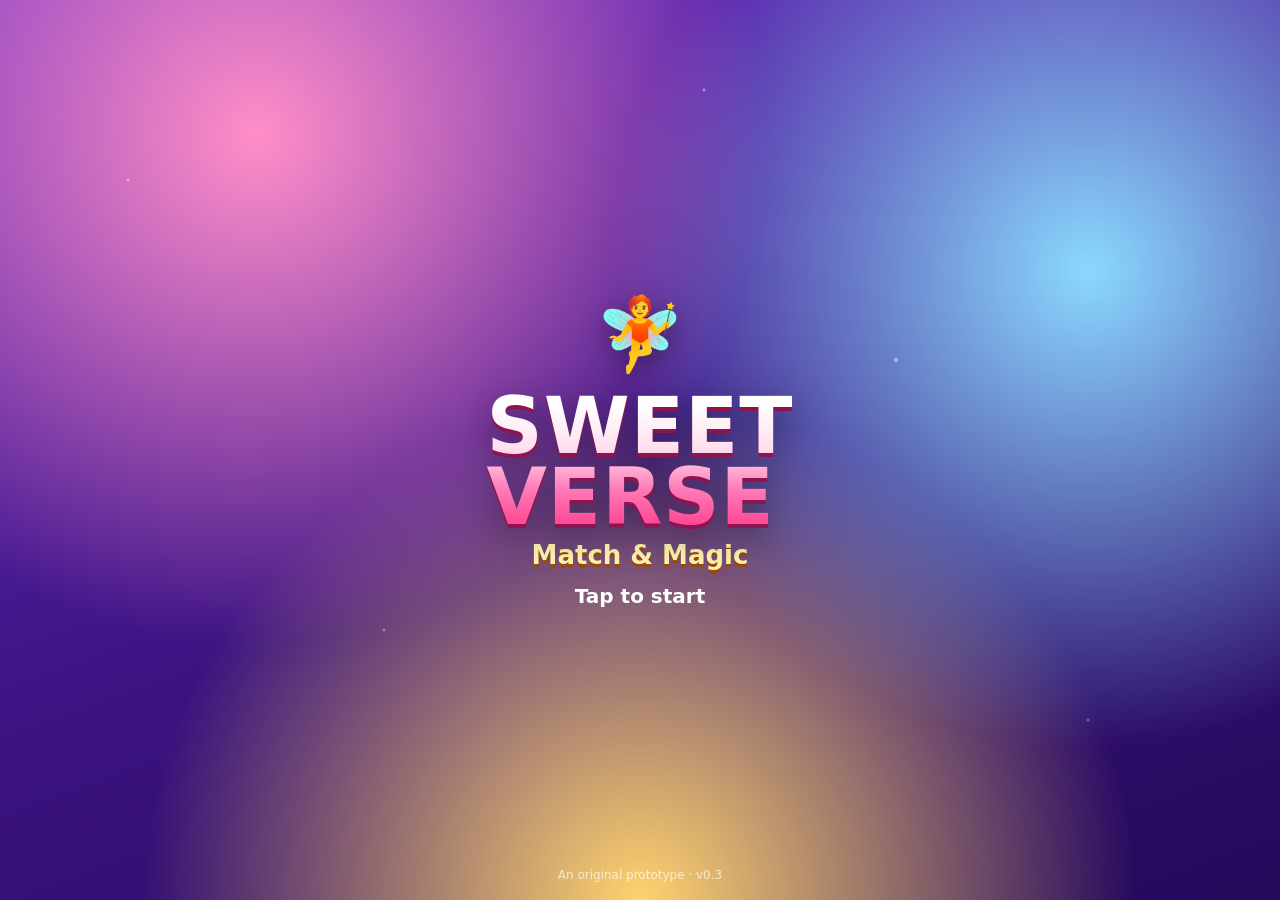
==== index.html @ 65cc6016 "SWEETVERSE v0.3 (2026-11-14): playable match-3 prototype Engine, 30 levels in 3 worlds, specials and" ====
<!DOCTYPE html>
<html lang="en">
<head>
<meta charset="utf-8">
<meta name="viewport" content="width=device-width,initial-scale=1,maximum-scale=1,user-scalable=no">
<meta name="theme-color" content="#6a2cc4">
<title>Sweetverse – Match &amp; Magic</title>
<!-- SWEETVERSE playable prototype. Built 2026-11-14 (v0.3). -->
<style>/* SWEETVERSE UI styles
 * 2026-11-14 v0.1 initial (archived: archive/style.v02.css)
 * 2026-11-14 v0.3 splash, menu, profile, shop, daily, toast, chocolate, landscape, reduced motion, fixes */
:root{--cs:48px;
 --a0:#ffa0b4;--b0:#e0113a;--a1:#ffd08a;--b1:#f07000;--a2:#fff59a;--b2:#e8a800;
 --a3:#9ff7c8;--b3:#06a65c;--a4:#a8ccff;--b4:#1a56d6;--a5:#e6c0ff;--b5:#8221d9;
 --font:ui-rounded,"SF Pro Rounded","Nunito","Varela Round","Trebuchet MS",system-ui,sans-serif}
*{box-sizing:border-box;-webkit-tap-highlight-color:transparent}
html,body{margin:0;height:100%;overflow:hidden;font-family:var(--font);color:#fff;background:#2a0f55;user-select:none;-webkit-user-select:none}
button{font-family:inherit;cursor:pointer}
.screen{position:absolute;inset:0;display:flex;flex-direction:column;overflow:hidden;isolation:isolate}
.hidden{display:none!important}
.bg{position:absolute;inset:0;z-index:-1;background:radial-gradient(circle at 20% 15%,#ff8ec7 0,transparent 40%),radial-gradient(circle at 85% 30%,#8ad8ff 0,transparent 38%),radial-gradient(circle at 50% 100%,#ffd36e 0,transparent 45%),linear-gradient(160deg,#6a2cc4,#3b1380 55%,#24095a)}
.bg.w1{background:radial-gradient(circle at 15% 10%,#ffb3d9 0,transparent 40%),radial-gradient(circle at 90% 25%,#b8ffcf 0,transparent 35%),linear-gradient(170deg,#ff7ab8,#b04fd8 50%,#5a24a8)}
.bg.w2{background:radial-gradient(circle at 20% 10%,#e0f6ff 0,transparent 40%),radial-gradient(circle at 85% 40%,#c5b8ff 0,transparent 35%),linear-gradient(170deg,#69c3ff,#5a63e0 50%,#3a1f8f)}
.bg.w3{background:radial-gradient(circle at 20% 10%,#ffcf8a 0,transparent 40%),radial-gradient(circle at 80% 35%,#ff9a6b 0,transparent 35%),linear-gradient(170deg,#b8662e,#6e3220 50%,#3a1610)}
.sparkles{position:absolute;inset:0;pointer-events:none;z-index:-1;background-image:radial-gradient(2px 2px at 10% 20%,#fff9,transparent),radial-gradient(2px 2px at 30% 70%,#fff8,transparent),radial-gradient(3px 3px at 70% 40%,#fff9,transparent),radial-gradient(2px 2px at 85% 80%,#fff7,transparent),radial-gradient(2px 2px at 55% 10%,#fffa,transparent);animation:twinkle 4s ease-in-out infinite alternate}
@keyframes twinkle{to{opacity:.4}}

/* buttons */
.btn{border:none;border-radius:999px;padding:13px 30px;font-weight:900;font-size:19px;color:#fff;letter-spacing:.5px;background:linear-gradient(#ff8cc0,#e8336e);box-shadow:0 5px 0 #a3134a,0 9px 16px rgba(0,0,0,.3),inset 0 2px 0 rgba(255,255,255,.5);text-shadow:0 2px 0 rgba(0,0,0,.2);transition:transform .08s}
.btn:active{transform:translateY(3px);box-shadow:0 2px 0 #a3134a,inset 0 2px 0 rgba(255,255,255,.5)}
.btn.green{background:linear-gradient(#7ef0a8,#18b863);box-shadow:0 5px 0 #0b7a3e,0 9px 16px rgba(0,0,0,.3),inset 0 2px 0 rgba(255,255,255,.5)}
.btn.blue{background:linear-gradient(#8fc8ff,#2f74e8);box-shadow:0 5px 0 #1a47a3,0 9px 16px rgba(0,0,0,.3),inset 0 2px 0 rgba(255,255,255,.5)}
.btn.gold{background:linear-gradient(#ffe27a,#f5a400);box-shadow:0 5px 0 #b06d00,0 9px 16px rgba(0,0,0,.3),inset 0 2px 0 rgba(255,255,255,.6);color:#6b3a00;text-shadow:none}
.btn.small{padding:9px 18px;font-size:15px}
.icon-btn{width:44px;height:44px;border-radius:50%;border:none;font-size:20px;color:#fff;background:linear-gradient(#a77bff,#6a35d8);box-shadow:0 4px 0 #44208f,inset 0 2px 0 rgba(255,255,255,.4);display:flex;align-items:center;justify-content:center}
.icon-btn:active{transform:translateY(2px);box-shadow:0 2px 0 #44208f}

/* home */
#home{align-items:center;justify-content:center;gap:18px;text-align:center;padding:24px}
.logo{font-size:clamp(44px,13vw,78px);font-weight:900;line-height:.9;letter-spacing:1px;background:linear-gradient(#fff 10%,#ffe0f0 40%,#ff7ab8 70%,#ff3d8b);-webkit-background-clip:text;background-clip:text;color:transparent;filter:drop-shadow(0 4px 0 #8a1550) drop-shadow(0 10px 18px rgba(0,0,0,.35));animation:float 3s ease-in-out infinite}
.sub{font-size:clamp(18px,5.5vw,26px);font-weight:800;color:#fff3b0;text-shadow:0 3px 0 #9b4a00;margin-top:-6px}
.story{max-width:380px;font-size:15px;line-height:1.45;opacity:.9;background:rgba(0,0,0,.18);padding:12px 16px;border-radius:16px}
@keyframes float{50%{transform:translateY(-8px) rotate(-1deg)}}
.deco{position:absolute;pointer-events:none;opacity:.85;animation:float 4s ease-in-out infinite}
.deco .candy{position:absolute;inset:0}

/* map */
.topbar{display:flex;align-items:center;gap:10px;padding:12px 14px calc(8px);z-index:2}
.topbar .title{flex:1;font-weight:900;font-size:22px;text-shadow:0 2px 0 rgba(0,0,0,.25)}
.pill{background:rgba(0,0,0,.25);border-radius:999px;padding:6px 12px;font-weight:800;font-size:15px;display:flex;gap:6px;align-items:center}
#mapScroll{flex:1;overflow-y:auto;overflow-x:hidden;padding:4px 0 40px;-webkit-overflow-scrolling:touch;touch-action:pan-y}
.world{margin:10px 12px 26px;border-radius:24px;padding:16px 10px 20px;position:relative;overflow:hidden;box-shadow:0 8px 24px rgba(0,0,0,.25)}
.world.w1{background:linear-gradient(170deg,#ff9fcb,#c25be0)}
.world.w2{background:linear-gradient(170deg,#7fd0ff,#6b6ee6)}
.world.w3{background:linear-gradient(170deg,#d9893f,#7a3a22)}
.world h2{margin:0 0 4px;text-align:center;font-size:24px;font-weight:900;text-shadow:0 3px 0 rgba(0,0,0,.25)}
.world p{margin:0 auto 12px;text-align:center;font-size:13.5px;max-width:360px;opacity:.95}
.world.locked::after{content:'🔒  Finish the previous world to unlock';position:absolute;inset:0;background:rgba(30,10,60,.65);display:flex;align-items:center;justify-content:center;font-weight:800;font-size:16px}
.path{position:relative;display:flex;flex-direction:column;align-items:center;gap:6px}
.node{width:66px;height:66px;border-radius:50%;border:4px solid #fff;font-weight:900;font-size:24px;color:#fff;background:radial-gradient(circle at 35% 30%,#fff8 0 12%,transparent 35%),linear-gradient(#ff7ab8,#d6246a);box-shadow:0 5px 0 rgba(0,0,0,.25),0 0 0 4px rgba(255,255,255,.15);position:relative;text-shadow:0 2px 0 rgba(0,0,0,.25);transition:transform .1s}
.node:active{transform:scale(.94)}
.node.done{background:radial-gradient(circle at 35% 30%,#fff8 0 12%,transparent 35%),linear-gradient(#8ff0b0,#16a85a)}
.node.boss{width:80px;height:80px;background:radial-gradient(circle at 35% 30%,#fff8 0 12%,transparent 35%),linear-gradient(#ffd56b,#f08a00)}
.node.locked{background:linear-gradient(#9a8fb8,#635882);border-color:#cfc6e6;font-size:22px}
.node.current{animation:pulse 1.2s ease-in-out infinite}
@keyframes pulse{50%{box-shadow:0 5px 0 rgba(0,0,0,.25),0 0 0 10px rgba(255,255,255,.35)}}
.node .st{position:absolute;bottom:-14px;left:50%;transform:translateX(-50%);font-size:14px;letter-spacing:-1px;white-space:nowrap;text-shadow:0 1px 2px rgba(0,0,0,.5)}
.node .tag{position:absolute;top:-10px;right:-14px;font-size:10px;background:#3a1580;border-radius:8px;padding:2px 5px;font-weight:800}
.dots{width:8px;height:22px;background:radial-gradient(circle,#fff 2.5px,transparent 3px) 0 0/8px 11px;opacity:.7}

/* game */
#game{align-items:center}
.hud{width:100%;max-width:560px;display:flex;align-items:center;gap:8px;padding:10px 10px 4px}
.hud-box{background:linear-gradient(rgba(255,255,255,.22),rgba(255,255,255,.08));border:2px solid rgba(255,255,255,.35);border-radius:16px;padding:4px 10px;text-align:center;min-width:64px}
.hud-box .lbl{font-size:11px;font-weight:800;opacity:.85;text-transform:uppercase;letter-spacing:.5px}
.hud-box .val{font-size:26px;font-weight:900;line-height:1.05;text-shadow:0 2px 0 rgba(0,0,0,.25)}
.hud-box.warn .val{color:#ffd0d0;animation:pulseTxt .6s infinite alternate}
@keyframes pulseTxt{to{transform:scale(1.12)}}
.scorewrap{flex:1}
.scorewrap .val{font-size:20px}
.starbar{position:relative;height:12px;border-radius:8px;background:rgba(0,0,0,.3);margin:4px 2px 2px;overflow:visible}
.starbar .fill{position:absolute;left:0;top:0;bottom:0;border-radius:8px;background:linear-gradient(90deg,#ffe066,#ff9a3c);transition:width .4s}
.starbar .mk{position:absolute;top:50%;transform:translate(-50%,-50%);font-size:15px;filter:grayscale(1) brightness(1.6);transition:filter .3s}
.starbar .mk.on{filter:none;animation:popIn .4s}
.goals{display:flex;gap:6px;justify-content:center;flex-wrap:wrap;width:100%;max-width:560px;padding:2px 10px 6px}
.goal{display:flex;align-items:center;gap:6px;background:rgba(0,0,0,.25);border-radius:14px;padding:4px 10px 4px 6px;font-weight:900;font-size:17px}
.goal.done{background:rgba(24,184,99,.55)}
.goal .gi{width:26px;height:26px;position:relative;display:flex;align-items:center;justify-content:center;font-size:18px}
.goal .gi .candy{position:absolute;inset:2px}
.boardArea{flex:1;display:flex;align-items:center;justify-content:center;width:100%;min-height:0}
#boardWrap{position:relative;padding:8px;border-radius:20px;background:linear-gradient(rgba(255,255,255,.25),rgba(255,255,255,.08));box-shadow:0 10px 30px rgba(0,0,0,.35),inset 0 2px 0 rgba(255,255,255,.35)}
#boardWrap.shake{animation:shake .32s}
@keyframes shake{20%{transform:translate(-5px,3px)}40%{transform:translate(5px,-3px)}60%{transform:translate(-4px,-2px)}80%{transform:translate(3px,2px)}}
#board{position:relative;touch-action:none}
.cell{position:absolute;width:var(--cs);height:var(--cs);background:rgba(40,10,90,.45)}
.cell.alt{background:rgba(60,20,120,.45)}
.cell.hole{background:transparent}
.cell.ice1::after,.cell.ice2::after{content:'';position:absolute;inset:2px;border-radius:7px;background:linear-gradient(135deg,rgba(225,248,255,.85),rgba(150,210,255,.55));box-shadow:inset 0 0 0 2px rgba(255,255,255,.8)}
.cell.ice2::after{background:linear-gradient(135deg,rgba(240,252,255,.95),rgba(110,185,255,.8)),repeating-linear-gradient(45deg,transparent 0 6px,rgba(255,255,255,.6) 6px 8px);background-blend-mode:screen;box-shadow:inset 0 0 0 3px #fff,0 0 8px rgba(160,220,255,.9)}
.cell.ice-hit::after{animation:iceHit .35s}
@keyframes iceHit{50%{transform:scale(.85);opacity:.4}}
#tiles,#overlay,#fx{position:absolute;inset:0;pointer-events:none}
.tile{position:absolute;left:0;top:0;width:var(--cs);height:var(--cs);transition:transform .27s cubic-bezier(.45,.05,.5,1.2);will-change:transform;filter:drop-shadow(0 3px 2px rgba(0,0,0,.35))}
.noanim .tile{transition:none!important}
.candy{position:absolute;inset:9%;border-radius:50%;background:radial-gradient(ellipse 34% 26% at 34% 26%,rgba(255,255,255,.95),rgba(255,255,255,0) 100%),radial-gradient(circle at 50% 120%,rgba(0,0,0,.25),transparent 60%),radial-gradient(circle at 45% 40%,var(--a),var(--b) 75%)}
.c0{--a:var(--a0);--b:var(--b0)}
.c1{--a:var(--a1);--b:var(--b1);border-radius:24%}
.c2{--a:var(--a2);--b:var(--b2);clip-path:polygon(50% 0%,63% 33%,99% 36%,71% 59%,81% 97%,50% 76%,19% 97%,29% 59%,1% 36%,37% 33%);inset:3%}
.c3{--a:var(--a3);--b:var(--b3);clip-path:polygon(50% 2%,98% 50%,50% 98%,2% 50%);inset:5%}
.c4{--a:var(--a4);--b:var(--b4);clip-path:polygon(25% 6%,75% 6%,99% 50%,75% 94%,25% 94%,1% 50%)}
.c5{--a:var(--a5);--b:var(--b5);border-radius:50% 50% 22% 22%/62% 62% 38% 38%}
.sp-row .candy::after,.sp-col .candy::after{content:'';position:absolute;inset:0;border-radius:inherit;background:repeating-linear-gradient(0deg,rgba(255,255,255,.9) 0 3px,transparent 3px 8px);opacity:.75}
.sp-col .candy::after{background:repeating-linear-gradient(90deg,rgba(255,255,255,.9) 0 3px,transparent 3px 8px)}
.sp-row .candy,.sp-col .candy{animation:glow 1.4s ease-in-out infinite}
.sp-bomb .candy{background:radial-gradient(ellipse 30% 22% at 34% 26%,rgba(255,255,255,.95),transparent),radial-gradient(circle,var(--a) 0 22%,#2b0f45 25% 52%,var(--b) 56%);animation:bombPulse 1s ease-in-out infinite}
.sp-rainbow .candy{clip-path:none;border-radius:50%;inset:6%;background:radial-gradient(circle at 35% 30%,#fff 0 12%,rgba(255,255,255,0) 38%),conic-gradient(#ff4d6d,#ff9f1c,#ffe14d,#40e08f,#3ac4ff,#5a6bff,#c84dff,#ff4d6d);animation:spin 2.6s linear infinite;box-shadow:0 0 12px rgba(255,255,255,.8)}
.ing .candy{clip-path:none;border-radius:40%;background:radial-gradient(circle at 50% 45%,rgba(255,240,200,.55),transparent 70%);display:flex;align-items:center;justify-content:center;font-size:calc(var(--cs)*.62);line-height:1}
@keyframes spin{to{transform:rotate(360deg)}}
@keyframes glow{50%{filter:brightness(1.25)}}
@keyframes bombPulse{50%{transform:scale(1.08)}}
.tile.sel .candy{animation:bob .45s ease-in-out infinite alternate}
@keyframes bob{to{transform:scale(1.12) translateY(-3px)}}
.tile.hint .candy{animation:wiggle .5s ease-in-out 3}
@keyframes wiggle{25%{transform:rotate(-12deg) scale(1.08)}75%{transform:rotate(12deg) scale(1.08)}}
.tile.born .candy{animation:born .45s}
@keyframes born{0%{transform:scale(.2)}70%{transform:scale(1.25)}}
.tile.pop{transition:none}
.tile.pop .candy{animation:pop .3s forwards}
@keyframes pop{40%{transform:scale(1.3)}100%{transform:scale(.1);opacity:0}}
.tile.collected .candy{animation:collected .5s forwards}
@keyframes collected{to{transform:translateY(40px) scale(1.4);opacity:0}}
.lock{position:absolute;width:var(--cs);height:var(--cs);border-radius:9px;border:3px solid rgba(235,230,255,.9);background:repeating-linear-gradient(45deg,transparent 0 7px,rgba(220,215,240,.55) 7px 10px),repeating-linear-gradient(-45deg,transparent 0 7px,rgba(220,215,240,.55) 7px 10px);box-shadow:inset 0 0 6px rgba(0,0,0,.4)}
.lock::after{content:'🔒';position:absolute;right:-4px;bottom:-6px;font-size:calc(var(--cs)*.32)}
.lock.breaking{animation:lockBreak .35s forwards}
@keyframes lockBreak{to{transform:scale(1.4) rotate(10deg);opacity:0}}
.pt{position:absolute;width:9px;height:9px;margin:-4.5px;border-radius:50%;background:var(--pc);box-shadow:0 0 6px var(--pc);animation:fly .6s ease-out forwards}
@keyframes fly{to{transform:translate(var(--dx),var(--dy)) scale(.2);opacity:0}}
.beam{position:absolute;border-radius:999px;background:linear-gradient(90deg,transparent,#fff,#fff6c0,#fff,transparent);box-shadow:0 0 18px #fff,0 0 30px #ffe066;animation:beam .4s ease-out forwards}
.beam.v{background:linear-gradient(180deg,transparent,#fff,#fff6c0,#fff,transparent)}
@keyframes beam{0%{opacity:0;transform:scale(.3)}30%{opacity:1}100%{opacity:0;transform:scale(1.05)}}
.ring{position:absolute;border:5px solid #fff;border-radius:50%;box-shadow:0 0 20px #ffd36e,inset 0 0 14px #ffd36e;animation:ring .45s ease-out forwards}
@keyframes ring{from{transform:scale(.2);opacity:1}to{transform:scale(1);opacity:0}}
.flash{position:absolute;inset:-8px;border-radius:20px;background:conic-gradient(#ff4d6d88,#ffe14d88,#40e08f88,#3ac4ff88,#c84dff88,#ff4d6d88);animation:flash .5s forwards;mix-blend-mode:screen}
@keyframes flash{from{opacity:1}to{opacity:0}}
.floatScore{position:absolute;font-weight:900;font-size:20px;color:#fff;text-shadow:0 2px 0 #b0145a,0 0 6px rgba(0,0,0,.4);transform:translate(-50%,-50%);animation:floatUp .9s ease-out forwards;white-space:nowrap}
@keyframes floatUp{to{transform:translate(-50%,-160%);opacity:0}}
.comboTxt{position:absolute;left:50%;top:42%;font-size:clamp(34px,10vw,52px);font-weight:900;white-space:nowrap;background:linear-gradient(#fffbe0,#ffd23f 50%,#ff8a00);-webkit-background-clip:text;background-clip:text;color:transparent;filter:drop-shadow(0 3px 0 #b0145a) drop-shadow(0 6px 10px rgba(0,0,0,.4));animation:comboAnim 1s ease-out forwards;pointer-events:none;z-index:5}
@keyframes comboAnim{0%{transform:translate(-50%,-50%) scale(.3) rotate(-8deg);opacity:0}25%{transform:translate(-50%,-50%) scale(1.15) rotate(3deg);opacity:1}70%{transform:translate(-50%,-50%) scale(1);opacity:1}100%{transform:translate(-50%,-90%) scale(1);opacity:0}}
.banner{position:absolute;left:50%;top:50%;transform:translate(-50%,-50%);background:linear-gradient(#ff8cc0,#c2185b);padding:10px 26px;border-radius:999px;font-weight:900;font-size:22px;box-shadow:0 6px 18px rgba(0,0,0,.4);animation:comboAnim 1.2s forwards;z-index:6;white-space:nowrap}
.boosters{display:flex;gap:12px;justify-content:center;padding:18px 10px calc(14px + env(safe-area-inset-bottom))}
.booster{position:relative;width:56px;height:56px;border-radius:18px;border:3px solid rgba(255,255,255,.7);font-size:25px;color:#fff;background:radial-gradient(circle at 35% 25%,#fff6 0 15%,transparent 40%),linear-gradient(#ffb36b,#ff6a3d);box-shadow:0 5px 0 #b33a12,0 8px 14px rgba(0,0,0,.3)}
.booster:active{transform:translateY(3px);box-shadow:0 2px 0 #b33a12}
.booster.active{outline:4px solid #fff36b;animation:pulse 1s infinite}
.booster.empty{filter:grayscale(.9) brightness(.8)}
.booster .cnt{position:absolute;right:-8px;bottom:-8px;min-width:24px;height:24px;border-radius:12px;background:#3ac46a;border:2px solid #fff;font-size:13px;font-weight:900;display:flex;align-items:center;justify-content:center;padding:0 4px}
.booster .nm{position:absolute;left:50%;top:-16px;transform:translateX(-50%);font-size:10px;font-weight:800;white-space:nowrap;opacity:.9}
.modeHint{position:absolute;left:50%;top:6px;transform:translateX(-50%);background:#fff36b;color:#5b2b00;font-weight:900;font-size:14px;border-radius:999px;padding:6px 14px;z-index:4;box-shadow:0 4px 10px rgba(0,0,0,.3)}

/* modal */
#modal{position:fixed;inset:0;background:rgba(20,5,45,.62);display:flex;align-items:center;justify-content:center;z-index:50;padding:18px;animation:fadeIn .2s}
@keyframes fadeIn{from{opacity:0}}
.card{position:relative;width:100%;max-width:380px;border-radius:28px;padding:30px 22px 24px;text-align:center;background:linear-gradient(#fff4fb,#ffd9ee);color:#5a1a4a;box-shadow:0 0 0 6px #fff,0 0 0 10px #ff7ab8,0 20px 40px rgba(0,0,0,.45);animation:popIn .35s cubic-bezier(.3,1.6,.6,1)}
@keyframes popIn{from{transform:scale(.6);opacity:0}}
.card h2{margin:-52px auto 14px;display:inline-block;background:linear-gradient(#ff8cc0,#e8336e);color:#fff;padding:10px 28px;border-radius:18px;font-size:24px;font-weight:900;box-shadow:0 5px 0 #a3134a;text-shadow:0 2px 0 rgba(0,0,0,.2)}
.card .x{position:absolute;top:-14px;right:-14px;width:44px;height:44px;border-radius:50%;border:4px solid #fff;background:linear-gradient(#ff6b6b,#d62828);color:#fff;font-size:20px;font-weight:900;box-shadow:0 4px 0 #8a1010;line-height:1}
.card .x:active{transform:translateY(2px)}
.card p{margin:8px 0;font-size:15.5px;line-height:1.4}
.card .btns{display:flex;flex-direction:column;gap:14px;margin-top:18px;align-items:center}
.card .btns .btn{min-width:210px}
.card .row{display:flex;gap:10px;justify-content:center;flex-wrap:wrap}
.card .goal{background:#fff;color:#5a1a4a;box-shadow:0 2px 0 #f0b6d4}
.card .goal.done{background:#c9f7da}
.bigStars{display:flex;justify-content:center;gap:6px;margin:4px 0 6px;font-size:52px}
.bigStars span{filter:grayscale(1) opacity(.35);transform:scale(.6);transition:all .35s cubic-bezier(.3,1.8,.6,1)}
.bigStars span:nth-child(2){transform:scale(.7) translateY(-12px)}
.bigStars span.on{filter:none;transform:scale(1)}
.bigStars span.on:nth-child(2){transform:scale(1.2) translateY(-12px)}
.tipBox{background:#fff;border-radius:16px;padding:10px 12px;margin-top:12px;font-size:14px;display:flex;gap:10px;align-items:center;text-align:left;box-shadow:0 2px 0 #f0b6d4}
.tipBox .pip{font-size:30px;animation:float 2.5s ease-in-out infinite}
.diff{display:inline-block;font-size:12px;font-weight:900;border-radius:8px;padding:3px 8px;color:#fff;background:#3ac46a;margin-left:6px;vertical-align:middle}
.diff.Medium{background:#f5a400}.diff.Hard{background:#ff5a5a}.diff.Super{background:#9b2cff}
.setRow{display:flex;justify-content:space-between;align-items:center;background:#fff;border-radius:14px;padding:10px 14px;margin:8px 0;font-weight:800;box-shadow:0 2px 0 #f0b6d4}
.toggle{width:56px;height:30px;border-radius:15px;border:none;background:#ccc;position:relative;transition:background .2s}
.toggle::after{content:'';position:absolute;top:3px;left:3px;width:24px;height:24px;border-radius:50%;background:#fff;box-shadow:0 2px 3px rgba(0,0,0,.3);transition:left .2s}
.toggle.on{background:#18b863}.toggle.on::after{left:29px}
.confetti{position:fixed;top:-20px;width:10px;height:14px;z-index:60;pointer-events:none;animation:fall linear forwards}
@keyframes fall{to{transform:translateY(110vh) rotate(720deg)}}

/* ---- v0.3 additions (2026-11-14) ---- */
html,body{overscroll-behavior:none}
#game{touch-action:none}
.screen.enter{animation:screenIn .3s ease-out}
@keyframes screenIn{from{opacity:0;transform:scale(1.03)}}
.btn:disabled{filter:grayscale(.8) brightness(.9);opacity:.7;cursor:not-allowed}
.booster .nm{color:#fff;text-shadow:0 1px 2px rgba(0,0,0,.5)}
#pcan{position:absolute;pointer-events:none;z-index:3}
#fx{z-index:4}
/* splash */
#splash{align-items:center;justify-content:center;gap:14px;cursor:pointer}
.pipBig{font-size:72px;animation:float 2.4s ease-in-out infinite;filter:drop-shadow(0 8px 12px rgba(0,0,0,.35))}
#loadBar{width:220px;height:14px;border-radius:8px;background:rgba(0,0,0,.3);overflow:hidden;box-shadow:inset 0 2px 4px rgba(0,0,0,.3)}
#loadFill{height:100%;width:0;background:linear-gradient(90deg,#ffe066,#ff7ab8);transition:width .09s linear}
#tapStart{font-weight:900;font-size:20px;animation:pulseTxt .8s infinite alternate}
.studio{position:absolute;bottom:18px;font-size:12px;opacity:.7}
/* home */
.homeTop{position:absolute;top:12px;left:12px;right:12px;display:flex;justify-content:space-between;align-items:center}
.who{display:flex;align-items:center;gap:8px;background:rgba(0,0,0,.25);border-radius:999px;padding:4px 14px 4px 4px;font-weight:800;border:none;color:#fff;font-size:15px}
.who .av0{width:36px;height:36px;border-radius:50%;background:#fff;display:flex;align-items:center;justify-content:center;font-size:22px}
.menuGrid{display:grid;grid-template-columns:1fr 1fr;gap:12px;width:min(320px,86vw)}
.menuGrid .btn{padding:12px 8px;font-size:16px;position:relative}
.dot{position:absolute;top:-4px;right:-4px;width:16px;height:16px;border-radius:50%;background:#ff3b3b;border:2px solid #fff;animation:pulse 1s infinite}
/* map extras */
.env{position:absolute;font-size:26px;opacity:.55;pointer-events:none;animation:drift 9s ease-in-out infinite}
@keyframes drift{0%,100%{transform:translate(0,0)}50%{transform:translate(18px,-14px) rotate(8deg)}}
.wstars{text-align:center;font-weight:900;margin:-4px 0 12px;font-size:14px}
.world .path,.world h2,.world p,.world .wstars{position:relative;z-index:1}
/* chocolate */
.choc{position:absolute;width:var(--cs);height:var(--cs);display:none;border-radius:8px;background:linear-gradient(135deg,rgba(255,255,255,.25) 0 8%,transparent 9%),repeating-linear-gradient(0deg,transparent 0 calc(var(--cs)/2 - 2px),rgba(40,15,5,.55) calc(var(--cs)/2 - 2px) calc(var(--cs)/2)),repeating-linear-gradient(90deg,transparent 0 calc(var(--cs)/2 - 2px),rgba(40,15,5,.55) calc(var(--cs)/2 - 2px) calc(var(--cs)/2)),linear-gradient(#a0632f,#6b3a17);box-shadow:inset 0 3px 0 rgba(255,220,180,.35),inset 0 -4px 0 rgba(0,0,0,.35),0 2px 3px rgba(0,0,0,.4)}
.choc.dark{background:linear-gradient(135deg,rgba(255,255,255,.18) 0 8%,transparent 9%),repeating-linear-gradient(0deg,transparent 0 calc(var(--cs)/2 - 2px),rgba(0,0,0,.6) calc(var(--cs)/2 - 2px) calc(var(--cs)/2)),repeating-linear-gradient(90deg,transparent 0 calc(var(--cs)/2 - 2px),rgba(0,0,0,.6) calc(var(--cs)/2 - 2px) calc(var(--cs)/2)),linear-gradient(#5a2f12,#2e1406)}
.choc.crack{animation:crack .38s forwards}
@keyframes crack{30%{transform:var(--t,none) scale(.9) rotate(-4deg)}100%{opacity:.2}}
/* HUD target + mode hint */
.target{font-size:11px;font-weight:800;opacity:.85}
.modeHint{display:flex;align-items:center;gap:8px}
.modeHint button{border:none;border-radius:50%;width:24px;height:24px;background:#5b2b00;color:#fff;font-weight:900;font-size:13px;line-height:1}
/* game layout: .side is transparent in portrait, a sidebar in landscape */
.side{display:contents}
.hud{order:1}.goals{order:2}.boardArea{order:3}.boosters{order:4}
@media (orientation:landscape) and (max-height:600px){
  #game{flex-direction:row;align-items:stretch}
  .side{display:flex;flex-direction:column;justify-content:center;width:300px;flex:0 0 300px;padding:8px}
  .side .hud{padding:4px}.side .boosters{flex-wrap:wrap;padding:20px 4px 6px}
  .boardArea{flex:1}
  #home{flex-direction:row;flex-wrap:wrap;align-content:center}
}
/* profile & shop */
.page{flex:1;overflow-y:auto;padding:4px 14px 30px;-webkit-overflow-scrolling:touch;touch-action:pan-y}
.panel{background:linear-gradient(#fff4fb,#ffe3f2);color:#5a1a4a;border-radius:22px;padding:16px;margin:10px auto;max-width:520px;box-shadow:0 6px 18px rgba(0,0,0,.25)}
.panel h3{margin:0 0 10px;font-size:18px;display:flex;justify-content:space-between}
.profHead{display:flex;gap:14px;align-items:center}
#profAvatar{width:70px;height:70px;border-radius:50%;background:#fff;display:flex;align-items:center;justify-content:center;font-size:42px;box-shadow:0 0 0 4px #ff7ab8}
#profName{font:inherit;font-weight:900;font-size:20px;border:2px solid #f0b6d4;border-radius:12px;padding:8px 10px;width:100%;color:#5a1a4a;background:#fff}
#avatarRow{display:flex;flex-wrap:wrap;gap:6px;margin-top:12px}
.av{width:40px;height:40px;border-radius:12px;border:2px solid #f0b6d4;background:#fff;font-size:22px}
.av.on{border-color:#e8336e;box-shadow:0 0 0 3px #ff8cc0}
#statGrid{display:grid;grid-template-columns:1fr 1fr;gap:8px}
.stat{background:#fff;border-radius:12px;padding:8px 10px;display:flex;flex-direction:column;box-shadow:0 2px 0 #f0b6d4}
.stat span{font-size:12px;opacity:.75;font-weight:700}.stat b{font-size:18px}
.ach{display:flex;align-items:center;gap:10px;background:#fff;border-radius:14px;padding:8px 10px;margin:6px 0;opacity:.6;box-shadow:0 2px 0 #f0b6d4}
.ach.got{opacity:1;background:#fff8d6}
.ach .ai{font-size:26px;width:34px;text-align:center}.ach div{flex:1;display:flex;flex-direction:column}.ach small{opacity:.8}.ach .ar{font-weight:900}
.shopItem{display:flex;align-items:center;gap:12px;background:#fff;border-radius:16px;padding:10px 12px;margin:8px 0;box-shadow:0 2px 0 #f0b6d4}
.shopItem .si{font-size:32px}.shopItem .sd{flex:1;display:flex;flex-direction:column}.shopItem small{opacity:.8}.own{color:#18b863}
/* daily */
.days{display:grid;grid-template-columns:repeat(4,1fr);gap:6px;margin-top:10px}
.day{background:#fff;border-radius:12px;padding:6px 2px;font-size:12px;display:flex;flex-direction:column;gap:4px;box-shadow:0 2px 0 #f0b6d4}
.day:last-child{grid-column:span 2;background:#fff3c4}
.day.claimed{opacity:.45}.day.claimed b::after{content:' ✔'}
.day.today{outline:3px solid #18b863;animation:pulse 1.2s infinite}
/* misc */
.toast{position:fixed;left:50%;top:14px;transform:translateX(-50%);z-index:80;background:linear-gradient(#fff,#ffe8f4);color:#5a1a4a;font-weight:800;padding:10px 18px;border-radius:999px;box-shadow:0 8px 20px rgba(0,0,0,.35);animation:toastIn 2.6s forwards;white-space:nowrap;max-width:94vw;overflow:hidden;text-overflow:ellipsis}
@keyframes toastIn{0%{transform:translate(-50%,-80px)}12%,85%{transform:translate(-50%,0)}100%{transform:translate(-50%,-80px)}}
.warnNote{background:#fff3c4;border-radius:12px;padding:8px;font-size:13px}
.newBest{color:#e8336e;font-weight:900;margin:2px 0}
.coinLine{font-size:20px;font-weight:900}
.setRow input[type=range]{width:140px;accent-color:#e8336e}
/* reduced motion */
body.reduced *{animation-iteration-count:1!important}
body.reduced .tile{transition-duration:.15s!important}
body.reduced .sparkles,body.reduced .env,body.reduced .deco,body.reduced .logo,body.reduced .pipBig{animation:none!important}
body.reduced .sp-rainbow .candy,body.reduced .node.current{animation:none!important}
.topbar .title{min-width:0;white-space:nowrap;overflow:hidden;text-overflow:ellipsis;font-size:20px}
</style>
</head>
<body>
<section id="splash" class="screen">
  <div class="bg"></div><div class="sparkles"></div>
  <div class="pipBig">🧚</div>
  <div class="logo">SWEET<br>VERSE</div>
  <div class="sub">Match &amp; Magic</div>
  <div id="loadBar"><div id="loadFill"></div></div>
  <div id="tapStart" class="hidden">Tap to start</div>
  <div class="studio">An original prototype · v0.3</div>
</section>

<section id="home" class="screen hidden">
  <div class="bg"></div><div class="sparkles"></div>
  <div class="homeTop">
    <button class="who" id="profileBtn2" onclick="document.getElementById('profileBtn').click()"><span class="av0" id="homeAvatar">🧁</span><span id="homeName">Sweet Player</span></button>
    <div class="pill">🪙 <span class="coinVal">0</span> · ⭐ <span id="homeStars">0</span></div>
  </div>
  <div class="logo">SWEET<br>VERSE</div>
  <div class="sub">Match &amp; Magic</div>
  <button class="btn green" id="playBtn" style="font-size:26px;padding:16px 64px">Play</button>
  <div class="menuGrid">
    <button class="btn gold" id="dailyBtn">🎁 Daily<span class="dot hidden" id="dailyDot"></span></button>
    <button class="btn blue" id="shopBtn">🎒 Boosters</button>
    <button class="btn" id="profileBtn">🏆 Profile</button>
    <button class="btn blue" id="homeSettings">⚙️ Settings</button>
  </div>
</section>

<section id="map" class="screen hidden">
  <div class="bg"></div><div class="sparkles"></div>
  <div class="topbar">
    <button class="icon-btn" id="mapHome" aria-label="Home">🏠</button>
    <div class="title">World Map</div>
    <div class="pill">⭐ <span id="starTotal">0</span></div>
    <button class="icon-btn" id="mapShop" aria-label="Boosters">🎒</button>
    <button class="icon-btn" id="mapSettings" aria-label="Settings">⚙️</button>
  </div>
  <div id="mapScroll"></div>
</section>

<section id="game" class="screen hidden">
  <div class="bg" id="gameBg"></div><div class="sparkles"></div>
  <div class="side">
    <div class="hud">
      <button class="icon-btn" id="pauseBtn" aria-label="Pause">⏸</button>
      <div class="hud-box" id="movesBox"><div class="lbl" id="movesLbl">Moves</div><div class="val" id="movesVal">0</div></div>
      <div class="hud-box scorewrap"><div class="lbl">Level <span id="lvlNum">1</span> · Score</div><div class="val" id="scoreVal">0</div>
        <div class="starbar"><div class="fill" id="starFill"></div><div id="starMarks"></div></div>
        <div class="target">🎯 Target <span id="targetVal">0</span></div></div>
    </div>
    <div class="goals" id="goalRow"></div>
    <div class="boosters">
      <button class="booster" id="b-hammer" aria-label="Sweet Hammer"><span class="nm">Hammer</span>🔨<span class="cnt">0</span></button>
      <button class="booster" id="b-blast" aria-label="Colour Blast"><span class="nm">Colour</span>🎨<span class="cnt">0</span></button>
      <button class="booster" id="b-swap" aria-label="Magic Swap"><span class="nm">Swap</span>🔄<span class="cnt">0</span></button>
      <button class="booster" id="b-shuffle" aria-label="Shuffle Magic"><span class="nm">Shuffle</span>🔀<span class="cnt">0</span></button>
      <button class="booster" id="b-moves" aria-label="Extra Moves"><span class="nm">+5</span>➕<span class="cnt">0</span></button>
    </div>
  </div>
  <div class="boardArea">
    <div id="boardWrap">
      <div id="modeHint" class="modeHint hidden"><span id="modeText"></span><button id="modeCancel" aria-label="Cancel booster">✕</button></div>
      <div id="board"><div id="tiles"></div><div id="overlay"></div><canvas id="pcan"></canvas><div id="fx"></div></div>
    </div>
  </div>
</section>

<section id="profile" class="screen hidden">
  <div class="bg"></div><div class="sparkles"></div>
  <div class="topbar"><button class="icon-btn" id="profBack" aria-label="Back">←</button><div class="title">Player Profile</div><div class="pill">🪙 <span class="coinVal">0</span></div></div>
  <div class="page">
    <div class="panel"><div class="profHead"><div id="profAvatar">🧁</div><div style="flex:1"><label style="font-size:12px;font-weight:800">Your name</label><input id="profName" maxlength="16"></div></div><div id="avatarRow"></div></div>
    <div class="panel"><h3>📊 Statistics</h3><div id="statGrid"></div></div>
    <div class="panel"><h3>🏆 Achievements <span id="achCount"></span></h3><div id="achList"></div></div>
  </div>
</section>

<section id="shop" class="screen hidden">
  <div class="bg"></div><div class="sparkles"></div>
  <div class="topbar"><button class="icon-btn" id="shopBack" aria-label="Back">←</button><div class="title">Booster Inventory</div><div class="pill">🪙 <span class="coinVal">0</span></div></div>
  <div class="page">
    <div class="panel"><h3>🎒 Your boosters</h3><p style="margin:0 0 6px;font-size:13px">Coins come from winning levels, daily treats and achievements. There are no real-money purchases.</p><div id="shopList"></div></div>
  </div>
</section>

<div id="modal" class="hidden"></div>
<script>/* SWEETVERSE – Match & Magic : core match-3 engine (pure logic, no DOM)
 * 2026-11-14  v0.1  initial engine: board, matching, specials, combos, gravity,
 *                   ice, locks, ingredients, reshuffle, boosters, goals, stars.
 * 2026-11-14  v0.3  chocolate blockers (1-2 layers, spreading), goals for making
 *                   specials / firing combos / clearing chocolate, Colour Blast and
 *                   Magic Swap boosters, goalLeft() helper.
 */
(function (root) {
  'use strict';
  var ROW = 'row', COL = 'col', BOMB = 'bomb', RAINBOW = 'rainbow';

  function Rng(seed) { this.s = seed >>> 0; }
  Rng.prototype.next = function () {
    var t = (this.s = (this.s + 0x6D2B79F5) >>> 0);
    t = Math.imul(t ^ (t >>> 15), t | 1);
    t ^= t + Math.imul(t ^ (t >>> 7), t | 61);
    return ((t ^ (t >>> 14)) >>> 0) / 4294967296;
  };
  Rng.prototype.int = function (n) { return Math.floor(this.next() * n); };

  var NEXT_ID = 1;
  function tile(color, special, kind) {
    return { id: NEXT_ID++, color: color, special: special || null, kind: kind || 'candy' };
  }

  function Game(level, seed) {
    this.level = level;
    this.w = level.w; this.h = level.h;
    this.colors = level.colors || 6;
    this.rng = new Rng(seed == null ? (Math.random() * 4294967296) >>> 0 : seed);
    this.moves = level.time ? Infinity : level.moves;
    this.timeLeft = level.time || 0;
    this.score = 0; this.cascade = 0; this.events = [];
    this.cells = [];
    var layout = level.layout || [], ice = 0, locks = 0, chocs = 0;
    for (var y = 0; y < this.h; y++) for (var x = 0; x < this.w; x++) {
      var ch = (layout[y] && layout[y][x]) || '.';
      var c = {
        hole: ch === '#',
        choc: ch === 'C' ? 1 : ch === 'D' ? 2 : 0,
        ice: (ch === 'i' || ch === 'K') ? 1 : ch === 'I' ? 2 : 0,
        lock: (ch === 'L' || ch === 'K') ? 1 : 0,
        tile: null
      };
      if (c.ice) ice++;
      if (c.choc) chocs++;
      locks += c.lock;
      this.cells.push(c);
    }
    this.goals = (level.goals || []).map(function (g) {
      var o = Object.assign({}, g, { progress: 0 });
      if (g.type === 'ice') o.target = ice;
      if (g.type === 'locks') o.target = locks;
      if (g.type === 'chocolate') o.target = chocs;
      return o;
    });
    var ing = this.goals.filter(function (g) { return g.type === 'ingredients'; })[0];
    this.ingredientsPending = ing ? ing.target : 0;
    this.chocSpread = chocs > 0 && level.chocSpread !== false;
    this.chocHitThisTurn = false; this.moveUsed = false;
    this.fill();
  }
  var P = Game.prototype;

  P.idx = function (x, y) { return y * this.w + x; };
  P.xy = function (i) { return [i % this.w, Math.floor(i / this.w)]; };
  P.colorAt = function (x, y) {
    if (x < 0 || y < 0 || x >= this.w || y >= this.h) return -1;
    var c = this.cells[y * this.w + x];
    if (c.hole || !c.tile) return -1;
    var t = c.tile;
    if (t.kind !== 'candy' || t.special === RAINBOW) return -1;
    return t.color;
  };
  P.blocked = function (c) { return c.hole || c.choc > 0; };
  P.randomColor = function () { return this.rng.int(this.colors); };

  P.fill = function () {
    for (var attempt = 0; attempt < 300; attempt++) {
      for (var y = 0; y < this.h; y++) for (var x = 0; x < this.w; x++) {
        var c = this.cells[this.idx(x, y)];
        if (this.blocked(c)) { c.tile = null; continue; }
        var col, guard = 0;
        do { col = this.randomColor(); guard++; }
        while (guard < 60 && ((this.colorAt(x - 1, y) === col && this.colorAt(x - 2, y) === col) ||
                              (this.colorAt(x, y - 1) === col && this.colorAt(x, y - 2) === col)));
        c.tile = tile(col);
      }
      if (this.findGroups().length === 0 && this.hasMoves()) break;
    }
    var n = Math.min(this.ingredientsPending, 2), tops = this.topCells();
    while (n > 0 && tops.length) {
      var i = tops.splice(this.rng.int(tops.length), 1)[0];
      this.cells[i].tile = tile(-1, null, 'ingredient');
      this.ingredientsPending--; n--;
    }
    if (!this.hasMoves()) this.shuffle();
    this.events.length = 0;
  };

  P.topCells = function () {
    var out = [];
    for (var x = 0; x < this.w; x++) for (var y = 0; y < this.h; y++) {
      var i = this.idx(x, y), c = this.cells[i];
      if (this.blocked(c)) continue;
      if (!c.lock) out.push(i);
      break;
    }
    return out;
  };

  P.findGroups = function () {
    var runs = [], w = this.w, h = this.h, x, y, e, c, k, cells;
    for (y = 0; y < h; y++) {
      x = 0;
      while (x < w) {
        c = this.colorAt(x, y);
        if (c < 0) { x++; continue; }
        e = x + 1; while (e < w && this.colorAt(e, y) === c) e++;
        if (e - x >= 3) { cells = []; for (k = x; k < e; k++) cells.push(this.idx(k, y)); runs.push({ dir: 'h', cells: cells, color: c }); }
        x = e;
      }
    }
    for (x = 0; x < w; x++) {
      y = 0;
      while (y < h) {
        c = this.colorAt(x, y);
        if (c < 0) { y++; continue; }
        e = y + 1; while (e < h && this.colorAt(x, e) === c) e++;
        if (e - y >= 3) { cells = []; for (k = y; k < e; k++) cells.push(this.idx(x, k)); runs.push({ dir: 'v', cells: cells, color: c }); }
        y = e;
      }
    }
    var groups = [], owner = new Map();
    runs.forEach(function (r) {
      var hit = new Set();
      r.cells.forEach(function (i) { if (owner.has(i)) hit.add(owner.get(i)); });
      var g;
      if (hit.size === 0) { g = { cells: new Set(), runs: [], color: r.color }; groups.push(g); }
      else {
        var arr = Array.from(hit); g = arr[0];
        for (var m = 1; m < arr.length; m++) {
          var o = arr[m];
          o.cells.forEach(function (i) { g.cells.add(i); owner.set(i, g); });
          g.runs = g.runs.concat(o.runs);
          groups.splice(groups.indexOf(o), 1);
        }
      }
      r.cells.forEach(function (i) { g.cells.add(i); owner.set(i, g); });
      g.runs.push(r);
    });
    return groups;
  };

  P.specialFor = function (g, preferred) {
    var maxLen = 0, hasH = false, hasV = false, longest = null;
    g.runs.forEach(function (r) {
      if (r.cells.length > maxLen) { maxLen = r.cells.length; longest = r; }
      if (r.dir === 'h') hasH = true; else hasV = true;
    });
    var special = null;
    if (maxLen >= 5) special = RAINBOW;
    else if (hasH && hasV) special = BOMB;
    else if (maxLen === 4) special = longest.dir === 'h' ? ROW : COL;
    if (!special) return null;
    var at = null;
    if (preferred) for (var p = 0; p < preferred.length; p++) if (g.cells.has(preferred[p])) { at = preferred[p]; break; }
    if (at == null && special === BOMB) {
      var counts = new Map();
      g.runs.forEach(function (r) { r.cells.forEach(function (i) { counts.set(i, (counts.get(i) || 0) + 1); }); });
      counts.forEach(function (n, i) { if (n > 1 && at == null) at = i; });
    }
    if (at == null) at = longest.cells[Math.floor(longest.cells.length / 2)];
    return { at: at, special: special, color: g.color };
  };

  P.matchStep = function (preferred) {
    var groups = this.findGroups();
    if (!groups.length) return false;
    this.cascade++;
    var set = new Set(), spawns = [], self = this;
    groups.forEach(function (g) {
      g.cells.forEach(function (i) { set.add(i); });
      var s = self.specialFor(g, preferred);
      if (s) spawns.push(s);
    });
    this.events.push({ type: 'match', cascade: this.cascade,
      groups: groups.map(function (g) { return { cells: Array.from(g.cells), color: g.color }; }) });
    this.clearCells(set);
    spawns.forEach(function (s) {
      var c = self.cells[s.at];
      if (!c.tile) {
        c.tile = tile(s.color, s.special);
        self.score += s.special === RAINBOW ? 500 : s.special === BOMB ? 300 : 200;
        self.events.push({ type: 'create', idx: s.at, special: s.special, id: c.tile.id });
        self.bumpMake(s.special);
      }
    });
    return true;
  };

  P.square = function (x, y, r) {
    var out = [];
    for (var yy = y - r; yy <= y + r; yy++) for (var xx = x - r; xx <= x + r; xx++)
      if (xx >= 0 && yy >= 0 && xx < this.w && yy < this.h) out.push(this.idx(xx, yy));
    return out;
  };
  P.lineArea = function (x, y, r) {
    var out = [], k, d;
    for (d = -r; d <= r; d++) {
      if (y + d >= 0 && y + d < this.h) for (k = 0; k < this.w; k++) out.push(this.idx(k, y + d));
      if (x + d >= 0 && x + d < this.w) for (k = 0; k < this.h; k++) out.push(this.idx(x + d, k));
    }
    return out;
  };
  P.mostCommonColor = function () {
    var counts = [], best = 0, bestN = -1;
    this.cells.forEach(function (c) {
      var t = c.tile;
      if (t && t.kind === 'candy' && t.special !== RAINBOW) counts[t.color] = (counts[t.color] || 0) + 1;
    });
    counts.forEach(function (n, col) { if (n > bestN) { bestN = n; best = col; } });
    return best;
  };
  P.colorCells = function (col) {
    var out = [];
    this.cells.forEach(function (c, k) {
      var t = c.tile;
      if (t && t.kind === 'candy' && t.color === col && t.special !== RAINBOW) out.push(k);
    });
    return out;
  };

  P.effectArea = function (i, t) {
    var p = this.xy(i), x = p[0], y = p[1], out = [], k;
    if (t.special === ROW) for (k = 0; k < this.w; k++) out.push(this.idx(k, y));
    else if (t.special === COL) for (k = 0; k < this.h; k++) out.push(this.idx(x, k));
    else if (t.special === BOMB) out = this.square(x, y, 1);
    else if (t.special === RAINBOW) out = this.colorCells(t.target != null ? t.target : this.mostCommonColor());
    return out;
  };

  P.bump = function (type) {
    this.goals.forEach(function (g) { if (g.type === type && g.progress < g.target) g.progress++; });
  };
  P.bumpMake = function (sp) {
    var key = (sp === ROW || sp === COL) ? 'rocket' : sp;
    this.goals.forEach(function (g) { if (g.type === 'make' && (g.special === key || g.special === 'any') && g.progress < g.target) g.progress++; });
  };
  P.chocCount = function () { var n = 0; this.cells.forEach(function (c) { if (c.choc) n++; }); return n; };
  P.goalLeft = function (g) {
    if (g.type === 'score') return Math.max(0, g.target - this.score);
    if (g.type === 'chocolate') return this.chocCount();
    return Math.max(0, g.target - g.progress);
  };
  P.hitChoc = function (i) {
    var c = this.cells[i];
    if (!c || !c.choc) return;
    c.choc--; this.chocHitThisTurn = true; this.score += 100;
    this.events.push({ type: 'choc', idx: i, left: c.choc });
  };
  P.bumpColor = function (color) {
    this.goals.forEach(function (g) { if (g.type === 'color' && g.color === color && g.progress < g.target) g.progress++; });
  };

  P.clearCells = function (initial) {
    var cleared = new Set(), queue = Array.from(initial), self = this;
    while (queue.length) {
      var i = queue.pop();
      if (cleared.has(i)) continue;
      var c = this.cells[i];
      if (!c || c.hole) continue;
      cleared.add(i);
      var t = c.tile;
      if (t && t.special && !t.used) {
        t.used = true;
        var area = this.effectArea(i, t);
        this.events.push({ type: 'special', idx: i, special: t.special, area: area });
        for (var a = 0; a < area.length; a++) queue.push(area[a]);
      }
    }
    var n = 0, chocHit = new Set();
    cleared.forEach(function (i) {
      var c = self.cells[i];
      if (c.choc) { chocHit.add(i); return; }
      if (c.tile) {
        var p = self.xy(i);
        [[1, 0], [-1, 0], [0, 1], [0, -1]].forEach(function (d) {
          var x = p[0] + d[0], y = p[1] + d[1];
          if (x >= 0 && y >= 0 && x < self.w && y < self.h && self.cells[self.idx(x, y)].choc) chocHit.add(self.idx(x, y));
        });
      }
    });
    chocHit.forEach(function (i) { self.hitChoc(i); });
    cleared.forEach(function (i) {
      var c = self.cells[i];
      if (c.choc) return;
      if (c.lock) { c.lock = 0; self.bump('locks'); self.events.push({ type: 'unlock', idx: i }); }
      if (c.ice > 0) { c.ice--; if (c.ice === 0) self.bump('ice'); self.events.push({ type: 'ice', idx: i, left: c.ice }); }
      var t = c.tile;
      if (!t || t.kind === 'ingredient') return;
      if (t.color >= 0) self.bumpColor(t.color);
      self.events.push({ type: 'clear', idx: i, id: t.id, color: t.color, special: t.special });
      c.tile = null; n++;
    });
    this.score += n * 60 * Math.max(1, this.cascade);
    return cleared;
  };

  P.canSwap = function (a, b) {
    if (a == null || b == null || a === b) return false;
    var pa = this.xy(a), pb = this.xy(b);
    if (Math.abs(pa[0] - pb[0]) + Math.abs(pa[1] - pb[1]) !== 1) return false;
    var ca = this.cells[a], cb = this.cells[b];
    return !(this.blocked(ca) || this.blocked(cb) || !ca.tile || !cb.tile || ca.lock || cb.lock);
  };
  P.swapTiles = function (a, b) { var t = this.cells[a].tile; this.cells[a].tile = this.cells[b].tile; this.cells[b].tile = t; };
  P.isCombo = function (a, b) {
    var ta = this.cells[a].tile, tb = this.cells[b].tile;
    if (ta.kind !== 'candy' || tb.kind !== 'candy') return false;
    if (ta.special === RAINBOW || tb.special === RAINBOW) return true;
    return !!(ta.special && tb.special);
  };
  P.useMove = function () { if (isFinite(this.moves)) this.moves--; this.moveUsed = true; };

  P.trySwap = function (a, b) {
    if (this.moves <= 0 || !this.canSwap(a, b)) return { ok: false };
    this.cascade = 0; this.chocHitThisTurn = false;
    if (this.isCombo(a, b)) { this.swapTiles(a, b); this.useMove(); this.fireCombo(b, a); return { ok: true, combo: true }; }
    this.swapTiles(a, b);
    if (!this.matchAt(a) && !this.matchAt(b)) { this.swapTiles(a, b); return { ok: false }; }
    this.useMove();
    return { ok: true, combo: false };
  };

  P.fireCombo = function (at, other) {
    this.cascade = 1;
    var ta = this.cells[at].tile, tb = this.cells[other].tile;
    var p = this.xy(at), x = p[0], y = p[1], area = [], kind, self = this;
    var rA = ta.special === RAINBOW, rB = tb.special === RAINBOW;
    if (rA && rB) {
      ta.used = tb.used = true; kind = 'mega';
      area = this.cells.map(function (c, i) { return i; });
    } else if (rA || rB) {
      var rb = rA ? ta : tb, o = rA ? tb : ta;
      rb.used = true;
      if (o.special) {
        kind = 'rainbow-' + o.special;
        area = this.colorCells(o.color);
        area.forEach(function (k) {
          var tt = self.cells[k].tile;
          if (!tt.special) {
            tt.special = (o.special === ROW || o.special === COL) ? (self.rng.next() < 0.5 ? ROW : COL) : o.special;
            self.events.push({ type: 'convert', idx: k, id: tt.id, special: tt.special });
          }
        });
      } else {
        kind = 'rainbow';
        area = this.colorCells(o.color);
      }
    } else {
      ta.used = tb.used = true;
      var s = [ta.special, tb.special];
      var rockets = s.filter(function (v) { return v === ROW || v === COL; }).length;
      var bombs = s.filter(function (v) { return v === BOMB; }).length;
      if (rockets === 2) { kind = 'cross'; area = this.lineArea(x, y, 0); }
      else if (rockets === 1 && bombs === 1) { kind = 'bigcross'; area = this.lineArea(x, y, 1); }
      else { kind = 'star'; area = this.square(x, y, 2); } // Star Crusher (bomb + bomb)
    }
    area.push(at, other);
    this.bump('combo');
    this.events.push({ type: 'combo', kind: kind, idx: at, area: area });
    this.clearCells(new Set(area));
  };

  P.countIngredients = function () {
    var n = 0;
    this.cells.forEach(function (c) { if (c.tile && c.tile.kind === 'ingredient') n++; });
    return n;
  };
  P.spawnTile = function () {
    if (this.ingredientsPending > 0) {
      var onBoard = this.countIngredients();
      if (onBoard === 0 || (onBoard < 2 && this.rng.next() < 0.12)) {
        this.ingredientsPending--;
        return tile(-1, null, 'ingredient');
      }
    }
    return tile(this.randomColor());
  };

  P.gravity = function () {
    for (var x = 0; x < this.w; x++) {
      var col = [], tiles = [], y, k;
      for (y = 0; y < this.h; y++) { var i = this.idx(x, y); if (!this.blocked(this.cells[i])) col.push(i); }
      for (k = 0; k < col.length; k++) if (this.cells[col[k]].tile) tiles.push(this.cells[col[k]].tile);
      var empty = col.length - tiles.length;
      if (!empty) continue;
      for (k = 0; k < col.length; k++) this.cells[col[k]].tile = k >= empty ? tiles[k - empty] : null;
      for (k = empty - 1; k >= 0; k--) {
        var t = this.spawnTile();
        this.cells[col[k]].tile = t;
        this.events.push({ type: 'spawn', idx: col[k], id: t.id, from: this.xy(col[0])[1] + k - empty });
      }
    }
  };
  P.collectIngredients = function () {
    var any = false;
    for (var x = 0; x < this.w; x++) for (var y = this.h - 1; y >= 0; y--) {
      var i = this.idx(x, y), c = this.cells[i];
      if (this.blocked(c)) continue;
      if (c.tile && c.tile.kind === 'ingredient') {
        this.events.push({ type: 'collect', idx: i, id: c.tile.id });
        c.tile = null; this.bump('ingredients'); this.score += 1000; any = true;
      }
      break;
    }
    return any;
  };
  P.collapse = function () {
    var guard = 0;
    do { this.gravity(); } while (this.collectIngredients() && ++guard < 20);
  };

  P.matchAt = function (i) {
    var p = this.xy(i), x = p[0], y = p[1], c = this.colorAt(x, y);
    if (c < 0) return false;
    var l = x, r = x, u = y, d = y;
    while (this.colorAt(l - 1, y) === c) l--;
    while (this.colorAt(r + 1, y) === c) r++;
    if (r - l >= 2) return true;
    while (this.colorAt(x, u - 1) === c) u--;
    while (this.colorAt(x, d + 1) === c) d++;
    return d - u >= 2;
  };
  P.validMoves = function (limit) {
    var out = [];
    for (var y = 0; y < this.h; y++) for (var x = 0; x < this.w; x++) {
      var a = this.idx(x, y), dirs = [[1, 0], [0, 1]];
      for (var d = 0; d < 2; d++) {
        var bx = x + dirs[d][0], by = y + dirs[d][1];
        if (bx >= this.w || by >= this.h) continue;
        var b = this.idx(bx, by);
        if (!this.canSwap(a, b)) continue;
        var ok = this.isCombo(a, b);
        if (!ok) { this.swapTiles(a, b); ok = this.matchAt(a) || this.matchAt(b); this.swapTiles(a, b); }
        if (ok) { out.push([a, b]); if (limit && out.length >= limit) return out; }
      }
    }
    return out;
  };
  P.findMove = function () { var m = this.validMoves(1); return m.length ? m[0] : null; };
  P.hasMoves = function () { return this.findMove() != null; };

  P.shuffle = function () {
    var idxs = [], self = this, attempt, k;
    this.cells.forEach(function (c, i) { if (!self.blocked(c) && !c.lock && c.tile && c.tile.kind === 'candy') idxs.push(i); });
    var tiles = idxs.map(function (i) { return self.cells[i].tile; });
    for (attempt = 0; attempt < 300; attempt++) {
      for (k = tiles.length - 1; k > 0; k--) { var j = this.rng.int(k + 1), t = tiles[k]; tiles[k] = tiles[j]; tiles[j] = t; }
      idxs.forEach(function (i, n) { self.cells[i].tile = tiles[n]; });
      if (this.findGroups().length === 0 && this.hasMoves()) { this.events.push({ type: 'shuffle' }); return true; }
    }
    for (attempt = 0; attempt < 300; attempt++) {
      idxs.forEach(function (i) { var t = self.cells[i].tile; if (!t.special) t.color = self.randomColor(); });
      if (this.findGroups().length === 0 && this.hasMoves()) { this.events.push({ type: 'shuffle' }); return true; }
    }
    return false;
  };

  P.spreadChocolate = function () {
    var cands = [], self = this;
    this.cells.forEach(function (c, i) {
      if (!c.choc) return;
      var p = self.xy(i);
      [[1, 0], [-1, 0], [0, 1], [0, -1]].forEach(function (d) {
        var x = p[0] + d[0], y = p[1] + d[1];
        if (x < 0 || y < 0 || x >= self.w || y >= self.h) return;
        var j = self.idx(x, y), n = self.cells[j];
        if (!self.blocked(n) && !n.lock && n.tile && n.tile.kind === 'candy' && !n.tile.special) cands.push(j);
      });
    });
    if (!cands.length) return false;
    var j = cands[this.rng.int(cands.length)], c = this.cells[j];
    this.events.push({ type: 'chocGrow', idx: j, id: c.tile.id });
    c.tile = null; c.choc = 1;
    return true;
  };
  P.endTurn = function () {
    if (this.chocSpread && this.moveUsed && !this.chocHitThisTurn && !this.isWon() && this.chocCount() > 0) this.spreadChocolate();
    this.moveUsed = false; this.chocHitThisTurn = false;
    if (!this.isWon() && !this.hasMoves()) this.shuffle();
  };
  P.isWon = function () {
    var self = this;
    return this.goals.every(function (g) { return self.goalLeft(g) <= 0; });
  };
  P.isLost = function () {
    if (this.isWon()) return false;
    return this.level.time ? this.timeLeft <= 0 : this.moves <= 0;
  };
  P.stars = function () {
    var n = 0, s = this.score;
    (this.level.stars || []).forEach(function (t) { if (s >= t) n++; });
    return Math.max(n, this.isWon() ? 1 : 0);
  };

  // Boosters
  P.hammer = function (i) {
    var c = this.cells[i];
    if (c && c.choc) { this.cascade = 1; this.hitChoc(i); return true; }
    if (!c || c.hole || !c.tile) return false;
    if (c.tile.kind === 'ingredient' && !c.ice && !c.lock) return false;
    this.cascade = 1;
    this.clearCells(new Set([i]));
    return true;
  };
  P.colourBlast = function (i) {
    var c = this.cells[i];
    if (!c || this.blocked(c) || !c.tile || c.tile.kind !== 'candy' || c.tile.special === RAINBOW) return false;
    this.cascade = 1;
    var area = this.colorCells(c.tile.color);
    this.events.push({ type: 'combo', kind: 'blast', idx: i, area: area });
    this.clearCells(new Set(area));
    return true;
  };
  P.magicSwap = function (a, b) {
    if (a == null || b == null || a === b) return { ok: false };
    var ca = this.cells[a], cb = this.cells[b];
    if (this.blocked(ca) || this.blocked(cb) || !ca.tile || !cb.tile || ca.lock || cb.lock) return { ok: false };
    this.swapTiles(a, b); this.cascade = 0;
    return { ok: true, matched: this.findGroups().length > 0 };
  };
  P.addMoves = function () { if (this.level.time) this.timeLeft += 15; else this.moves += 5; };

  // Full synchronous move, used by tests and the playtest bot
  P.play = function (a, b) {
    var r = this.trySwap(a, b);
    if (!r.ok) return false;
    if (!r.combo) this.matchStep([a, b]);
    for (var g = 0; g < 100; g++) { this.collapse(); if (!this.matchStep(null)) break; }
    this.endTurn();
    this.events.length = 0;
    return true;
  };
  P.clone = function () {
    var g = Object.create(Game.prototype);
    Object.assign(g, this);
    g.cells = this.cells.map(function (c) { return { hole: c.hole, choc: c.choc, ice: c.ice, lock: c.lock, tile: c.tile ? Object.assign({}, c.tile) : null }; });
    g.goals = this.goals.map(function (x) { return Object.assign({}, x); });
    g.rng = new Rng(this.rng.s);
    g.events = [];
    return g;
  };

  var api = { Game: Game, Rng: Rng, ROW: ROW, COL: COL, BOMB: BOMB, RAINBOW: RAINBOW, tile: tile };
  if (typeof module !== 'undefined' && module.exports) module.exports = api;
  else root.SweetEngine = api;
})(this);
</script>
<script>/* SWEETVERSE level data
 * 2026-11-14 v0.1 initial 30 levels (previous version archived in archive/levels.v02.js)
 * 2026-11-14 v0.3 re-planned to brief bands: 1-5 tutorial, 6-10 obstacles & move limits,
 *                 11-15 special candies, 16-20 ice & blockers, 21-25 multi-objective,
 *                 26-30 advanced combinations. Difficulty labels measured by playtest bot.
 *
 * Layout legend: '.' normal  '#' hole  'i' ice  'I' double ice  'L' lock  'K' lock+ice
 *                'C' chocolate  'D' double chocolate
 * Colours: 0 red, 1 orange, 2 yellow, 3 green, 4 blue, 5 purple
 * Goal types: score, color, ice, locks, ingredients, chocolate, make (rocket|bomb|rainbow|any), combo
 */
(function (root) {
  'use strict';
  var R = 0, Y = 2, G = 3, B = 4;
  function score(t) { return { type: 'score', target: t }; }
  function color(c, t) { return { type: 'color', color: c, target: t }; }
  function make(sp, t) { return { type: 'make', special: sp, target: t }; }
  function combo(t) { return { type: 'combo', target: t }; }
  function ing(n) { return { type: 'ingredients', target: n }; }
  var ICE = { type: 'ice' }, LOCKS = { type: 'locks' }, CHOC = { type: 'chocolate' };
  var E8 = '........', E9 = '.........';

  var defs = [
    // ---- 1-5 Tutorials: simple matching ----
    { moves: 15, colors: 5, goals: [score(1000)], tip: 'Swipe a sweet into its neighbour to line up 3 of a kind. You can also tap one sweet, then tap its neighbour.' },
    { moves: 16, colors: 5, goals: [color(R, 15)], tip: 'Collect the red sweets. Line up 4 in a row to make a Rocket: it clears a whole row or column.' },
    { w: 7, h: 7, moves: 16, colors: 5, goals: [score(2500)], tip: 'Match in a T or L shape to make a Magic Bomb. It blows up everything around it.' },
    { moves: 20, colors: 5, goals: [color(B, 18), color(Y, 18)], tip: 'Line up 5 for a Rainbow Orb. Swap it with any sweet to clear every sweet of that colour.' },
    { moves: 20, colors: 6, goals: [score(4000)], tip: 'Six colours now, so matches are rarer. Matches near the bottom make more cascades.' },

    // ---- 6-10 Obstacles & move limits ----
    { moves: 15, colors: 5, goals: [ICE], tip: 'Ice sits under the sweets. Make matches on top of it to melt it.',
      layout: [E8, E8, '..iiii..', '..iiii..', '..iiii..', '..iiii..', E8, E8] },
    { moves: 18, colors: 5, goals: [LOCKS], tip: 'Locked sweets can’t be moved. Match them where they are to break the lock.',
      layout: [E8, E8, E8, 'LLLLLLLL', 'LLLLLLLL', E8, E8, E8] },
    { moves: 22, colors: 5, goals: [ing(2)], tip: 'Bring the acorns down to the bottom row to collect them. Clear the sweets underneath.' },
    { moves: 13, colors: 5, goals: [score(4500)], tip: 'Only 13 moves on an odd-shaped board. Make every swap count.',
      layout: ['##....##', '#......#', E8, E8, E8, E8, '#......#', '##....##'] },
    { w: 9, h: 9, moves: 30, colors: 5, goals: [ICE, LOCKS], boss: true,
      tip: 'Boss: Grumble the Gumdrop Troll has frozen and chained the meadow bridge!',
      layout: [E9, '..LLLLL..', E9, 'iiiiiiiii', 'iiiiiiiii', 'iiiiiiiii', E9, '..LLLLL..', E9] },

    // ---- 11-15 Special candies ----
    { moves: 16, colors: 5, goals: [make('rocket', 3)], tip: 'Make 3 Rockets by lining up 4 sweets.' },
    { moves: 18, colors: 5, goals: [make('bomb', 2)], tip: 'Make 2 Magic Bombs with T or L shapes. Look for two lines that cross.' },
    { moves: 24, colors: 5, goals: [make('rainbow', 1), score(5000)], tip: 'Make a Rainbow Orb by lining up 5 in a row.' },
    { moves: 26, colors: 5, goals: [combo(1)], tip: 'Swap two special sweets into each other for a Mega Blast. Rainbow + anything = Colour Explosion!' },
    { w: 9, h: 9, moves: 22, colors: 5, goals: [make('any', 6), score(9000)], boss: true,
      tip: 'Boss: Grumble is hiding in the hedges. Blast him out with specials!' },

    // ---- 16-20 Ice & blockers ----
    { moves: 15, colors: 5, goals: [CHOC], chocSpread: false, tip: 'Chocolate blocks the board. Match next to it to break it.',
      layout: [E8, E8, E8, '.CC..CC.', '.CC..CC.', E8, E8, E8] },
    { moves: 28, colors: 5, goals: [ICE], tip: 'Thick ice takes two hits.',
      layout: [E8, E8, E8, E8, 'iiiiiiii', 'IIIIIIII', 'IIIIIIII', 'IIIIIIII'] },
    { moves: 24, colors: 5, goals: [CHOC], tip: 'Careful: this chocolate grows by one square every turn you don’t break any. Dark chocolate takes two hits.',
      layout: [E8, E8, E8, E8, E8, '..DDDD..', '.CCCCCC.', 'CCCCCCCC'] },
    { moves: 26, colors: 5, goals: [ICE, CHOC],
      layout: ['CC....CC', 'C......C', '..iiii..', '..iIIi..', '..iIIi..', '..iiii..', 'C......C', 'CC....CC'] },
    { w: 9, h: 9, moves: 34, colors: 5, goals: [CHOC, ICE, LOCKS], boss: true,
      tip: 'Boss: Grumble has walled himself in with dark chocolate!',
      layout: ['L.......L', '.DDDDDDD.', '.D.....D.', '.D.iii.D.', '.D.iIi.D.', '.D.iii.D.', '.D.....D.', '.DDDDDDD.', 'L.......L'] },

    // ---- 21-25 Multi-objective ----
    { moves: 24, colors: 5, goals: [color(R, 25), ICE],
      layout: [E8, E8, E8, E8, E8, 'iiiiiiii', 'iiiiiiii', 'iiiiiiii'] },
    { moves: 28, colors: 5, goals: [ing(3), CHOC],
      layout: [E8, E8, E8, 'CC....CC', E8, E8, E8, E8] },
    { time: 60, colors: 5, goals: [score(8000), make('rocket', 3)], tip: 'Timed level! Reach the score and make 3 Rockets before the clock runs out.' },
    { moves: 26, colors: 5, goals: [LOCKS, color(G, 30), ICE],
      layout: [E8, 'KKKKKKKK', E8, E8, E8, E8, 'KKKKKKKK', E8] },
    { w: 9, h: 9, moves: 28, colors: 5, goals: [ICE, CHOC, ing(2)], boss: true,
      tip: 'Boss: Grumble’s frosty storeroom. Rescue the acorns!',
      layout: [E9, E9, 'C.......C', 'iiiiiiiii', 'iiiiiiiii', 'iiiiiiiii', 'C.......C', E9, E9] },

    // ---- 26-30 Advanced combinations ----
    { moves: 26, colors: 5, goals: [combo(2)], tip: 'Fire 2 special combos. Set up specials next to each other before you trigger them.' },
    { moves: 30, colors: 5, goals: [combo(2), ICE],
      layout: ['IIIIIIII', 'I......I', 'I......I', 'I......I', 'I......I', 'I......I', 'I......I', 'IIIIIIII'] },
    { moves: 30, colors: 5, goals: [make('rainbow', 2), CHOC],
      layout: [E8, E8, E8, E8, E8, E8, 'CCCCCCCC', 'CCCCCCCC'] },
    { w: 9, h: 9, moves: 30, colors: 6, goals: [combo(2), score(15000)] },
    { w: 9, h: 9, moves: 42, colors: 5, goals: [combo(2), CHOC, ICE, ing(2)], boss: true,
      tip: 'Final boss: Grumble’s Cocoa Vault. Free the last magic sweets!',
      layout: ['IIIIIIIII', 'I.......I', 'I.DDDDD.I', 'I.D...D.I', 'I.D...D.I', 'I.D...D.I', 'I.DDDDD.I', 'I.......I', 'IIIIIIIII'] }
  ];

  // Difficulty labels measured by the playtest bot (node test.js --bot 24) on 2026-11-14
  var DIFF = ["Easy","Easy","Easy","Easy","Easy","Easy","Medium","Hard","Easy","Easy","Easy","Easy","Easy","Easy","Easy","Easy","Hard","Medium","Easy","Medium","Medium","Hard","Easy","Easy","Medium","Medium","Hard","Medium","Super Hard","Super Hard"];
  var BOTWIN = [100,100,100,100,100,100,83,58,100,96,100,100,92,92,100,100,58,83,92,83,88,58,100,92,75,75,50,79,29,33];

  var LEVELS = defs.map(function (d, i) {
    var l = Object.assign({ w: 8, h: 8 }, d);
    l.id = i + 1;
    l.difficulty = DIFF ? DIFF[i] : 'Easy'; l.botWin = BOTWIN ? BOTWIN[i] : null;
    var sg = l.goals.filter(function (g) { return g.type === 'score'; })[0];
    if (sg) l.stars = [sg.target, Math.round(sg.target * 1.35), Math.round(sg.target * 1.8)];
    else { var base = (l.moves || 25) * 250; l.stars = [base, Math.round(base * 2.5), base * 4]; }
    l.target = l.stars[0]; // target score shown in HUD
    return l;
  });

  var WORLDS = [
    { name: 'Sugarleaf Meadow', from: 1, to: 10, cls: 'w1', icon: '🌸',
      story: 'Grumble the Gumdrop Troll has scattered the magic sweets of the Sweetverse. Pip the sugar sprite sets off across the meadow to bring them home.' },
    { name: 'Frostberry Peaks', from: 11, to: 20, cls: 'w2', icon: '🏔️',
      story: 'Grumble fled into the frozen peaks, leaving walls of chocolate behind him. Pip follows the trail of icy berries.' },
    { name: 'Cocoa Caverns', from: 21, to: 30, cls: 'w3', icon: '🍫',
      story: 'Deep under the mountain, Grumble guards the Cocoa Vault, where the last magic sweets are hidden.' }
  ];

  var api = { LEVELS: LEVELS, WORLDS: WORLDS };
  if (typeof module !== 'undefined' && module.exports) module.exports = api;
  else { root.SWEET_LEVELS = LEVELS; root.SWEET_WORLDS = WORLDS; }
})(this);
</script>
<script>/* SWEETVERSE UI
 * 2026-11-14 v0.2 home, map, game, modals, synth audio (archived: archive/ui.v02.js)
 * 2026-11-14 v0.3 splash, main menu, profile + stats, achievements, daily reward, coins,
 *                 booster inventory, 5 boosters (Hammer, Colour Blast, Magic Swap, Shuffle,
 *                 Extra Moves), chocolate, canvas particles, volume sliders, reduced motion,
 *                 landscape layout, session-only storage fallback.
 */
(function () {
  'use strict';
  var E = window.SweetEngine, LEVELS = window.SWEET_LEVELS, WORLDS = window.SWEET_WORLDS;
  var $ = function (s) { return document.querySelector(s); };
  var COLORS = ['#ff4d6d', '#ff9f1c', '#ffd60a', '#2ed58a', '#3a86ff', '#b15cff'];
  var COLOR_NAMES = ['red', 'orange', 'yellow', 'green', 'blue', 'purple'];

  // ---------- storage (persistent if available, else session-only) ----------
  var persistent = (function () { try { localStorage.setItem('__sv', '1'); localStorage.removeItem('__sv'); return true; } catch (e) { return false; } })();
  var mem = {};
  var store = {
    get: function (k, d) {
      if (persistent) { try { var v = localStorage.getItem(k); if (v) return Object.assign({}, d, JSON.parse(v)); } catch (e) {} }
      return mem[k] ? mem[k] : JSON.parse(JSON.stringify(d));
    },
    set: function (k, v) { mem[k] = v; if (persistent) { try { localStorage.setItem(k, JSON.stringify(v)); } catch (e) {} } }
  };
  var prefersReduced = window.matchMedia && window.matchMedia('(prefers-reduced-motion: reduce)').matches;
  var DEF = {
    progress: { unlocked: 1, stars: {}, best: {} },
    inv: { hammer: 3, blast: 1, swap: 2, shuffle: 2, moves: 2 },
    settings: { sfxVol: 0.8, musicVol: 0.4, haptics: true, reduced: prefersReduced },
    profile: { name: 'Sweet Player', avatar: '🧁', coins: 100 },
    stats: { played: 0, wins: 0, losses: 0, totalScore: 0, matches: 0, rockets: 0, bombs: 0, rainbows: 0, combos: 0,
      bestCascade: 0, ice: 0, choc: 0, acorns: 0, boosters: 0, dailyClaims: 0 },
    daily: { last: '', streak: 0 },
    ach: { done: {} }
  };
  var S = {};
  Object.keys(DEF).forEach(function (k) { S[k] = store.get('sv_' + k, DEF[k]); });
  ['inv', 'stats'].forEach(function (k) { Object.keys(DEF[k]).forEach(function (f) { if (S[k][f] == null) S[k][f] = DEF[k][f]; }); });
  function save() { Object.keys(DEF).forEach(function (k) { store.set('sv_' + k, S[k]); }); }

  // ---------- audio (Web Audio, generated) ----------
  var actx = null, sfxBus = null, musicBus = null;
  function ac() {
    if (!actx) {
      try {
        actx = new (window.AudioContext || window.webkitAudioContext)();
        sfxBus = actx.createGain(); musicBus = actx.createGain();
        sfxBus.connect(actx.destination); musicBus.connect(actx.destination);
        applyVolumes();
      } catch (e) { return null; }
    }
    if (actx.state === 'suspended') actx.resume();
    return actx;
  }
  function applyVolumes() { if (sfxBus) { sfxBus.gain.value = S.settings.sfxVol; musicBus.gain.value = S.settings.musicVol * 0.6; } }
  function tone(f, d, type, vol, when, slide, bus) {
    var a = ac(); if (!a) return;
    if ((bus || 'sfx') === 'sfx' && S.settings.sfxVol <= 0) return;
    var t = a.currentTime + (when || 0), o = a.createOscillator(), g = a.createGain();
    o.type = type || 'sine'; o.frequency.setValueAtTime(f, t);
    if (slide) o.frequency.exponentialRampToValueAtTime(Math.max(40, f * slide), t + d);
    g.gain.setValueAtTime(0.0001, t); g.gain.exponentialRampToValueAtTime(vol || 0.15, t + 0.01);
    g.gain.exponentialRampToValueAtTime(0.0001, t + d);
    o.connect(g); g.connect(bus === 'music' ? musicBus : sfxBus); o.start(t); o.stop(t + d + 0.05);
  }
  var SCALE = [523, 587, 659, 784, 880, 1047, 1175, 1319];
  var sfx = {
    match: function (c) { var f = SCALE[Math.min(c - 1, 7)]; tone(f, 0.16, 'triangle', 0.2); tone(f * 1.5, 0.12, 'sine', 0.08, 0.04); },
    fall: function () { tone(330, 0.07, 'sine', 0.05, 0, 0.7); tone(260, 0.07, 'sine', 0.04, 0.05, 0.7); },
    special: function () { tone(180, 0.4, 'sawtooth', 0.09, 0, 5); tone(900, 0.3, 'triangle', 0.08, 0.05, 0.4); },
    combo: function () { [392, 523, 659, 784, 1047].forEach(function (f, i) { tone(f, 0.18, 'square', 0.05, i * 0.04); }); tone(120, 0.5, 'sawtooth', 0.1, 0, 0.3); },
    bad: function () { tone(200, 0.1, 'square', 0.06); tone(160, 0.12, 'square', 0.06, 0.08); },
    click: function () { tone(900, 0.05, 'sine', 0.08); },
    swap: function () { tone(660, 0.06, 'sine', 0.07, 0, 1.3); },
    create: function () { tone(784, 0.1, 'sine', 0.12); tone(1175, 0.18, 'triangle', 0.1, 0.07); },
    collect: function () { tone(988, 0.1, 'sine', 0.14); tone(1319, 0.2, 'sine', 0.14, 0.08); tone(1568, 0.25, 'sine', 0.1, 0.16); },
    ice: function () { tone(2000 + Math.random() * 600, 0.08, 'triangle', 0.05); },
    choc: function () { tone(140, 0.12, 'square', 0.07, 0, 0.6); },
    unlock: function () { tone(1400, 0.06, 'square', 0.05); tone(700, 0.12, 'triangle', 0.08, 0.05); },
    coin: function () { tone(1568, 0.06, 'square', 0.05); tone(2093, 0.12, 'square', 0.05, 0.06); },
    win: function () { [523, 659, 784, 1047, 1319].forEach(function (f, i) { tone(f, 0.3, 'triangle', 0.16, i * 0.11); }); tone(1047, 0.8, 'sine', 0.1, 0.6); },
    lose: function () { [494, 440, 392, 330].forEach(function (f, i) { tone(f, 0.32, 'triangle', 0.12, i * 0.2); }); },
    star: function (n) { tone(880 + n * 220, 0.25, 'triangle', 0.15); }
  };
  var musicTimer = null, musicStep = 0;
  var MEL = [0, 2, 4, 7, 4, 2, 9, 7, 0, 4, 7, 9, 7, 4, 2, 4], BASS = [0, 5, 3, 7, 5, 8, 7, 5];
  function startMusic() {
    if (musicTimer) return;
    musicTimer = setInterval(function () {
      if (S.settings.musicVol <= 0 || document.hidden || !actx) return;
      tone(392 * Math.pow(2, MEL[musicStep % 16] / 12), 0.28, 'sine', 0.06, 0, 0, 'music');
      if (musicStep % 2 === 0) tone(98 * Math.pow(2, BASS[(musicStep / 2) % 8] / 12), 0.5, 'triangle', 0.07, 0, 0, 'music');
      musicStep++;
    }, 300);
  }
  function buzz(ms) { if (S.settings.haptics && navigator.vibrate) { try { navigator.vibrate(ms); } catch (e) {} } }
  function T(ms) { return S.settings.reduced ? Math.round(ms * 0.55) : ms; }
  var wait = function (ms) { return new Promise(function (r) { setTimeout(r, T(ms)); }); };

  // ---------- screens ----------
  var SCREENS = ['splash', 'home', 'map', 'game', 'profile', 'shop'];
  var current = 'splash';
  function show(id) {
    SCREENS.forEach(function (s) { $('#' + s).classList.toggle('hidden', s !== id); });
    var el = $('#' + id); el.classList.remove('enter'); void el.offsetWidth; el.classList.add('enter');
    if (id !== 'game') stopTimers();
    current = id;
    updateCoins();
  }
  function updateCoins() { document.querySelectorAll('.coinVal').forEach(function (e) { e.textContent = S.profile.coins.toLocaleString(); }); }

  // ---------- modal (always has a close X) ----------
  var modalClose = null;
  function showModal(o) {
    var m = $('#modal'); m.classList.remove('hidden');
    m.innerHTML = '<div class="card"><button class="x" aria-label="Close">✕</button>' + (o.title ? '<h2>' + o.title + '</h2>' : '') + (o.body || '') + '<div class="btns"></div></div>';
    var btns = m.querySelector('.btns');
    (o.buttons || []).forEach(function (b) {
      var el = document.createElement('button'); el.className = 'btn ' + (b.cls || ''); el.textContent = b.label;
      if (b.disabled) el.disabled = true;
      el.onclick = function () { sfx.click(); hideModal(); b.fn && b.fn(); };
      btns.appendChild(el);
    });
    modalClose = o.onClose || null;
    m.querySelector('.x').onclick = function () { sfx.click(); var f = modalClose; hideModal(); f && f(); };
    if (o.after) o.after(m);
  }
  function hideModal() { $('#modal').classList.add('hidden'); $('#modal').innerHTML = ''; modalClose = null; }
  function modalOpen() { return !$('#modal').classList.contains('hidden'); }
  function confirmModal(title, text, yesLabel, onYes, onCancel) {
    showModal({ title: title, body: '<p>' + text + '</p>', buttons: [{ label: yesLabel, cls: '', fn: onYes }, { label: 'Cancel', cls: 'blue', fn: onCancel }], onClose: onCancel });
  }
  var toastQ = [], toastBusy = false;
  function toast(html) {
    toastQ.push(html); if (toastBusy) return;
    (function next() {
      var h = toastQ.shift(); if (!h) { toastBusy = false; return; }
      toastBusy = true;
      var t = document.createElement('div'); t.className = 'toast'; t.innerHTML = h; document.body.appendChild(t);
      setTimeout(function () { t.remove(); next(); }, 2600);
    })();
  }

  // ---------- goals ----------
  var SP_NAME = { rocket: 'Rockets', bomb: 'Magic Bombs', rainbow: 'Rainbow Orbs', any: 'special sweets' };
  var SP_ICON = { rocket: '🚀', bomb: '💣', rainbow: '🌈', any: '✨' };
  function goalIcon(g) {
    if (g.type === 'color') return '<span class="gi"><span class="candy c' + g.color + '"></span></span>';
    if (g.type === 'make') return '<span class="gi">' + SP_ICON[g.special] + '</span>';
    return '<span class="gi">' + ({ ice: '❄️', locks: '🔒', ingredients: '🌰', score: '⭐', chocolate: '🍫', combo: '💥' })[g.type] + '</span>';
  }
  function goalsHtml(goals, game) {
    return goals.map(function (g) {
      var left = game ? game.goalLeft(g) : g.target;
      var txt = g.type === 'score' ? (game ? Math.min(game.score, g.target).toLocaleString() + ' / ' : '') + g.target.toLocaleString() : (left <= 0 ? '✔' : left);
      return '<span class="goal' + (game && left <= 0 ? ' done' : '') + '">' + goalIcon(g) + txt + '</span>';
    }).join('');
  }
  function goalDesc(level) {
    return level.goals.map(function (g) {
      switch (g.type) {
        case 'score': return 'Score ' + g.target.toLocaleString();
        case 'color': return 'Collect ' + g.target + ' ' + COLOR_NAMES[g.color];
        case 'ice': return 'Melt all ice';
        case 'locks': return 'Break all locks';
        case 'ingredients': return 'Bring down ' + g.target + ' acorns';
        case 'chocolate': return 'Clear all chocolate';
        case 'make': return 'Make ' + g.target + ' ' + SP_NAME[g.special];
        case 'combo': return 'Fire ' + g.target + ' special combo' + (g.target > 1 ? 's' : '');
      }
    }).join(' · ');
  }

  // ---------- splash & menu ----------
  function bootSplash() {
    var bar = $('#loadFill'), p = 0;
    var iv = setInterval(function () {
      p = Math.min(100, p + 7 + Math.random() * 9); bar.style.width = p + '%';
      if (p >= 100) { clearInterval(iv); $('#tapStart').classList.remove('hidden'); $('#loadBar').classList.add('hidden'); }
    }, 90);
    $('#splash').onclick = function () { if ($('#tapStart').classList.contains('hidden')) return; ac(); sfx.click(); startMusic(); show('home'); refreshHome(); };
  }
  function refreshHome() {
    $('#dailyDot').classList.toggle('hidden', !dailyAvailable());
    $('#homeAvatar').textContent = S.profile.avatar;
    $('#homeName').textContent = S.profile.name;
    $('#homeStars').textContent = totalStars();
  }

  // ---------- daily reward ----------
  var DAILY = [
    { coins: 50 }, { inv: 'hammer', n: 1 }, { coins: 100 }, { inv: 'shuffle', n: 1 },
    { coins: 150 }, { inv: 'blast', n: 1 }, { coins: 300, inv: 'swap', n: 2 }
  ];
  var INV_NAME = { hammer: 'Sweet Hammer', blast: 'Colour Blast', swap: 'Magic Swap', shuffle: 'Shuffle Magic', moves: 'Extra Moves' };
  var INV_ICON = { hammer: '🔨', blast: '🎨', swap: '🔄', shuffle: '🔀', moves: '➕' };
  function todayStr(off) { var d = new Date(); d.setDate(d.getDate() + (off || 0)); return d.getFullYear() + '-' + (d.getMonth() + 1) + '-' + d.getDate(); }
  function dailyAvailable() { return S.daily.last !== todayStr(); }
  function nextDayIndex() { return S.daily.last === todayStr(-1) ? S.daily.streak % 7 : 0; }
  function rewardLabel(r) { var p = []; if (r.coins) p.push('🪙 ' + r.coins); if (r.inv) p.push(INV_ICON[r.inv] + ' ×' + r.n); return p.join('<br>'); }
  function dailyModal() {
    var avail = dailyAvailable(), idx = avail ? nextDayIndex() : (S.daily.streak - 1) % 7;
    var cells = DAILY.map(function (r, i) {
      var cls = 'day' + (i < idx || (!avail && i === idx) ? ' claimed' : '') + (avail && i === idx ? ' today' : '');
      return '<div class="' + cls + '"><b>Day ' + (i + 1) + '</b><span>' + rewardLabel(r) + '</span></div>';
    }).join('');
    showModal({ title: 'Daily Treats', body: '<p>Come back every day. Miss a day and the streak starts again.</p><div class="days">' + cells + '</div>' +
      (avail ? '' : '<p style="font-weight:800">Already claimed today. See you tomorrow!</p>'),
      buttons: avail ? [{ label: 'Claim', cls: 'green', fn: claimDaily }] : [{ label: 'OK', cls: 'blue' }], onClose: refreshHome });
  }
  function claimDaily() {
    if (!dailyAvailable()) return;
    var idx = nextDayIndex(), r = DAILY[idx];
    S.daily.streak = idx + 1; S.daily.last = todayStr();
    if (r.coins) S.profile.coins += r.coins;
    if (r.inv) S.inv[r.inv] += r.n;
    S.stats.dailyClaims++; save(); sfx.coin(); confetti(30);
    toast('🎁 Day ' + (idx + 1) + ' reward: ' + rewardLabel(r).replace('<br>', ' + '));
    checkAch(); refreshHome(); updateCoins();
  }

  // ---------- achievements ----------
  function totalStars() { var n = 0; for (var k in S.progress.stars) n += S.progress.stars[k]; return n; }
  var ACH = [
    { id: 'first', icon: '🍬', name: 'First Bite', desc: 'Win your first level', coins: 50, test: function (s) { return s.wins >= 1; } },
    { id: 'rocket', icon: '🚀', name: 'Liftoff', desc: 'Make a Rocket', coins: 30, test: function (s) { return s.rockets >= 1; } },
    { id: 'bomb', icon: '💣', name: 'Kaboom', desc: 'Make a Magic Bomb', coins: 30, test: function (s) { return s.bombs >= 1; } },
    { id: 'rainbow', icon: '🌈', name: 'Over the Rainbow', desc: 'Make a Rainbow Orb', coins: 50, test: function (s) { return s.rainbows >= 1; } },
    { id: 'combo', icon: '💥', name: 'Mega Blaster', desc: 'Fire a special combo', coins: 60, test: function (s) { return s.combos >= 1; } },
    { id: 'cascade', icon: '🌊', name: 'Sugar Rush', desc: 'Reach a 5× cascade', coins: 100, test: function (s) { return s.bestCascade >= 5; } },
    { id: 'specials', icon: '✨', name: 'Special Agent', desc: 'Make 50 special sweets', coins: 150, test: function (s) { return s.rockets + s.bombs + s.rainbows >= 50; } },
    { id: 'choc', icon: '🍫', name: 'Chocoholic', desc: 'Break 50 chocolate', coins: 100, test: function (s) { return s.choc >= 50; } },
    { id: 'acorn', icon: '🌰', name: 'Nut Collector', desc: 'Collect 10 acorns', coins: 100, test: function (s) { return s.acorns >= 10; } },
    { id: 'stars30', icon: '⭐', name: 'Starry Eyed', desc: 'Earn 30 stars', coins: 100, test: function () { return totalStars() >= 30; } },
    { id: 'stars90', icon: '🌟', name: 'Sweet Perfection', desc: 'Earn all 90 stars', coins: 500, test: function () { return totalStars() >= 90; } },
    { id: 'w1', icon: '🌸', name: 'Meadow Hero', desc: 'Finish Sugarleaf Meadow', coins: 150, test: function () { return !!S.progress.stars[10]; } },
    { id: 'w2', icon: '🏔️', name: 'Peak Climber', desc: 'Finish Frostberry Peaks', coins: 200, test: function () { return !!S.progress.stars[20]; } },
    { id: 'w3', icon: '🍫', name: 'Vault Breaker', desc: 'Finish Cocoa Caverns', coins: 300, test: function () { return !!S.progress.stars[30]; } },
    { id: 'daily', icon: '📅', name: 'Sweet Tooth', desc: 'Claim 7 daily rewards', coins: 150, test: function (s) { return s.dailyClaims >= 7; } }
  ];
  function checkAch() {
    ACH.forEach(function (a) {
      if (S.ach.done[a.id] || !a.test(S.stats)) return;
      S.ach.done[a.id] = Date.now(); S.profile.coins += a.coins;
      toast('🏆 <b>' + a.name + '</b> · +' + a.coins + ' 🪙'); sfx.coin();
    });
    save(); updateCoins();
  }

  // ---------- profile ----------
  var AVATARS = ['🧁', '🍭', '🍩', '🍪', '🧚', '🦄', '🐻', '🐰', '🦊', '🐼'];
  function renderProfile() {
    var s = S.stats, played = s.played || 0;
    $('#profAvatar').textContent = S.profile.avatar;
    $('#profName').value = S.profile.name;
    $('#avatarRow').innerHTML = AVATARS.map(function (a) { return '<button class="av' + (a === S.profile.avatar ? ' on' : '') + '" data-a="' + a + '">' + a + '</button>'; }).join('');
    var rows = [['Levels completed', Object.keys(S.progress.stars).length + ' / ' + LEVELS.length], ['Stars', totalStars() + ' / ' + LEVELS.length * 3],
      ['Games played', played], ['Win rate', played ? Math.round(s.wins / played * 100) + '%' : '–'], ['Total score', s.totalScore.toLocaleString()],
      ['Matches made', s.matches.toLocaleString()], ['Rockets', s.rockets], ['Magic Bombs', s.bombs], ['Rainbow Orbs', s.rainbows], ['Combos fired', s.combos],
      ['Best cascade', s.bestCascade ? s.bestCascade + '×' : '–'], ['Ice melted', s.ice], ['Chocolate broken', s.choc], ['Acorns collected', s.acorns], ['Boosters used', s.boosters]];
    $('#statGrid').innerHTML = rows.map(function (r) { return '<div class="stat"><span>' + r[0] + '</span><b>' + r[1] + '</b></div>'; }).join('');
    $('#achCount').textContent = Object.keys(S.ach.done).length + ' / ' + ACH.length;
    $('#achList').innerHTML = ACH.map(function (a) {
      var d = S.ach.done[a.id];
      return '<div class="ach' + (d ? ' got' : '') + '"><span class="ai">' + a.icon + '</span><div><b>' + a.name + '</b><small>' + a.desc + '</small></div><span class="ar">' + (d ? '✔' : '🪙' + a.coins) + '</span></div>';
    }).join('');
    $('#avatarRow').querySelectorAll('.av').forEach(function (b) { b.onclick = function () { sfx.click(); S.profile.avatar = b.dataset.a; save(); renderProfile(); }; });
  }

  // ---------- booster inventory / shop (coins only) ----------
  var PRICE = { hammer: 60, blast: 120, swap: 40, shuffle: 50, moves: 90 };
  var INV_DESC = { hammer: 'Smash any one sweet, lock or chocolate.', blast: 'Tap a sweet to clear every sweet of that colour.',
    swap: 'Swap any two sweets, anywhere. Doesn’t use a move.', shuffle: 'Mix up the whole board.', moves: '+5 moves (or +15 s on timed levels).' };
  function renderShop() {
    $('#shopList').innerHTML = Object.keys(PRICE).map(function (k) {
      return '<div class="shopItem"><span class="si">' + INV_ICON[k] + '</span><div class="sd"><b>' + INV_NAME[k] + ' <span class="own">×' + S.inv[k] + '</span></b><small>' + INV_DESC[k] + '</small></div>' +
        '<button class="btn small gold" data-k="' + k + '"' + (S.profile.coins < PRICE[k] ? ' disabled' : '') + '>🪙 ' + PRICE[k] + '</button></div>';
    }).join('');
    $('#shopList').querySelectorAll('button').forEach(function (b) {
      b.onclick = function () {
        var k = b.dataset.k; if (S.profile.coins < PRICE[k]) { sfx.bad(); return; }
        S.profile.coins -= PRICE[k]; S.inv[k]++; save(); sfx.coin(); toast(INV_ICON[k] + ' +1 ' + INV_NAME[k]); renderShop(); updateCoins();
      };
    });
  }

  // ---------- map ----------
  var ENV = { w1: ['🌸', '☁️', '🦋', '🌼', '☁️', '🍄'], w2: ['❄️', '☁️', '❄️', '🫐', '☁️', '❄️'], w3: ['✨', '🫧', '🍫', '✨', '🔥', '🫧'] };
  function renderMap() {
    $('#starTotal').textContent = totalStars() + ' / ' + LEVELS.length * 3;
    var m = $('#mapScroll'); m.innerHTML = '';
    WORLDS.forEach(function (w) {
      var sec = document.createElement('div'), locked = w.from > S.progress.unlocked;
      sec.className = 'world ' + w.cls + (locked ? ' locked' : '');
      var env = ENV[w.cls].map(function (e, k) { return '<span class="env" style="left:' + (6 + k * 15) + '%;top:' + (12 + (k * 37) % 76) + '%;animation-delay:' + (-k * 1.7) + 's">' + e + '</span>'; }).join('');
      var ws = 0; for (var q = w.from; q <= w.to; q++) ws += S.progress.stars[q] || 0;
      sec.innerHTML = env + '<h2>' + w.icon + ' ' + w.name + '</h2><p>' + w.story + '</p><div class="wstars">⭐ ' + ws + ' / ' + (w.to - w.from + 1) * 3 + '</div>';
      var path = document.createElement('div'); path.className = 'path';
      for (var n = w.from; n <= w.to; n++) {
        (function (n) {
          var l = LEVELS[n - 1], st = S.progress.stars[n] || 0, isLocked = n > S.progress.unlocked;
          var off = Math.sin((n - w.from) * 0.9) * 80;
          var b = document.createElement('button');
          b.className = 'node' + (l.boss ? ' boss' : '') + (isLocked ? ' locked' : st ? ' done' : '') + (n === S.progress.unlocked ? ' current' : '');
          b.style.transform = 'translateX(' + off + 'px)';
          b.setAttribute('aria-label', 'Level ' + n + (isLocked ? ' locked' : ''));
          b.innerHTML = (isLocked ? '🔒' : n) + (st ? '<span class="st">' + '★★★'.slice(0, st) + '<span style="opacity:.35">' + '★★★'.slice(st) + '</span></span>' : '') +
            (l.time ? '<span class="tag">⏱</span>' : l.boss ? '<span class="tag">BOSS</span>' : '');
          b.onclick = function () { sfx.click(); if (isLocked) { sfx.bad(); toast('🔒 Finish level ' + (n - 1) + ' first'); return; } openIntro(n); };
          path.appendChild(b);
          if (n < w.to) { var d = document.createElement('div'); d.className = 'dots'; d.style.transform = 'translateX(' + (off + Math.sin((n - w.from + 1) * 0.9) * 80) / 2 + 'px)'; path.appendChild(d); }
        })(n);
      }
      sec.appendChild(path); m.appendChild(sec);
    });
    setTimeout(function () { var c = m.querySelector('.node.current') || m.querySelector('.node:not(.locked)'); if (c) c.scrollIntoView({ block: 'center' }); }, 30);
  }
  function diffTag(l) { return '<span class="diff ' + l.difficulty.split(' ')[0] + '">' + l.difficulty + '</span>'; }
  function openIntro(n) {
    var l = LEVELS[n - 1], best = S.progress.best[n];
    var preview = new E.Game(l, 1);
    showModal({
      title: 'Level ' + n,
      body: '<p style="font-weight:800">' + goalDesc(l) + ' ' + diffTag(l) + '</p>' +
        '<div class="row" style="margin-top:10px">' + goalsHtml(preview.goals) + '</div>' +
        '<p>' + (l.time ? '⏱ ' + l.time + ' seconds' : '👆 ' + l.moves + ' moves') + ' · 🎯 target ' + l.target.toLocaleString() + (best ? ' · best ' + best.toLocaleString() : '') + '</p>' +
        (l.tip ? '<div class="tipBox"><span class="pip">🧚</span><span><b>Pip:</b> ' + l.tip + '</span></div>' : ''),
      buttons: [{ label: 'Play', cls: 'green', fn: function () { startLevel(n); } }]
    });
  }

  // ---------- particles (canvas, capped, rAF only while alive) ----------
  var pcan, pctx, parts = [], raf = 0, pdpr = 1, pPad = 0, MAXP = 260;
  function sizeCanvas() {
    pdpr = Math.min(2, window.devicePixelRatio || 1); pPad = cs;
    var W = cs * game.w + pPad * 2, H = cs * game.h + pPad * 2;
    pcan.width = W * pdpr; pcan.height = H * pdpr; pcan.style.width = W + 'px'; pcan.style.height = H + 'px';
    pcan.style.left = -pPad + 'px'; pcan.style.top = -pPad + 'px';
    pctx.setTransform(pdpr, 0, 0, pdpr, 0, 0);
  }
  function emit(x, y, color, n, spd) {
    n = S.settings.reduced ? Math.ceil(n / 3) : n;
    for (var k = 0; k < n; k++) {
      if (parts.length >= MAXP) parts.shift();
      var a = Math.random() * Math.PI * 2, v = (spd || 3) * (0.4 + Math.random());
      parts.push({ x: x + pPad, y: y + pPad, vx: Math.cos(a) * v, vy: Math.sin(a) * v - 1.5, life: 1, decay: 0.022 + Math.random() * 0.02,
        r: 2 + Math.random() * 3.5, c: color, star: Math.random() < 0.25 });
    }
    if (!raf) raf = requestAnimationFrame(tick);
  }
  function tick() {
    pctx.clearRect(0, 0, pcan.width, pcan.height);
    for (var i = parts.length - 1; i >= 0; i--) {
      var p = parts[i];
      p.x += p.vx; p.y += p.vy; p.vy += 0.18; p.vx *= 0.98; p.life -= p.decay;
      if (p.life <= 0) { parts.splice(i, 1); continue; }
      pctx.globalAlpha = p.life; pctx.fillStyle = p.c;
      if (p.star) { pctx.fillRect(p.x - p.r, p.y - 0.8, p.r * 2, 1.6); pctx.fillRect(p.x - 0.8, p.y - p.r, 1.6, p.r * 2); }
      else { pctx.beginPath(); pctx.arc(p.x, p.y, p.r * (0.5 + p.life * 0.5), 0, 6.283); pctx.fill(); }
    }
    pctx.globalAlpha = 1;
    raf = parts.length ? requestAnimationFrame(tick) : 0;
  }

  // ---------- game state ----------
  var game = null, cur = 0, cs = 48, busy = false, over = false, paused = false, mode = null, swapFirst = null;
  var tileEls = new Map(), bgEls = [], lockEls = [], chocEls = [], spawnFrom = new Map(), born = new Set();
  var timerId = null, hintId = null, selected = null, down = null, levelStats = null;
  var board, tilesL, overlayL, fxL, boardWrap;
  function stopTimers() { if (timerId) clearInterval(timerId); timerId = null; if (hintId) clearTimeout(hintId); hintId = null; }
  function tr(x, y) { return 'translate(' + x * cs + 'px,' + y * cs + 'px)'; }

  function startLevel(n) {
    cur = n; var l = LEVELS[n - 1];
    game = new E.Game(l);
    busy = false; over = false; paused = false; mode = null; selected = null; swapFirst = null;
    levelStats = { counted: false };
    show('game');
    $('#gameBg').className = 'bg ' + WORLDS.filter(function (w) { return n >= w.from && n <= w.to; })[0].cls;
    $('#lvlNum').textContent = n;
    $('#targetVal').textContent = l.target.toLocaleString();
    layoutBoard(); renderBoosters(); stopTimers();
    if (l.time) timerId = setInterval(function () {
      if (over || paused || modalOpen() || current !== 'game') return;
      game.timeLeft = Math.max(0, game.timeLeft - 1); renderHud();
      if (game.timeLeft <= 5 && game.timeLeft > 0) tone(1200, 0.05, 'square', 0.05);
      if (game.timeLeft <= 0 && !busy) checkEnd();
    }, 1000);
    idleReset();
  }

  function layoutBoard() {
    if (!game) return;
    var land = window.innerWidth > window.innerHeight && window.innerHeight < 600;
    var aw, ah;
    if (land) { aw = window.innerWidth - $('.side').offsetWidth - 40; ah = window.innerHeight - 36; }
    else { aw = Math.min(window.innerWidth - 28, 600); ah = window.innerHeight - ($('.hud').offsetHeight + $('.goals').offsetHeight + $('.boosters').offsetHeight + 44); }
    cs = Math.max(26, Math.floor(Math.min(aw / game.w, ah / game.h, 72)));
    document.documentElement.style.setProperty('--cs', cs + 'px');
    board.style.width = cs * game.w + 'px'; board.style.height = cs * game.h + 'px';
    Array.from(board.querySelectorAll('.cell')).forEach(function (e) { e.remove(); });
    tilesL.innerHTML = ''; overlayL.innerHTML = ''; fxL.innerHTML = '';
    tileEls.clear(); bgEls = []; lockEls = []; chocEls = []; parts.length = 0;
    game.cells.forEach(function (c, i) {
      var p = game.xy(i);
      var el = document.createElement('div'); el.style.transform = tr(p[0], p[1]); board.insertBefore(el, tilesL); bgEls.push(el);
      var ch = document.createElement('div'); ch.className = 'choc'; ch.style.transform = tr(p[0], p[1]); overlayL.appendChild(ch); chocEls.push(ch);
      var lk = document.createElement('div'); lk.className = 'lock'; lk.style.transform = tr(p[0], p[1]); overlayL.appendChild(lk); lockEls.push(lk);
    });
    sizeCanvas();
    board.classList.add('noanim'); render(); void board.offsetWidth; board.classList.remove('noanim');
  }

  function render() {
    game.cells.forEach(function (c, i) {
      var p = game.xy(i), el = bgEls[i];
      var cls = 'cell' + ((p[0] + p[1]) % 2 ? ' alt' : '') + (c.hole ? ' hole' : '') + (c.ice === 1 ? ' ice1' : c.ice === 2 ? ' ice2' : '');
      if (el.dataset.k !== cls) { el.className = cls; el.dataset.k = cls; }
      var lk = lockEls[i];
      if (c.lock) { lk.style.display = 'block'; lk.classList.remove('breaking'); } else if (!lk.classList.contains('breaking')) lk.style.display = 'none';
      var ch = chocEls[i];
      if (ch.classList.contains('crack')) return;
      if (c.choc) { ch.style.display = 'block'; ch.className = 'choc' + (c.choc === 2 ? ' dark' : ''); } else ch.style.display = 'none';
    });
    var seen = new Set();
    game.cells.forEach(function (c, i) {
      if (!c.tile) return;
      var t = c.tile, p = game.xy(i); seen.add(t.id);
      var el = tileEls.get(t.id);
      if (!el) {
        el = document.createElement('div'); el.innerHTML = '<div class="candy"></div>';
        tilesL.appendChild(el); tileEls.set(t.id, el);
        el.style.transform = tr(p[0], spawnFrom.has(t.id) ? spawnFrom.get(t.id) : p[1]);
        void el.offsetWidth;
      }
      var cc = (t.kind === 'ingredient' ? 'tile ing' : 'tile' + (t.special ? ' sp-' + t.special : '')) +
        (selected === i || swapFirst === i ? ' sel' : '') + (born.has(t.id) ? ' born' : '');
      if (el.className !== cc) el.className = cc;
      var candy = el.firstChild, ccl = 'candy' + (t.kind === 'candy' ? ' c' + t.color : '');
      if (candy.className !== ccl) candy.className = ccl;
      if (t.kind === 'ingredient' && !candy.textContent) candy.textContent = '🌰';
      el.style.transform = tr(p[0], p[1]);
    });
    tileEls.forEach(function (el, id) { if (!seen.has(id)) { el.remove(); tileEls.delete(id); } });
    spawnFrom.clear();
    if (born.size) setTimeout((function (ids) { return function () { ids.forEach(function (id) { var e = tileEls.get(id); if (e) e.classList.remove('born'); }); }; })(Array.from(born)), 500);
    born.clear();
    renderHud();
  }

  function renderHud() {
    var l = game.level, mv = $('#movesBox');
    $('#movesLbl').textContent = l.time ? 'Time' : 'Moves';
    $('#movesVal').textContent = l.time ? game.timeLeft : game.moves;
    mv.classList.toggle('warn', l.time ? game.timeLeft <= 10 : game.moves <= 3);
    $('#scoreVal').textContent = game.score.toLocaleString();
    var top = l.stars[2];
    $('#starFill').style.width = Math.min(100, game.score / top * 100) + '%';
    var mk = $('#starMarks');
    if (mk.dataset.l != cur) { mk.dataset.l = cur; mk.innerHTML = l.stars.map(function (s) { return '<span class="mk" style="left:' + (s / top * 100) + '%">⭐</span>'; }).join(''); }
    Array.from(mk.children).forEach(function (e, k) { var on = game.score >= l.stars[k]; if (on && !e.classList.contains('on')) { e.classList.add('on'); sfx.star(k); } else if (!on) e.classList.remove('on'); });
    $('#goalRow').innerHTML = goalsHtml(game.goals, game);
  }

  var BOOSTERS = ['hammer', 'blast', 'swap', 'shuffle', 'moves'];
  function renderBoosters() {
    BOOSTERS.forEach(function (k) {
      var el = $('#b-' + k);
      el.querySelector('.cnt').textContent = S.inv[k];
      el.classList.toggle('empty', S.inv[k] <= 0);
      el.classList.toggle('active', mode === k);
    });
    $('#b-moves .nm').textContent = game && game.level.time ? '+15 s' : '+5';
    var hint = { hammer: '🔨 Tap a sweet, lock or chocolate to smash it', blast: '🎨 Tap a sweet to clear that colour', swap: swapFirst == null ? '🔄 Tap the first sweet to swap' : '🔄 Now tap the second sweet' }[mode];
    $('#modeHint').classList.toggle('hidden', !hint);
    $('#modeText').textContent = hint || '';
  }

  // ---------- effects ----------
  function center(i) { var p = game.xy(i); return [(p[0] + 0.5) * cs, (p[1] + 0.5) * cs]; }
  function fxEl(cls, css, life) {
    var e = document.createElement('div'); e.className = cls;
    for (var k in css) e.style.setProperty(k, css[k]);
    fxL.appendChild(e); setTimeout(function () { e.remove(); }, life || 700); return e;
  }
  function burst(i, color, n) { var c = center(i); emit(c[0], c[1], color >= 0 ? COLORS[color] : color === -2 ? '#7a4416' : '#ffffff', n || 8, 3); }
  function popTile(id, i, color, collected) {
    var el = tileEls.get(id);
    if (el) { tileEls.delete(id); el.classList.add(collected ? 'collected' : 'pop'); setTimeout(function () { el.remove(); }, 520); }
    burst(i, collected ? -1 : color, collected ? 18 : 9);
  }
  function floatText(x, y, txt) { if (S.settings.reduced) return; fxEl('floatScore', { left: x + 'px', top: y + 'px' }, 950).textContent = txt; }
  var COMBO_WORDS = ['', '', 'Sweet!', 'Tasty!', 'Delicious!', 'Divine!', 'Sugar Rush!'];
  function comboText(t) { var e = document.createElement('div'); e.className = 'comboTxt'; e.textContent = t; boardWrap.appendChild(e); setTimeout(function () { e.remove(); }, 1050); }
  function banner(t) { var e = document.createElement('div'); e.className = 'banner'; e.textContent = t; boardWrap.appendChild(e); setTimeout(function () { e.remove(); }, 1250); }
  function specialFx(e) {
    var p = game.xy(e.idx), c = center(e.idx), W = cs * game.w, H = cs * game.h;
    if (e.special === 'row') fxEl('beam', { left: '0px', top: (p[1] * cs + cs * 0.2) + 'px', width: W + 'px', height: cs * 0.6 + 'px' }, 450);
    else if (e.special === 'col') fxEl('beam v', { top: '0px', left: (p[0] * cs + cs * 0.2) + 'px', height: H + 'px', width: cs * 0.6 + 'px' }, 450);
    else if (e.special === 'bomb') fxEl('ring', { left: (c[0] - cs * 1.6) + 'px', top: (c[1] - cs * 1.6) + 'px', width: cs * 3.2 + 'px', height: cs * 3.2 + 'px' }, 500);
    else if (e.special === 'rainbow') fxEl('flash', {}, 550);
    emit(c[0], c[1], '#fff6c0', 16, 5);
  }
  var COMBO_NAME = { cross: 'Mega Blast!', bigcross: 'Mega Blast XL!', star: 'Star Crusher!', rainbow: 'Rainbow Magic!', mega: 'Colour Explosion!', blast: 'Colour Blast!' };
  function comboFx(e) {
    var p = game.xy(e.idx), c = center(e.idx), W = cs * game.w, H = cs * game.h, k;
    if (e.kind === 'cross' || e.kind === 'bigcross') {
      var r = e.kind === 'bigcross' ? 1 : 0;
      for (k = -r; k <= r; k++) {
        fxEl('beam', { left: '0px', top: ((p[1] + k) * cs + cs * 0.15) + 'px', width: W + 'px', height: cs * 0.7 + 'px' }, 450);
        fxEl('beam v', { top: '0px', left: ((p[0] + k) * cs + cs * 0.15) + 'px', height: H + 'px', width: cs * 0.7 + 'px' }, 450);
      }
    } else if (e.kind === 'star') fxEl('ring', { left: (c[0] - cs * 2.6) + 'px', top: (c[1] - cs * 2.6) + 'px', width: cs * 5.2 + 'px', height: cs * 5.2 + 'px' }, 500);
    else fxEl('flash', {}, 600);
    banner(COMBO_NAME[e.kind] || (e.kind.indexOf('rainbow-') === 0 ? 'Colour Explosion!' : 'Mega Blast!'));
    emit(c[0], c[1], '#ffffff', 30, 6);
    sfx.combo();
  }
  function shake() { if (S.settings.reduced) { buzz(30); return; } boardWrap.classList.remove('shake'); void boardWrap.offsetWidth; boardWrap.classList.add('shake'); buzz(35); }

  function drain() {
    var evs = game.events.splice(0), sh = false, sp = false, st = S.stats;
    evs.forEach(function (e) {
      switch (e.type) {
        case 'match':
          sfx.match(e.cascade); st.matches += e.groups.length; if (e.cascade > st.bestCascade) st.bestCascade = e.cascade;
          if (e.cascade >= 2) comboText(COMBO_WORDS[Math.min(e.cascade, 6)]);
          e.groups.forEach(function (g) {
            var sx = 0, sy = 0; g.cells.forEach(function (i) { var c = center(i); sx += c[0]; sy += c[1]; });
            floatText(sx / g.cells.length, sy / g.cells.length, '+' + g.cells.length * 60 * e.cascade);
          });
          break;
        case 'clear': popTile(e.id, e.idx, e.color); break;
        case 'special': specialFx(e); sh = true; sp = true; break;
        case 'combo': comboFx(e); sh = true; if (e.kind !== 'blast') st.combos++; break;
        case 'create': born.add(e.id); sfx.create(); if (e.special === 'bomb') st.bombs++; else if (e.special === 'rainbow') st.rainbows++; else st.rockets++; break;
        case 'convert': born.add(e.id); break;
        case 'spawn': spawnFrom.set(e.id, e.from); break;
        case 'collect': popTile(e.id, e.idx, -1, true); sfx.collect(); st.acorns++; var c = center(e.idx); floatText(c[0], c[1], '+1000'); break;
        case 'unlock': (function (lk, idx) { lk.classList.add('breaking'); setTimeout(function () { lk.classList.remove('breaking'); lk.style.display = game.cells[idx] && game.cells[idx].lock ? 'block' : 'none'; }, 360); })(lockEls[e.idx], e.idx); sfx.unlock(); break;
        case 'ice': var be = bgEls[e.idx]; be.classList.remove('ice-hit'); void be.offsetWidth; be.classList.add('ice-hit'); sfx.ice(); burst(e.idx, -1, 6); if (e.left === 0) st.ice++; break;
        case 'choc':
          (function (ch, idx, left) {
            ch.style.display = 'block'; ch.className = 'choc' + (left >= 1 ? ' dark' : '') + ' crack';
            setTimeout(function () { var cc = game.cells[idx]; ch.className = 'choc' + (cc && cc.choc === 2 ? ' dark' : ''); ch.style.display = cc && cc.choc ? 'block' : 'none'; }, 380);
          })(chocEls[e.idx], e.idx, e.left);
          sfx.choc(); burst(e.idx, -2, 10); if (e.left === 0) st.choc++; break;
        case 'chocGrow': popTile(e.id, e.idx, -2); banner('The chocolate grew!'); break;
        case 'shuffle': banner('No moves – Shuffle!'); break;
      }
    });
    if (sp) sfx.special();
    if (sh) shake();
  }

  // ---------- turn flow ----------
  async function resolveLoop(preferred, alreadyCleared) {
    busy = true;
    if (alreadyCleared) { drain(); render(); await wait(320); }
    else if (preferred) { game.matchStep(preferred); drain(); render(); await wait(270); }
    for (var g = 0; g < 80; g++) {
      game.collapse(); drain(); render(); sfx.fall(); await wait(310);
      if (!game.matchStep(null)) break;
      drain(); render(); await wait(270);
    }
    var hadShuffle = !game.isWon() && !game.hasMoves();
    game.endTurn(); drain(); render();
    if (hadShuffle) await wait(500);
    busy = false; idleReset(); checkEnd();
  }
  async function doSwap(a, b) {
    if (busy || over || mode) return;
    if (!game.canSwap(a, b)) { sfx.bad(); return; }
    busy = true; clearHint();
    var ea = tileEls.get(game.cells[a].tile.id), eb = tileEls.get(game.cells[b].tile.id);
    var pa = game.xy(a), pb = game.xy(b);
    sfx.swap();
    ea.style.transform = tr(pb[0], pb[1]); eb.style.transform = tr(pa[0], pa[1]);
    await wait(180);
    var res = game.trySwap(a, b);
    if (!res.ok) { sfx.bad(); buzz(15); render(); await wait(200); busy = false; idleReset(); return; }
    await resolveLoop(res.combo ? null : [a, b], res.combo);
  }

  function checkEnd() {
    if (over || busy) return;
    if (game.isWon()) finishWin();
    else if (game.isLost()) showLose();
  }
  function countGame(won) {
    if (levelStats.counted) return; levelStats.counted = true;
    S.stats.played++; if (won) S.stats.wins++; else S.stats.losses++;
  }
  async function finishWin() {
    over = true; stopTimers(); clearHint(); mode = null; swapFirst = null; renderBoosters();
    var left = game.level.time ? 0 : game.moves;
    if (left > 0) { banner('Sugar Rush Bonus!'); game.score += left * 250; renderHud(); await wait(900); }
    var stars = game.stars(), prev = S.progress.stars[cur] || 0, first = !prev;
    S.progress.stars[cur] = Math.max(prev, stars);
    var newBest = game.score > (S.progress.best[cur] || 0);
    if (newBest) S.progress.best[cur] = game.score;
    if (cur >= S.progress.unlocked && cur < LEVELS.length) S.progress.unlocked = cur + 1;
    var coins = 10 + stars * 10 + left * 2 + (first ? 20 : 0);
    S.profile.coins += coins; S.stats.totalScore += game.score;
    countGame(true); save(); sfx.win(); confetti(70);
    var isLast = cur === LEVELS.length, worldDone = WORLDS.filter(function (w) { return w.to === cur; })[0];
    showModal({
      title: worldDone && first ? worldDone.name + ' saved!' : 'Level ' + cur + ' complete!',
      body: '<div class="bigStars"><span>⭐</span><span>⭐</span><span>⭐</span></div><p style="font-size:28px;font-weight:900;margin:0">' + game.score.toLocaleString() + '</p>' +
        (newBest && prev ? '<p class="newBest">New best!</p>' : '') +
        '<p class="coinLine">🪙 +<span id="coinCount">0</span>' + (first ? ' <small>(incl. first-clear bonus)</small>' : '') + '</p>' +
        (isLast && first ? '<p>🧚 Pip has brought every magic sweet home, and Grumble has promised to share from now on. More worlds are coming soon!</p>' : ''),
      buttons: (isLast ? [] : [{ label: 'Next level', cls: 'green', fn: function () { show('map'); renderMap(); openIntro(cur + 1); } }])
        .concat([{ label: 'Replay', cls: 'blue', fn: function () { startLevel(cur); } }, { label: 'World map', cls: '', fn: goMap }]),
      onClose: goMap,
      after: function (m) {
        m.querySelectorAll('.bigStars span').forEach(function (s, i) { if (i < stars) setTimeout(function () { s.classList.add('on'); sfx.star(i); }, T(350 + i * 300)); });
        var cc = m.querySelector('#coinCount'), v = 0, stepN = Math.max(1, Math.round(coins / 20));
        var iv = setInterval(function () { v = Math.min(coins, v + stepN); if (cc) cc.textContent = v; if (v >= coins) { clearInterval(iv); sfx.coin(); updateCoins(); } }, 40);
        setTimeout(checkAch, 1200);
      }
    });
  }
  function showLose() {
    over = true; clearHint(); mode = null; swapFirst = null; renderBoosters(); sfx.lose(); buzz([40, 60, 40]);
    var timed = !!game.level.time, btns = [];
    if (S.inv.moves > 0) btns.push({ label: (timed ? '+15 seconds' : '+5 moves') + ' (' + S.inv.moves + ' left)', cls: 'gold', fn: function () { S.inv.moves--; S.stats.boosters++; save(); game.addMoves(); over = false; renderHud(); renderBoosters(); idleReset(); } });
    btns.push({ label: 'Try again', cls: 'green', fn: function () { countGame(false); save(); startLevel(cur); } });
    btns.push({ label: 'World map', cls: 'blue', fn: function () { countGame(false); save(); goMap(); } });
    showModal({ title: timed ? 'Time’s up!' : 'Out of moves!', body: '<p>So close! Still to do:</p><div class="row">' + goalsHtml(game.goals, game) + '</div>',
      buttons: btns, onClose: function () { countGame(false); save(); goMap(); } });
  }
  function goMap() { stopTimers(); show('map'); renderMap(); }
  function confetti(n) {
    if (S.settings.reduced) n = Math.round(n / 4);
    for (var k = 0; k < n; k++) {
      var c = document.createElement('div'); c.className = 'confetti';
      c.style.left = Math.random() * 100 + 'vw'; c.style.background = COLORS[k % 6];
      c.style.animationDuration = (1.6 + Math.random() * 1.6) + 's'; c.style.animationDelay = Math.random() * 0.5 + 's';
      document.body.appendChild(c); setTimeout((function (c) { return function () { c.remove(); }; })(c), 3800);
    }
  }

  // ---------- hints ----------
  function clearHint() { if (hintId) clearTimeout(hintId); hintId = null; if (tilesL) tilesL.querySelectorAll('.hint').forEach(function (e) { e.classList.remove('hint'); }); }
  function idleReset() {
    clearHint();
    hintId = setTimeout(function () {
      if (busy || over || !game || mode) return;
      var mv = game.findMove(); if (!mv) return;
      mv.forEach(function (i) { var t = game.cells[i].tile, el = t && tileEls.get(t.id); if (el) el.classList.add('hint'); });
    }, 6000);
  }

  // ---------- input (pointer events: mouse, touch, pen) ----------
  function cellAt(ev) {
    var r = board.getBoundingClientRect();
    var x = Math.floor((ev.clientX - r.left) / cs), y = Math.floor((ev.clientY - r.top) / cs);
    if (x < 0 || y < 0 || x >= game.w || y >= game.h) return null;
    var i = game.idx(x, y); return game.cells[i].hole ? null : i;
  }
  function adjacent(a, b) { var pa = game.xy(a), pb = game.xy(b); return Math.abs(pa[0] - pb[0]) + Math.abs(pa[1] - pb[1]) === 1; }
  function bindInput() {
    board.addEventListener('pointerdown', function (ev) {
      ev.preventDefault(); ac();
      if (busy || over) return;
      var i = cellAt(ev); if (i == null) return;
      down = { i: i, x: ev.clientX, y: ev.clientY, moved: false };
      try { board.setPointerCapture(ev.pointerId); } catch (e) {}
      idleReset();
    });
    board.addEventListener('pointermove', function (ev) {
      if (!down || down.moved || busy || mode) return;
      var dx = ev.clientX - down.x, dy = ev.clientY - down.y;
      if (Math.hypot(dx, dy) < cs * 0.35) return;
      down.moved = true;
      var p = game.xy(down.i), nx = p[0], ny = p[1];
      if (Math.abs(dx) > Math.abs(dy)) nx += Math.sign(dx); else ny += Math.sign(dy);
      if (nx < 0 || ny < 0 || nx >= game.w || ny >= game.h) return;
      if (selected != null) { selected = null; render(); }
      doSwap(down.i, game.idx(nx, ny));
    });
    board.addEventListener('pointerup', function () {
      if (!down) return;
      var d = down; down = null;
      if (d.moved || busy || over) return;
      if (mode) { useBoosterOn(d.i); return; }
      if (selected != null && selected !== d.i && adjacent(selected, d.i)) { var s = selected; selected = null; render(); doSwap(s, d.i); }
      else if (selected === d.i) { selected = null; render(); }
      else { selected = d.i; render(); }
    });
    board.addEventListener('pointercancel', function () { down = null; });
    $('#game').addEventListener('touchmove', function (e) { e.preventDefault(); }, { passive: false });
    document.addEventListener('gesturestart', function (e) { e.preventDefault(); });
  }

  // ---------- boosters ----------
  async function useBoosterOn(i) {
    if (mode === 'hammer') {
      if (!game.hammer(i)) { sfx.bad(); return; }
      spend('hammer'); sfx.special(); shake();
      var c = center(i); fxEl('ring', { left: (c[0] - cs * 0.8) + 'px', top: (c[1] - cs * 0.8) + 'px', width: cs * 1.6 + 'px', height: cs * 1.6 + 'px' }, 500);
      await resolveLoop(null, true);
    } else if (mode === 'blast') {
      if (!game.colourBlast(i)) { sfx.bad(); toast('Pick a normal sweet'); return; }
      spend('blast');
      await resolveLoop(null, true);
    } else if (mode === 'swap') {
      var ct = game.cells[i];
      if (!ct.tile || ct.lock || ct.choc) { sfx.bad(); return; }
      if (swapFirst == null) { swapFirst = i; sfx.click(); render(); renderBoosters(); return; }
      if (swapFirst === i) { swapFirst = null; render(); renderBoosters(); return; }
      var a = swapFirst, r = game.magicSwap(a, i);
      if (!r.ok) { sfx.bad(); return; }
      swapFirst = null; spend('swap'); sfx.swap();
      if (r.matched) await resolveLoop([a, i], false);
      else { render(); game.endTurn(); drain(); render(); idleReset(); }
    }
  }
  function spend(k) { S.inv[k]--; S.stats.boosters++; mode = null; save(); renderBoosters(); }
  function bindBoosters() {
    BOOSTERS.forEach(function (k) {
      $('#b-' + k).onclick = function () {
        if (busy || over) return; sfx.click();
        if (S.inv[k] <= 0) { emptyBooster(k); return; }
        if (k === 'shuffle') { mode = null; swapFirst = null; spend('shuffle'); game.shuffle(); game.events.length = 0; banner('Shuffle Magic!'); sfx.special(); render(); idleReset(); return; }
        if (k === 'moves') { mode = null; swapFirst = null; spend('moves'); game.addMoves(); banner(game.level.time ? '+15 seconds!' : '+5 moves!'); sfx.create(); renderHud(); return; }
        mode = mode === k ? null : k; swapFirst = null; selected = null; clearHint(); render(); renderBoosters();
      };
    });
    $('#modeCancel').onclick = function () { sfx.click(); mode = null; swapFirst = null; render(); renderBoosters(); };
  }
  function emptyBooster(k) {
    var canBuy = S.profile.coins >= PRICE[k];
    paused = true;
    showModal({ title: 'Out of ' + INV_NAME[k], body: '<p>' + INV_DESC[k] + '</p><p>Buy one for 🪙 ' + PRICE[k] + '? You have 🪙 ' + S.profile.coins.toLocaleString() + '.</p><p style="font-size:12px;opacity:.7">Coins are earned by playing. There are no real-money purchases.</p>',
      buttons: [{ label: 'Buy for 🪙 ' + PRICE[k], cls: 'gold', disabled: !canBuy, fn: function () { paused = false; S.profile.coins -= PRICE[k]; S.inv[k]++; save(); sfx.coin(); renderBoosters(); updateCoins(); } },
        { label: 'Not now', cls: 'blue', fn: function () { paused = false; } }], onClose: function () { paused = false; } });
  }

  // ---------- settings / pause ----------
  function settingsModal(onBack) {
    function slider(key, label) { return '<div class="setRow">' + label + '<input type="range" min="0" max="100" value="' + Math.round(S.settings[key] * 100) + '" data-k="' + key + '" aria-label="' + label + '"></div>'; }
    function toggle(key, label) { return '<div class="setRow">' + label + '<button class="toggle' + (S.settings[key] ? ' on' : '') + '" data-k="' + key + '" aria-label="' + label + '"></button></div>'; }
    showModal({
      title: 'Settings',
      body: slider('sfxVol', '🔊 Sound') + slider('musicVol', '🎵 Music') + toggle('haptics', '📳 Vibration') + toggle('reduced', '🐢 Reduced motion') +
        (persistent ? '' : '<p class="warnNote">Your browser is blocking storage here, so progress lasts only for this session.</p>') +
        '<p style="font-size:12px;opacity:.7;margin-top:10px">Sweetverse prototype v0.3 · 14 Nov 2026</p>',
      buttons: [{ label: 'Done', cls: 'green', fn: onBack }, { label: 'Reset progress', cls: '', fn: function () {
        confirmModal('Reset progress?', 'Do you want to delete all your stars, coins, boosters, stats and achievements? This can’t be undone.', 'Yes, delete everything', function () {
          Object.keys(DEF).forEach(function (k) { S[k] = JSON.parse(JSON.stringify(DEF[k])); }); save(); applyReduced(); applyVolumes(); show('home'); refreshHome(); toast('Progress reset');
        }, function () { settingsModal(onBack); });
      } }],
      onClose: onBack,
      after: function (m) {
        m.querySelectorAll('input[type=range]').forEach(function (r) { r.oninput = function () { S.settings[r.dataset.k] = r.value / 100; applyVolumes(); save(); }; r.onchange = function () { sfx.click(); }; });
        m.querySelectorAll('.toggle').forEach(function (t) {
          t.onclick = function () { var k = t.dataset.k; S.settings[k] = !S.settings[k]; t.classList.toggle('on', S.settings[k]); save(); applyReduced(); sfx.click(); if (k === 'haptics' && S.settings.haptics) buzz(30); };
        });
      }
    });
  }
  function applyReduced() { document.body.classList.toggle('reduced', !!S.settings.reduced); }
  function pauseModal() {
    if (over || modalOpen()) return;
    paused = true;
    var resume = function () { paused = false; };
    var back = function () { paused = false; pauseModal(); };
    showModal({ title: 'Paused', body: '<p style="font-weight:800">' + goalDesc(game.level) + '</p><div class="row" style="margin-top:6px">' + goalsHtml(game.goals, game) + '</div>',
      buttons: [{ label: 'Resume', cls: 'green', fn: resume },
        { label: 'Restart', cls: 'blue', fn: function () { confirmModal('Restart level?', 'You’ll lose your progress on this attempt.', 'Restart', function () { countGame(false); save(); startLevel(cur); }, back); } },
        { label: 'Settings', cls: 'gold', fn: function () { settingsModal(back); } },
        { label: 'Quit to map', cls: '', fn: function () { confirmModal('Quit level?', 'This attempt will count as a loss.', 'Quit', function () { paused = false; countGame(false); save(); goMap(); }, back); } }],
      onClose: resume });
  }

  // ---------- boot ----------
  function decorHome() {
    var h = $('#home');
    [[6, 10, 0, 54], [82, 7, 4, 46], [4, 80, 5, 40], [86, 76, 2, 58], [72, 44, 3, 34], [12, 46, 1, 30]].forEach(function (d, k) {
      var e = document.createElement('div'); e.className = 'deco';
      e.style.cssText = 'left:' + d[0] + '%;top:' + d[1] + '%;width:' + d[3] + 'px;height:' + d[3] + 'px;animation-delay:' + (-k * 0.6) + 's';
      e.innerHTML = '<div class="candy c' + d[2] + '"></div>'; h.appendChild(e);
    });
  }
  window.addEventListener('DOMContentLoaded', function () {
    board = $('#board'); tilesL = $('#tiles'); overlayL = $('#overlay'); fxL = $('#fx'); boardWrap = $('#boardWrap');
    pcan = $('#pcan'); pctx = pcan.getContext('2d');
    applyReduced(); decorHome(); bindInput(); bindBoosters(); bootSplash();
    $('#playBtn').onclick = function () { sfx.click(); show('map'); renderMap(); };
    $('#dailyBtn').onclick = function () { sfx.click(); dailyModal(); };
    $('#shopBtn').onclick = function () { sfx.click(); $('#shopBack').dataset.to = 'home'; show('shop'); renderShop(); };
    $('#profileBtn').onclick = function () { sfx.click(); show('profile'); renderProfile(); };
    $('#homeSettings').onclick = function () { sfx.click(); settingsModal(); };
    $('#mapHome').onclick = function () { sfx.click(); show('home'); refreshHome(); };
    $('#mapSettings').onclick = function () { sfx.click(); settingsModal(); };
    $('#mapShop').onclick = function () { sfx.click(); $('#shopBack').dataset.to = 'map'; show('shop'); renderShop(); };
    $('#shopBack').onclick = function () { sfx.click(); var to = $('#shopBack').dataset.to || 'home'; show(to); if (to === 'map') renderMap(); else refreshHome(); };
    $('#profBack').onclick = function () { sfx.click(); show('home'); refreshHome(); };
    $('#profName').addEventListener('change', function () { var v = this.value.trim().slice(0, 16); S.profile.name = v || 'Sweet Player'; this.value = S.profile.name; save(); });
    $('#pauseBtn').onclick = function () { sfx.click(); pauseModal(); };
    var rt = 0;
    window.addEventListener('resize', function () { clearTimeout(rt); rt = setTimeout(function () { if (game && current === 'game' && !busy) layoutBoard(); }, 120); });
    document.addEventListener('visibilitychange', function () { if (document.hidden && game && !over && current === 'game' && !modalOpen()) pauseModal(); });
    window.__sv = { get game() { return game; }, startLevel: startLevel, doSwap: doSwap, get busy() { return busy; }, S: S, show: show, claimDaily: claimDaily, get parts() { return parts.length; }, get mode() { return mode; } };
  });
})();
</script>
</body>
</html>
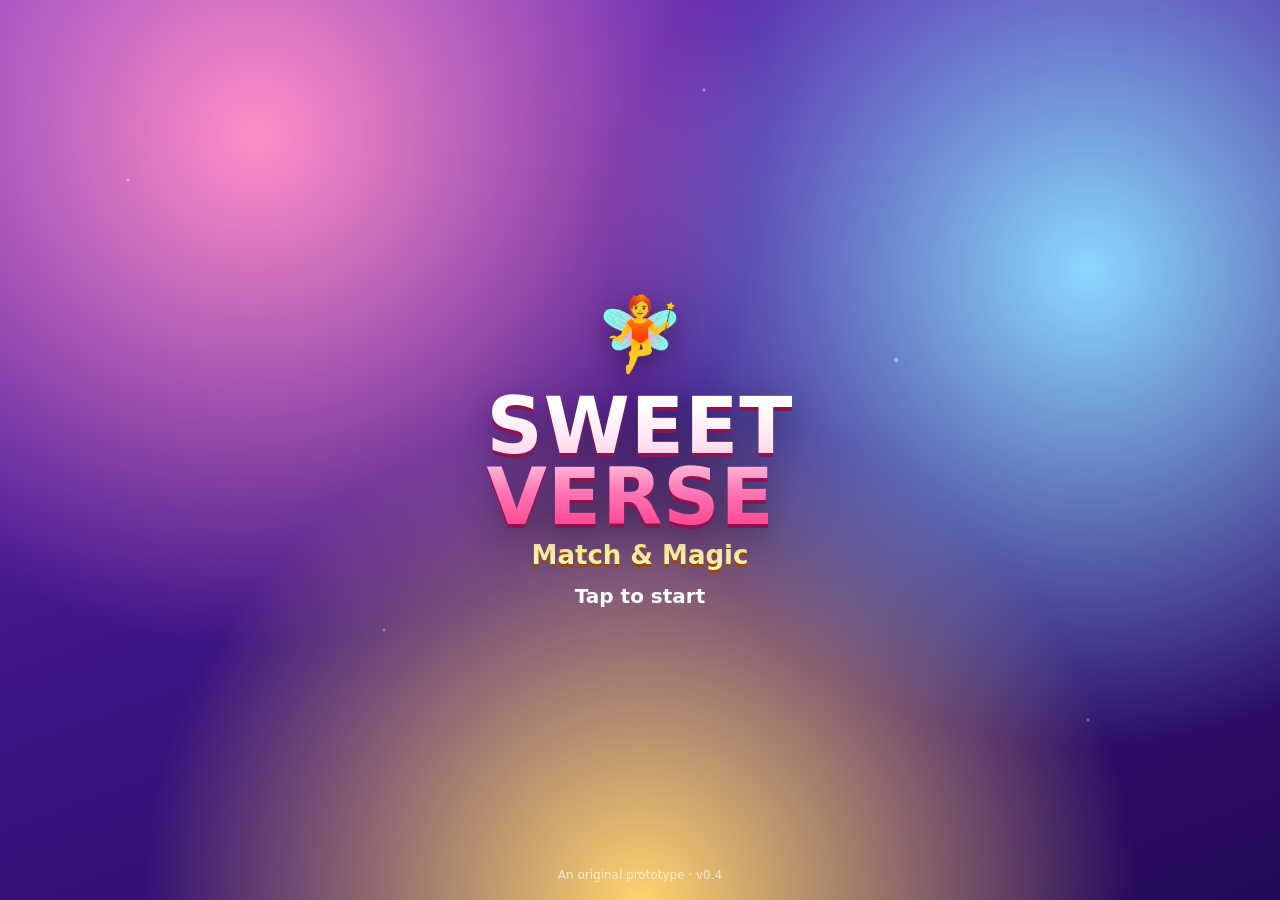
==== commit d6b81817: "SWEETVERSE v0.4 (2026-11-15): performance, 60 levels, new mechanics - Performance: removed per-tile " ====
--- a/index.html
+++ b/index.html
@@ -5,7 +5,7 @@
 <meta name="viewport" content="width=device-width,initial-scale=1,maximum-scale=1,user-scalable=no">
 <meta name="theme-color" content="#6a2cc4">
 <title>Sweetverse – Match &amp; Magic</title>
-<!-- SWEETVERSE playable prototype. Built 2026-11-14 (v0.3). -->
+<!-- SWEETVERSE playable prototype. Built 2026-11-14 (v0.3); 2026-11-15 (v0.4). -->
 <style>/* SWEETVERSE UI styles
  * 2026-11-14 v0.1 initial (archived: archive/style.v02.css)
  * 2026-11-14 v0.3 splash, menu, profile, shop, daily, toast, chocolate, landscape, reduced motion, fixes */
@@ -270,6 +270,51 @@
 body.reduced .sparkles,body.reduced .env,body.reduced .deco,body.reduced .logo,body.reduced .pipBig{animation:none!important}
 body.reduced .sp-rainbow .candy,body.reduced .node.current{animation:none!important}
 .topbar .title{min-width:0;white-space:nowrap;overflow:hidden;text-overflow:ellipsis;font-size:20px}
+
+/* ---- v0.4 performance (2026-11-15): replace per-tile filters and repaint-heavy animations ---- */
+.tile{filter:none;will-change:auto}
+.tile::before{content:'';position:absolute;left:16%;right:16%;bottom:4%;height:16%;border-radius:50%;background:radial-gradient(ellipse at center,rgba(0,0,0,.38),rgba(0,0,0,0) 70%)}
+.tile.ing::before{display:none}
+.tiles-moving .tile{will-change:transform}
+#game .sparkles{animation:none}
+.sp-row .candy,.sp-col .candy{animation:none}
+.sp-row .candy::after,.sp-col .candy::after{animation:stripePulse 1.4s ease-in-out infinite}
+@keyframes stripePulse{50%{opacity:.35}}
+.sp-bomb .candy{animation:bombPulse 1.2s ease-in-out infinite}
+body.lite .sp-row .candy::after,body.lite .sp-col .candy::after,body.lite .sp-bomb .candy,body.lite .sp-rainbow .candy,body.lite .tile.hint .candy{animation:none!important}
+body.lite .tile::before{display:none}
+body.lite .sparkles{display:none}
+
+/* ---- v0.4 content (2026-11-15): crates, fizz bombs, worlds 4-6, start boosters, tutorial hand ---- */
+.bg.w4{background:radial-gradient(circle at 20% 10%,#ffd1f0 0,transparent 40%),radial-gradient(circle at 85% 35%,#9ff0ff 0,transparent 35%),linear-gradient(170deg,#ff8fd8,#7a7cf0 55%,#3a3ab0)}
+.bg.w5{background:radial-gradient(circle at 20% 10%,#c8fff0 0,transparent 40%),radial-gradient(circle at 80% 30%,#ffe98a 0,transparent 35%),linear-gradient(170deg,#3fd3c6,#2a8fd8 55%,#1b3f8f)}
+.bg.w6{background:radial-gradient(circle at 20% 10%,#fff3c4 0,transparent 40%),radial-gradient(circle at 80% 30%,#ffb8e0 0,transparent 35%),linear-gradient(170deg,#3a2a7a,#1f1650 55%,#0e0a2e)}
+.world.w4{background:linear-gradient(170deg,#ff9ad8,#7f80ee)}
+.world.w5{background:linear-gradient(170deg,#4fd8c8,#2e7fd0)}
+.world.w6{background:linear-gradient(170deg,#4a3a96,#1c1450)}
+.crate{position:absolute;width:var(--cs);height:var(--cs);display:none;border-radius:9px;
+  background:linear-gradient(90deg,transparent 42%,rgba(255,255,255,.85) 42% 58%,transparent 58%),linear-gradient(0deg,transparent 42%,rgba(255,255,255,.85) 42% 58%,transparent 58%),
+  repeating-linear-gradient(45deg,rgba(255,255,255,.18) 0 6px,transparent 6px 12px),linear-gradient(#7ff0c0,#1fb37a);
+  box-shadow:inset 0 3px 0 rgba(255,255,255,.5),inset 0 -4px 0 rgba(0,0,0,.25),0 2px 3px rgba(0,0,0,.35)}
+.crate.l2{background:linear-gradient(90deg,transparent 42%,rgba(255,255,255,.85) 42% 58%,transparent 58%),linear-gradient(0deg,transparent 42%,rgba(255,255,255,.85) 42% 58%,transparent 58%),
+  repeating-linear-gradient(45deg,rgba(255,255,255,.18) 0 6px,transparent 6px 12px),linear-gradient(#ff9fcf,#e0307a)}
+.crate.l3{background:linear-gradient(90deg,transparent 42%,rgba(255,80,120,.9) 42% 58%,transparent 58%),linear-gradient(0deg,transparent 42%,rgba(255,80,120,.9) 42% 58%,transparent 58%),
+  repeating-linear-gradient(45deg,rgba(255,255,255,.25) 0 6px,transparent 6px 12px),linear-gradient(#ffe680,#e09a00)}
+.crate.crack{animation:crack .36s forwards}
+.fz{position:absolute;right:2%;bottom:2%;min-width:46%;height:46%;border-radius:50%;background:radial-gradient(circle at 40% 35%,#555,#111);color:#fff;font-weight:900;
+  font-size:calc(var(--cs)*.3);display:flex;align-items:center;justify-content:center;box-shadow:0 0 0 2px #ff5a3c;z-index:2}
+.fz.hot{background:radial-gradient(circle at 40% 35%,#ff7a5c,#c4141a);animation:pulseTxt .5s infinite alternate}
+.startB{background:#fff;border-radius:14px;padding:8px 10px;margin-top:12px;box-shadow:0 2px 0 #f0b6d4;font-size:14px}
+.startB small{opacity:.7}
+.sb{display:flex;align-items:center;gap:4px;background:#fff4fb;border-radius:10px;padding:5px 8px;font-weight:800;border:2px solid #f0b6d4;cursor:pointer}
+.sb input{accent-color:#e8336e;width:18px;height:18px}
+.hand{position:absolute;font-size:calc(var(--cs)*.8);z-index:6;pointer-events:none;left:0;top:0;animation:handMove 1.3s ease-in-out infinite;filter:drop-shadow(0 3px 3px rgba(0,0,0,.4))}
+@keyframes handMove{0%,15%{transform:translate(calc(var(--x0) - 30%),calc(var(--y0) - 10%))}60%,100%{transform:translate(calc(var(--x1) - 30%),calc(var(--y1) - 10%));opacity:.4}}
+
+/* 2026-11-15: ice drawn as a frosted layer over the sweet so it is easy to see */
+.iceov{position:absolute;width:var(--cs);height:var(--cs);display:none;pointer-events:none;border-radius:8px}
+.iceov.i1{display:block;background:linear-gradient(135deg,rgba(255,255,255,.42),rgba(170,225,255,.16) 45%,rgba(255,255,255,.3));box-shadow:inset 0 0 0 2px rgba(255,255,255,.85),inset 0 0 8px rgba(150,215,255,.8)}
+.iceov.i2{display:block;background:linear-gradient(135deg,rgba(255,255,255,.6),rgba(150,210,255,.35) 45%,rgba(255,255,255,.5)),repeating-linear-gradient(60deg,transparent 0 9px,rgba(255,255,255,.7) 9px 11px);box-shadow:inset 0 0 0 3px #fff,inset 0 0 10px rgba(120,200,255,.95)}
 </style>
 </head>
 <body>
@@ -280,7 +325,7 @@
   <div class="sub">Match &amp; Magic</div>
   <div id="loadBar"><div id="loadFill"></div></div>
   <div id="tapStart" class="hidden">Tap to start</div>
-  <div class="studio">An original prototype · v0.3</div>
+  <div class="studio">An original prototype · v0.4</div>
 </section>
 
 <section id="home" class="screen hidden">
@@ -304,7 +349,7 @@
   <div class="bg"></div><div class="sparkles"></div>
   <div class="topbar">
     <button class="icon-btn" id="mapHome" aria-label="Home">🏠</button>
-    <div class="title">World Map</div>
+    <div class="title">Map</div>
     <div class="pill">⭐ <span id="starTotal">0</span></div>
     <button class="icon-btn" id="mapShop" aria-label="Boosters">🎒</button>
     <button class="icon-btn" id="mapSettings" aria-label="Settings">⚙️</button>
@@ -364,6 +409,9 @@
  * 2026-11-14  v0.3  chocolate blockers (1-2 layers, spreading), goals for making
  *                   specials / firing combos / clearing chocolate, Colour Blast and
  *                   Magic Swap boosters, goalLeft() helper.
+ * 2026-11-15  v0.4  candy crates (1-3 layers, never spread), fizz bombs (countdown
+ *                   tiles: lose if one reaches 0), Sugar Rush finale (leftover moves
+ *                   become rockets), start boosters. Previous: archive/engine.v03.js
  */
 (function (root) {
   'use strict';
@@ -392,18 +440,20 @@
     this.timeLeft = level.time || 0;
     this.score = 0; this.cascade = 0; this.events = [];
     this.cells = [];
-    var layout = level.layout || [], ice = 0, locks = 0, chocs = 0;
+    var layout = level.layout || [], ice = 0, locks = 0, chocs = 0, crates = 0;
     for (var y = 0; y < this.h; y++) for (var x = 0; x < this.w; x++) {
       var ch = (layout[y] && layout[y][x]) || '.';
       var c = {
         hole: ch === '#',
         choc: ch === 'C' ? 1 : ch === 'D' ? 2 : 0,
+        crate: ch === 'X' ? 1 : ch === 'Y' ? 2 : ch === 'Z' ? 3 : 0,
         ice: (ch === 'i' || ch === 'K') ? 1 : ch === 'I' ? 2 : 0,
         lock: (ch === 'L' || ch === 'K') ? 1 : 0,
         tile: null
       };
       if (c.ice) ice++;
       if (c.choc) chocs++;
+      if (c.crate) crates++;
       locks += c.lock;
       this.cells.push(c);
     }
@@ -412,12 +462,14 @@
       if (g.type === 'ice') o.target = ice;
       if (g.type === 'locks') o.target = locks;
       if (g.type === 'chocolate') o.target = chocs;
+      if (g.type === 'crates') o.target = crates;
       return o;
     });
     var ing = this.goals.filter(function (g) { return g.type === 'ingredients'; })[0];
     this.ingredientsPending = ing ? ing.target : 0;
     this.chocSpread = chocs > 0 && level.chocSpread !== false;
     this.chocHitThisTurn = false; this.moveUsed = false;
+    this.fuse = level.fuse || null; this.exploded = false;
     this.fill();
   }
   var P = Game.prototype;
@@ -432,7 +484,7 @@
     if (t.kind !== 'candy' || t.special === RAINBOW) return -1;
     return t.color;
   };
-  P.blocked = function (c) { return c.hole || c.choc > 0; };
+  P.blocked = function (c) { return c.hole || c.choc > 0 || c.crate > 0; };
   P.randomColor = function () { return this.rng.int(this.colors); };
 
   P.fill = function () {
@@ -453,6 +505,11 @@
       var i = tops.splice(this.rng.int(tops.length), 1)[0];
       this.cells[i].tile = tile(-1, null, 'ingredient');
       this.ingredientsPending--; n--;
+    }
+    if (this.fuse) {
+      var cands = [], self = this;
+      this.cells.forEach(function (c, i) { if (!self.blocked(c) && !c.lock && c.tile && c.tile.kind === 'candy' && self.xy(i)[1] < self.h - 2) cands.push(i); });
+      for (var f = 0; f < this.fuse.n && cands.length; f++) this.cells[cands.splice(this.rng.int(cands.length), 1)[0]].tile.fuse = this.fuse.start;
     }
     if (!this.hasMoves()) this.shuffle();
     this.events.length = 0;
@@ -608,6 +665,7 @@
     this.goals.forEach(function (g) { if (g.type === 'make' && (g.special === key || g.special === 'any') && g.progress < g.target) g.progress++; });
   };
   P.chocCount = function () { var n = 0; this.cells.forEach(function (c) { if (c.choc) n++; }); return n; };
+  P.fuseCount = function () { var n = 0; this.cells.forEach(function (c) { if (c.tile && c.tile.fuse) n++; }); return n; };
   P.goalLeft = function (g) {
     if (g.type === 'score') return Math.max(0, g.target - this.score);
     if (g.type === 'chocolate') return this.chocCount();
@@ -615,6 +673,12 @@
   };
   P.hitChoc = function (i) {
     var c = this.cells[i];
+    if (c && c.crate) {
+      c.crate--; this.score += 80;
+      if (c.crate === 0) this.bump('crates');
+      this.events.push({ type: 'crate', idx: i, left: c.crate });
+      return;
+    }
     if (!c || !c.choc) return;
     c.choc--; this.chocHitThisTurn = true; this.score += 100;
     this.events.push({ type: 'choc', idx: i, left: c.choc });
@@ -642,24 +706,26 @@
     var n = 0, chocHit = new Set();
     cleared.forEach(function (i) {
       var c = self.cells[i];
-      if (c.choc) { chocHit.add(i); return; }
+      if (c.choc || c.crate) { chocHit.add(i); return; }
       if (c.tile) {
         var p = self.xy(i);
         [[1, 0], [-1, 0], [0, 1], [0, -1]].forEach(function (d) {
           var x = p[0] + d[0], y = p[1] + d[1];
-          if (x >= 0 && y >= 0 && x < self.w && y < self.h && self.cells[self.idx(x, y)].choc) chocHit.add(self.idx(x, y));
+          var nc = (x >= 0 && y >= 0 && x < self.w && y < self.h) ? self.cells[self.idx(x, y)] : null;
+          if (nc && (nc.choc || nc.crate)) chocHit.add(self.idx(x, y));
         });
       }
     });
     chocHit.forEach(function (i) { self.hitChoc(i); });
     cleared.forEach(function (i) {
       var c = self.cells[i];
-      if (c.choc) return;
+      if (c.choc || c.crate) return;
       if (c.lock) { c.lock = 0; self.bump('locks'); self.events.push({ type: 'unlock', idx: i }); }
       if (c.ice > 0) { c.ice--; if (c.ice === 0) self.bump('ice'); self.events.push({ type: 'ice', idx: i, left: c.ice }); }
       var t = c.tile;
       if (!t || t.kind === 'ingredient') return;
       if (t.color >= 0) self.bumpColor(t.color);
+      if (t.fuse) { self.bump('fuses'); self.events.push({ type: 'defuse', idx: i }); }
       self.events.push({ type: 'clear', idx: i, id: t.id, color: t.color, special: t.special });
       c.tile = null; n++;
     });
@@ -746,7 +812,9 @@
         return tile(-1, null, 'ingredient');
       }
     }
-    return tile(this.randomColor());
+    var t = tile(this.randomColor());
+    if (this.fuse && this.fuseCount() < this.fuse.n && this.rng.next() < (this.fuse.rate || 0.05)) t.fuse = this.fuse.start;
+    return t;
   };
 
   P.gravity = function () {
@@ -847,15 +915,27 @@
     return true;
   };
   P.endTurn = function () {
+    if (this.fuse && this.moveUsed && !this.isWon()) {
+      var self = this;
+      this.cells.forEach(function (c, i) {
+        if (c.tile && c.tile.fuse) {
+          c.tile.fuse--;
+          self.events.push({ type: 'fuseTick', idx: i, left: c.tile.fuse });
+          if (c.tile.fuse <= 0) { self.exploded = true; self.events.push({ type: 'fuseBoom', idx: i }); }
+        }
+      });
+    }
     if (this.chocSpread && this.moveUsed && !this.chocHitThisTurn && !this.isWon() && this.chocCount() > 0) this.spreadChocolate();
     this.moveUsed = false; this.chocHitThisTurn = false;
     if (!this.isWon() && !this.hasMoves()) this.shuffle();
   };
   P.isWon = function () {
     var self = this;
+    if (this.exploded) return false;
     return this.goals.every(function (g) { return self.goalLeft(g) <= 0; });
   };
   P.isLost = function () {
+    if (this.exploded) return true;
     if (this.isWon()) return false;
     return this.level.time ? this.timeLeft <= 0 : this.moves <= 0;
   };
@@ -868,7 +948,7 @@
   // Boosters
   P.hammer = function (i) {
     var c = this.cells[i];
-    if (c && c.choc) { this.cascade = 1; this.hitChoc(i); return true; }
+    if (c && (c.choc || c.crate)) { this.cascade = 1; this.hitChoc(i); return true; }
     if (!c || c.hole || !c.tile) return false;
     if (c.tile.kind === 'ingredient' && !c.ice && !c.lock) return false;
     this.cascade = 1;
@@ -890,6 +970,38 @@
     if (this.blocked(ca) || this.blocked(cb) || !ca.tile || !cb.tile || ca.lock || cb.lock) return { ok: false };
     this.swapTiles(a, b); this.cascade = 0;
     return { ok: true, matched: this.findGroups().length > 0 };
+  };
+  // Pick a plain candy (no special, lock, fuse) – used by finale and start boosters
+  P.plainCandy = function () {
+    var out = [], self = this;
+    this.cells.forEach(function (c, i) { var t = c.tile; if (!self.blocked(c) && !c.lock && t && t.kind === 'candy' && !t.special && !t.fuse) out.push(i); });
+    return out.length ? out[this.rng.int(out.length)] : null;
+  };
+  // Start booster: place a special before the first move
+  P.placeStart = function (kind) {
+    var i = this.plainCandy(); if (i == null) return null;
+    var t = this.cells[i].tile;
+    t.special = kind === 'rocket' ? (this.rng.next() < 0.5 ? ROW : COL) : kind === 'bomb' ? BOMB : RAINBOW;
+    this.events.push({ type: 'convert', idx: i, id: t.id, special: t.special });
+    return i;
+  };
+  // Sugar Rush finale, step 1: turn one leftover move into a rocket. Returns cell or null.
+  P.finaleConvert = function () {
+    if (!isFinite(this.moves) || this.moves <= 0) return null;
+    var i = this.plainCandy(); if (i == null) return null;
+    this.moves--;
+    var t = this.cells[i].tile; t.special = this.rng.next() < 0.5 ? ROW : COL;
+    this.score += 120;
+    this.events.push({ type: 'convert', idx: i, id: t.id, special: t.special, finale: true });
+    return i;
+  };
+  // Sugar Rush finale, step 2: fire every special on the board
+  P.finaleFire = function () {
+    var set = new Set();
+    this.cells.forEach(function (c, i) { if (c.tile && c.tile.special && c.tile.special !== RAINBOW) set.add(i); });
+    if (!set.size) return false;
+    this.cascade = 1; this.clearCells(set);
+    return true;
   };
   P.addMoves = function () { if (this.level.time) this.timeLeft += 15; else this.moves += 5; };
 
@@ -906,7 +1018,7 @@
   P.clone = function () {
     var g = Object.create(Game.prototype);
     Object.assign(g, this);
-    g.cells = this.cells.map(function (c) { return { hole: c.hole, choc: c.choc, ice: c.ice, lock: c.lock, tile: c.tile ? Object.assign({}, c.tile) : null }; });
+    g.cells = this.cells.map(function (c) { return { hole: c.hole, choc: c.choc, crate: c.crate, ice: c.ice, lock: c.lock, tile: c.tile ? Object.assign({}, c.tile) : null }; });
     g.goals = this.goals.map(function (x) { return Object.assign({}, x); });
     g.rng = new Rng(this.rng.s);
     g.events = [];
@@ -923,11 +1035,14 @@
  * 2026-11-14 v0.3 re-planned to brief bands: 1-5 tutorial, 6-10 obstacles & move limits,
  *                 11-15 special candies, 16-20 ice & blockers, 21-25 multi-objective,
  *                 26-30 advanced combinations. Difficulty labels measured by playtest bot.
+ * 2026-11-15 v0.4 levels 31-60 in three new worlds: Bubblegum Bay (candy crates),
+ *                 Fizzy Falls (fizz bombs), Starlight Bakery (everything mixed). Previous: archive/levels.v03.js
  *
  * Layout legend: '.' normal  '#' hole  'i' ice  'I' double ice  'L' lock  'K' lock+ice
- *                'C' chocolate  'D' double chocolate
+ *                'C' chocolate  'D' double chocolate  'X' 'Y' 'Z' candy crate (1/2/3 layers)
+ * level.fuse = { n: fizz bombs on board, start: moves on their counter, rate: spawn chance }
  * Colours: 0 red, 1 orange, 2 yellow, 3 green, 4 blue, 5 purple
- * Goal types: score, color, ice, locks, ingredients, chocolate, make (rocket|bomb|rainbow|any), combo
+ * Goal types: score, color, ice, locks, ingredients, chocolate, crates, fuses, make (rocket|bomb|rainbow|any), combo
  */
 (function (root) {
   'use strict';
@@ -937,7 +1052,9 @@
   function make(sp, t) { return { type: 'make', special: sp, target: t }; }
   function combo(t) { return { type: 'combo', target: t }; }
   function ing(n) { return { type: 'ingredients', target: n }; }
-  var ICE = { type: 'ice' }, LOCKS = { type: 'locks' }, CHOC = { type: 'chocolate' };
+  var ICE = { type: 'ice' }, LOCKS = { type: 'locks' }, CHOC = { type: 'chocolate' }, CRATES = { type: 'crates' };
+  function fuses(n) { return { type: 'fuses', target: n }; }
+  var O = 1, Pu = 5;
   var E8 = '........', E9 = '.........';
 
   var defs = [
@@ -1002,17 +1119,78 @@
     { w: 9, h: 9, moves: 30, colors: 6, goals: [combo(2), score(15000)] },
     { w: 9, h: 9, moves: 42, colors: 5, goals: [combo(2), CHOC, ICE, ing(2)], boss: true,
       tip: 'Final boss: Grumble’s Cocoa Vault. Free the last magic sweets!',
-      layout: ['IIIIIIIII', 'I.......I', 'I.DDDDD.I', 'I.D...D.I', 'I.D...D.I', 'I.D...D.I', 'I.DDDDD.I', 'I.......I', 'IIIIIIIII'] }
+      layout: ['IIIIIIIII', 'I.......I', 'I.DDDDD.I', 'I.D...D.I', 'I.D...D.I', 'I.D...D.I', 'I.DDDDD.I', 'I.......I', 'IIIIIIIII'] },
+
+    // ---- 31-40 Bubblegum Bay: candy crates (never spread, up to 3 layers) ----
+    { moves: 20, colors: 5, goals: [CRATES], tip: 'Candy crates block the board. Match next to them to crack them open. They never grow.',
+      layout: [E8, E8, E8, '.XX..XX.', '.XX..XX.', E8, E8, E8] },
+    { moves: 22, colors: 5, goals: [CRATES, score(5000)], tip: 'Pink crates take two hits.',
+      layout: [E8, '...YY...', '..YYYY..', '.YY..YY.', '..YYYY..', '...YY...', E8, E8] },
+    { moves: 20, colors: 5, goals: [color(3, 30)], tip: 'A breather. Specials blast crates too.',
+      layout: [E8, '.X....X.', E8, '...XX...', E8, '.X....X.', E8, E8] },
+    { moves: 26, colors: 5, goals: [ing(2), CRATES],
+      layout: [E8, E8, 'X.X..X.X', 'X.X..X.X', E8, E8, E8, E8] },
+    { moves: 30, colors: 5, goals: [CRATES, ICE], tip: 'Golden crates take three hits. Bombs next to them are your best friend.',
+      layout: ['ZZ....ZZ', 'Z......Z', '..iiii..', '..iiii..', '..iiii..', '..iiii..', 'Z......Z', 'ZZ....ZZ'] },
+    { time: 70, colors: 5, goals: [score(9000), CRATES], tip: 'Timed! Crack the crates and score fast.',
+      layout: [E8, E8, '..X..X..', E8, E8, '..X..X..', E8, E8] },
+    { moves: 22, colors: 5, goals: [make('bomb', 3), CRATES],
+      layout: [E8, E8, E8, 'YY....YY', 'YY....YY', E8, E8, E8] },
+    { moves: 26, colors: 5, goals: [LOCKS, CRATES],
+      layout: [E8, 'KKXXXXKK', E8, E8, E8, E8, 'KKXXXXKK', E8] },
+    { w: 9, h: 9, moves: 32, colors: 5, goals: [CRATES, ing(2)], tip: 'A crate maze. Clear a path for the acorns.',
+      layout: [E9, 'XXXX.XXXX', E9, 'X.XXXXX.X', E9, 'XXXX.XXXX', E9, E9, E9] },
+    { w: 9, h: 9, moves: 34, colors: 5, goals: [CRATES, ICE, combo(1)], boss: true,
+      tip: 'Boss: Grumble packed the bay’s magic sweets into golden crates!',
+      layout: ['ZZZ...ZZZ', 'Z.......Z', 'Z.iiiii.Z', '..iIIIi..', '..iIIIi..', '..iIIIi..', 'Z.iiiii.Z', 'Z.......Z', 'ZZZ...ZZZ'] },
+
+    // ---- 41-50 Fizzy Falls: fizz bombs (clear them before the counter hits 0) ----
+    { moves: 18, colors: 5, goals: [score(4000)], fuse: { n: 1, start: 10, rate: 0 },
+      tip: 'Fizz bombs! The number counts down each move. Match it before it reaches 0, or the level is lost.' },
+    { moves: 20, colors: 5, goals: [fuses(4)], fuse: { n: 2, start: 9, rate: 0.08 }, tip: 'Defuse 4 fizz bombs. New ones keep falling in.' },
+    { moves: 24, colors: 5, goals: [ICE], fuse: { n: 2, start: 10, rate: 0.03 },
+      layout: [E8, E8, E8, E8, 'iiiiiiii', 'iiiiiiii', 'iiiiiiii', E8] },
+    { w: 7, h: 7, moves: 20, colors: 5, goals: [color(0, 25)], fuse: { n: 1, start: 12, rate: 0.02 }, tip: 'A small breather. Keep an eye on that counter.' },
+    { moves: 26, colors: 5, goals: [CHOC], fuse: { n: 1, start: 10, rate: 0.03 }, tip: 'Spreading chocolate AND a fizz bomb. Decide what matters most each move.',
+      layout: [E8, E8, E8, E8, E8, E8, '..CCCC..', '.CCCCCC.'] },
+    { moves: 24, colors: 5, goals: [fuses(6), make('rocket', 2)], fuse: { n: 2, start: 8, rate: 0.1 } },
+    { moves: 22, colors: 5, goals: [CRATES], fuse: { n: 2, start: 10, rate: 0.03 },
+      layout: [E8, E8, '.YY..YY.', E8, E8, '.YY..YY.', E8, E8] },
+    { time: 75, colors: 5, goals: [fuses(5), score(7000)], fuse: { n: 2, start: 12, rate: 0.1 }, tip: 'Timed! Fizz bombs still count down with every move you make.' },
+    { moves: 32, colors: 5, goals: [ing(3)], fuse: { n: 2, start: 11, rate: 0.03 } },
+    { w: 9, h: 9, moves: 36, colors: 5, goals: [CHOC, ICE, fuses(3)], fuse: { n: 3, start: 9, rate: 0.04 }, boss: true,
+      tip: 'Boss: Grumble’s fizz factory is about to blow. Defuse it!',
+      layout: [E9, E9, E9, E9, 'iiiiiiiii', 'iiiiiiiii', '..DDDDD..', '.DDDDDDD.', 'DDDDDDDDD'] },
+
+    // ---- 51-60 Starlight Bakery: everything together ----
+    { moves: 26, colors: 5, goals: [combo(2), CRATES],
+      layout: [E8, E8, 'X..XX..X', E8, E8, 'X..XX..X', E8, E8] },
+    { moves: 32, colors: 5, goals: [make('rainbow', 2), ICE],
+      layout: ['IIIIIIII', 'I......I', 'I......I', 'I......I', 'I......I', 'I......I', 'I......I', 'IIIIIIII'] },
+    { moves: 24, colors: 6, goals: [score(12000)], tip: 'A breather with six colours. Go for big cascades near the bottom.' },
+    { moves: 30, colors: 5, goals: [LOCKS, CRATES, ICE],
+      layout: [E8, 'KKKKKKKK', '..YYYY..', 'iiiiiiii', 'iiiiiiii', '..YYYY..', 'KKKKKKKK', E8] },
+    { time: 80, colors: 5, goals: [combo(2), score(10000)], tip: 'Timed combos. Build specials side by side, then swap them together.' },
+    { moves: 28, colors: 5, goals: [combo(1), ICE], fuse: { n: 2, start: 10, rate: 0.03 },
+      layout: [E8, E8, E8, 'iiiiiiii', 'iiiiiiii', 'iiiiiiii', E8, E8] },
+    { moves: 30, colors: 5, goals: [ing(2), CRATES], tip: 'Pip’s star-shaped cake. Crack the golden centre.',
+      layout: ['#..##..#', '........', '...ZZ...', '..ZZZZ..', '..ZZZZ..', '...ZZ...', '........', '#..##..#'] },
+    { w: 9, h: 9, moves: 28, colors: 5, goals: [CHOC, CRATES],
+      layout: [E9, E9, E9, 'X..X.X..X', E9, E9, '..CCCCC..', '.CCCCCCC.', 'CCCCCCCCC'] },
+    { w: 9, h: 9, moves: 28, colors: 6, goals: [score(20000)], fuse: { n: 2, start: 11, rate: 0.03 } },
+    { w: 9, h: 9, moves: 46, colors: 5, goals: [combo(2), CRATES, ICE, ing(2)], fuse: { n: 2, start: 12, rate: 0.02 }, boss: true,
+      tip: 'Final boss: Grumble’s Starlight Oven. Everything you have learned, all at once!',
+      layout: ['IIIIIIIII', 'I.......I', 'I.ZZZZZ.I', 'I.Z...Z.I', 'I.Z...Z.I', 'I.Z...Z.I', 'I.ZZZZZ.I', 'I.......I', 'IIIIIIIII'] }
   ];
 
   // Difficulty labels measured by the playtest bot (node test.js --bot 24) on 2026-11-14
-  var DIFF = ["Easy","Easy","Easy","Easy","Easy","Easy","Medium","Hard","Easy","Easy","Easy","Easy","Easy","Easy","Easy","Easy","Hard","Medium","Easy","Medium","Medium","Hard","Easy","Easy","Medium","Medium","Hard","Medium","Super Hard","Super Hard"];
-  var BOTWIN = [100,100,100,100,100,100,83,58,100,96,100,100,92,92,100,100,58,83,92,83,88,58,100,92,75,75,50,79,29,33];
+  var DIFF = ["Easy","Easy","Easy","Easy","Easy","Easy","Medium","Hard","Easy","Easy","Easy","Easy","Easy","Easy","Easy","Easy","Hard","Medium","Easy","Medium","Medium","Hard","Easy","Easy","Medium","Medium","Hard","Medium","Super Hard","Super Hard","Easy","Easy","Easy","Medium","Hard","Easy","Easy","Easy","Medium","Super Hard","Easy","Medium","Medium","Easy","Easy","Medium","Easy","Easy","Hard","Hard","Medium","Super Hard","Easy","Easy","Medium","Medium","Hard","Easy","Hard","Super Hard"];
+  var BOTWIN = [100,100,100,100,100,100,83,58,100,96,100,100,92,92,100,100,58,83,92,83,88,58,100,92,75,75,50,79,29,33,100,96,96,75,58,100,96,92,79,33,100,83,79,100,92,88,100,92,50,58,79,42,100,92,75,75,63,96,67,33];
 
   var LEVELS = defs.map(function (d, i) {
     var l = Object.assign({ w: 8, h: 8 }, d);
     l.id = i + 1;
-    l.difficulty = DIFF ? DIFF[i] : 'Easy'; l.botWin = BOTWIN ? BOTWIN[i] : null;
+    l.difficulty = DIFF ? DIFF[i] : 'Medium'; l.botWin = BOTWIN ? BOTWIN[i] : null;
     var sg = l.goals.filter(function (g) { return g.type === 'score'; })[0];
     if (sg) l.stars = [sg.target, Math.round(sg.target * 1.35), Math.round(sg.target * 1.8)];
     else { var base = (l.moves || 25) * 250; l.stars = [base, Math.round(base * 2.5), base * 4]; }
@@ -1026,7 +1204,13 @@
     { name: 'Frostberry Peaks', from: 11, to: 20, cls: 'w2', icon: '🏔️',
       story: 'Grumble fled into the frozen peaks, leaving walls of chocolate behind him. Pip follows the trail of icy berries.' },
     { name: 'Cocoa Caverns', from: 21, to: 30, cls: 'w3', icon: '🍫',
-      story: 'Deep under the mountain, Grumble guards the Cocoa Vault, where the last magic sweets are hidden.' }
+      story: 'Deep under the mountain, Grumble guards the Cocoa Vault, where the magic sweets are hidden.' },
+    { name: 'Bubblegum Bay', from: 31, to: 40, cls: 'w4', icon: '🫧',
+      story: 'Grumble escaped by sea and packed the sweets into candy crates along the bubblegum shore. Pip sets sail after him.' },
+    { name: 'Fizzy Falls', from: 41, to: 50, cls: 'w5', icon: '💥',
+      story: 'Up the river, Grumble is brewing fizz bombs in his waterfall factory. Pip must defuse them before they pop.' },
+    { name: 'Starlight Bakery', from: 51, to: 60, cls: 'w6', icon: '🌟',
+      story: 'The final journey: Grumble’s Starlight Oven, where every trick he knows is waiting. Bake him a lesson!' }
   ];
 
   var api = { LEVELS: LEVELS, WORLDS: WORLDS };
@@ -1040,6 +1224,9 @@
  *                 booster inventory, 5 boosters (Hammer, Colour Blast, Magic Swap, Shuffle,
  *                 Extra Moves), chocolate, canvas particles, volume sliders, reduced motion,
  *                 landscape layout, session-only storage fallback.
+ * 2026-11-15 v0.4 performance (no per-tile filters, auto lite graphics), candy crates, fizz
+ *                 bombs, Sugar Rush finale, start boosters, tutorial hand, worlds 4-6,
+ *                 new achievements. Previous: archive/ui.v03.js
  */
 (function () {
   'use strict';
@@ -1062,10 +1249,10 @@
   var DEF = {
     progress: { unlocked: 1, stars: {}, best: {} },
     inv: { hammer: 3, blast: 1, swap: 2, shuffle: 2, moves: 2 },
-    settings: { sfxVol: 0.8, musicVol: 0.4, haptics: true, reduced: prefersReduced },
+    settings: { sfxVol: 0.8, musicVol: 0.4, haptics: true, reduced: prefersReduced, lite: null },
     profile: { name: 'Sweet Player', avatar: '🧁', coins: 100 },
     stats: { played: 0, wins: 0, losses: 0, totalScore: 0, matches: 0, rockets: 0, bombs: 0, rainbows: 0, combos: 0,
-      bestCascade: 0, ice: 0, choc: 0, acorns: 0, boosters: 0, dailyClaims: 0 },
+      bestCascade: 0, ice: 0, choc: 0, acorns: 0, boosters: 0, dailyClaims: 0, crates: 0, defused: 0 },
     daily: { last: '', streak: 0 },
     ach: { done: {} }
   };
@@ -1183,7 +1370,7 @@
   function goalIcon(g) {
     if (g.type === 'color') return '<span class="gi"><span class="candy c' + g.color + '"></span></span>';
     if (g.type === 'make') return '<span class="gi">' + SP_ICON[g.special] + '</span>';
-    return '<span class="gi">' + ({ ice: '❄️', locks: '🔒', ingredients: '🌰', score: '⭐', chocolate: '🍫', combo: '💥' })[g.type] + '</span>';
+    return '<span class="gi">' + ({ ice: '❄️', locks: '🔒', ingredients: '🌰', score: '⭐', chocolate: '🍫', combo: '💥', crates: '🎁', fuses: '🧨' })[g.type] + '</span>';
   }
   function goalsHtml(goals, game) {
     return goals.map(function (g) {
@@ -1203,6 +1390,8 @@
         case 'chocolate': return 'Clear all chocolate';
         case 'make': return 'Make ' + g.target + ' ' + SP_NAME[g.special];
         case 'combo': return 'Fire ' + g.target + ' special combo' + (g.target > 1 ? 's' : '');
+        case 'crates': return 'Crack all candy crates';
+        case 'fuses': return 'Defuse ' + g.target + ' fizz bombs';
       }
     }).join(' · ');
   }
@@ -1268,10 +1457,16 @@
     { id: 'choc', icon: '🍫', name: 'Chocoholic', desc: 'Break 50 chocolate', coins: 100, test: function (s) { return s.choc >= 50; } },
     { id: 'acorn', icon: '🌰', name: 'Nut Collector', desc: 'Collect 10 acorns', coins: 100, test: function (s) { return s.acorns >= 10; } },
     { id: 'stars30', icon: '⭐', name: 'Starry Eyed', desc: 'Earn 30 stars', coins: 100, test: function () { return totalStars() >= 30; } },
-    { id: 'stars90', icon: '🌟', name: 'Sweet Perfection', desc: 'Earn all 90 stars', coins: 500, test: function () { return totalStars() >= 90; } },
+    { id: 'stars90', icon: '🌟', name: 'Star Collector', desc: 'Earn 90 stars', coins: 300, test: function () { return totalStars() >= 90; } },
+    { id: 'stars180', icon: '💫', name: 'Sweet Perfection', desc: 'Earn all 180 stars', coins: 800, test: function () { return totalStars() >= 180; } },
+    { id: 'crates', icon: '🎁', name: 'Crate Cracker', desc: 'Crack open 30 candy crates', coins: 120, test: function (s) { return s.crates >= 30; } },
+    { id: 'defuse', icon: '🧨', name: 'Bomb Squad', desc: 'Defuse 20 fizz bombs', coins: 150, test: function (s) { return s.defused >= 20; } },
     { id: 'w1', icon: '🌸', name: 'Meadow Hero', desc: 'Finish Sugarleaf Meadow', coins: 150, test: function () { return !!S.progress.stars[10]; } },
     { id: 'w2', icon: '🏔️', name: 'Peak Climber', desc: 'Finish Frostberry Peaks', coins: 200, test: function () { return !!S.progress.stars[20]; } },
     { id: 'w3', icon: '🍫', name: 'Vault Breaker', desc: 'Finish Cocoa Caverns', coins: 300, test: function () { return !!S.progress.stars[30]; } },
+    { id: 'w4', icon: '🫧', name: 'Bay Sailor', desc: 'Finish Bubblegum Bay', coins: 300, test: function () { return !!S.progress.stars[40]; } },
+    { id: 'w5', icon: '💥', name: 'Falls Hero', desc: 'Finish Fizzy Falls', coins: 400, test: function () { return !!S.progress.stars[50]; } },
+    { id: 'w6', icon: '🌟', name: 'Master Baker', desc: 'Finish Starlight Bakery', coins: 600, test: function () { return !!S.progress.stars[60]; } },
     { id: 'daily', icon: '📅', name: 'Sweet Tooth', desc: 'Claim 7 daily rewards', coins: 150, test: function (s) { return s.dailyClaims >= 7; } }
   ];
   function checkAch() {
@@ -1293,7 +1488,7 @@
     var rows = [['Levels completed', Object.keys(S.progress.stars).length + ' / ' + LEVELS.length], ['Stars', totalStars() + ' / ' + LEVELS.length * 3],
       ['Games played', played], ['Win rate', played ? Math.round(s.wins / played * 100) + '%' : '–'], ['Total score', s.totalScore.toLocaleString()],
       ['Matches made', s.matches.toLocaleString()], ['Rockets', s.rockets], ['Magic Bombs', s.bombs], ['Rainbow Orbs', s.rainbows], ['Combos fired', s.combos],
-      ['Best cascade', s.bestCascade ? s.bestCascade + '×' : '–'], ['Ice melted', s.ice], ['Chocolate broken', s.choc], ['Acorns collected', s.acorns], ['Boosters used', s.boosters]];
+      ['Best cascade', s.bestCascade ? s.bestCascade + '×' : '–'], ['Ice melted', s.ice], ['Chocolate broken', s.choc], ['Acorns collected', s.acorns], ['Crates cracked', s.crates], ['Fizz bombs defused', s.defused], ['Boosters used', s.boosters]];
     $('#statGrid').innerHTML = rows.map(function (r) { return '<div class="stat"><span>' + r[0] + '</span><b>' + r[1] + '</b></div>'; }).join('');
     $('#achCount').textContent = Object.keys(S.ach.done).length + ' / ' + ACH.length;
     $('#achList').innerHTML = ACH.map(function (a) {
@@ -1321,7 +1516,8 @@
   }
 
   // ---------- map ----------
-  var ENV = { w1: ['🌸', '☁️', '🦋', '🌼', '☁️', '🍄'], w2: ['❄️', '☁️', '❄️', '🫐', '☁️', '❄️'], w3: ['✨', '🫧', '🍫', '✨', '🔥', '🫧'] };
+  var ENV = { w1: ['🌸', '☁️', '🦋', '🌼', '☁️', '🍄'], w2: ['❄️', '☁️', '❄️', '🫐', '☁️', '❄️'], w3: ['✨', '🫧', '🍫', '✨', '🔥', '🫧'],
+    w4: ['🫧', '🐚', '⛵', '🫧', '🌊', '🐠'], w5: ['💧', '🫧', '🌈', '💧', '✨', '🫧'], w6: ['⭐', '🎂', '✨', '🌙', '🧁', '⭐'] };
   function renderMap() {
     $('#starTotal').textContent = totalStars() + ' / ' + LEVELS.length * 3;
     var m = $('#mapScroll'); m.innerHTML = '';
@@ -1360,10 +1556,28 @@
       body: '<p style="font-weight:800">' + goalDesc(l) + ' ' + diffTag(l) + '</p>' +
         '<div class="row" style="margin-top:10px">' + goalsHtml(preview.goals) + '</div>' +
         '<p>' + (l.time ? '⏱ ' + l.time + ' seconds' : '👆 ' + l.moves + ' moves') + ' · 🎯 target ' + l.target.toLocaleString() + (best ? ' · best ' + best.toLocaleString() : '') + '</p>' +
-        (l.tip ? '<div class="tipBox"><span class="pip">🧚</span><span><b>Pip:</b> ' + l.tip + '</span></div>' : ''),
-      buttons: [{ label: 'Play', cls: 'green', fn: function () { startLevel(n); } }]
-    });
-  }
+        (l.tip ? '<div class="tipBox"><span class="pip">🧚</span><span><b>Pip:</b> ' + l.tip + '</span></div>' : '') +
+        (n >= 4 ? '<div class="startB"><b>Start with a special?</b><div class="row">' + Object.keys(START_COST).map(function (k) {
+          return '<label class="sb"><input type="checkbox" data-k="' + k + '"><span>' + SP_ICON[k] + ' 🪙' + START_COST[k] + '</span></label>'; }).join('') + '</div><small>You have 🪙 ' + S.profile.coins.toLocaleString() + '</small></div>' : ''),
+      buttons: [{ label: 'Play', cls: 'green', fn: function () {
+        var picks = [], cost = 0;
+        pendingPicks.forEach(function (k) { if (cost + START_COST[k] <= S.profile.coins) { picks.push(k); cost += START_COST[k]; } });
+        if (cost) { S.profile.coins -= cost; S.stats.boosters += picks.length; save(); }
+        startLevel(n, picks);
+      } }],
+      after: function (m) {
+        pendingPicks = [];
+        m.querySelectorAll('.sb input').forEach(function (cb) {
+          cb.onchange = function () {
+            var k = cb.dataset.k, cost = START_COST[k] + pendingPicks.reduce(function (a, p) { return a + START_COST[p]; }, 0);
+            if (cb.checked && cost > S.profile.coins) { cb.checked = false; sfx.bad(); toast('Not enough coins'); return; }
+            pendingPicks = Array.from(m.querySelectorAll('.sb input:checked')).map(function (x) { return x.dataset.k; }); sfx.click();
+          };
+        });
+      }
+    });
+  }
+  var START_COST = { rocket: 30, bomb: 50, rainbow: 90 }, pendingPicks = [];
 
   // ---------- particles (canvas, capped, rAF only while alive) ----------
   var pcan, pctx, parts = [], raf = 0, pdpr = 1, pPad = 0, MAXP = 260;
@@ -1375,7 +1589,7 @@
     pctx.setTransform(pdpr, 0, 0, pdpr, 0, 0);
   }
   function emit(x, y, color, n, spd) {
-    n = S.settings.reduced ? Math.ceil(n / 3) : n;
+    n = S.settings.reduced ? Math.ceil(n / 3) : liteOn() ? Math.ceil(n / 2) : n;
     for (var k = 0; k < n; k++) {
       if (parts.length >= MAXP) parts.shift();
       var a = Math.random() * Math.PI * 2, v = (spd || 3) * (0.4 + Math.random());
@@ -1400,22 +1614,25 @@
 
   // ---------- game state ----------
   var game = null, cur = 0, cs = 48, busy = false, over = false, paused = false, mode = null, swapFirst = null;
-  var tileEls = new Map(), bgEls = [], lockEls = [], chocEls = [], spawnFrom = new Map(), born = new Set();
-  var timerId = null, hintId = null, selected = null, down = null, levelStats = null;
+  var tileEls = new Map(), bgEls = [], lockEls = [], chocEls = [], crateEls = [], iceEls = [], spawnFrom = new Map(), born = new Set();
+  var timerId = null, hintId = null, selected = null, down = null, levelStats = null, movesMade = 0;
   var board, tilesL, overlayL, fxL, boardWrap;
   function stopTimers() { if (timerId) clearInterval(timerId); timerId = null; if (hintId) clearTimeout(hintId); hintId = null; }
   function tr(x, y) { return 'translate(' + x * cs + 'px,' + y * cs + 'px)'; }
 
-  function startLevel(n) {
-    cur = n; var l = LEVELS[n - 1];
-    game = new E.Game(l);
+  function startLevel(n, picks) {
+    cur = n; var l = LEVELS[n - 1]; movesMade = 0;
+    game = new E.Game(l, window.__svSeed);
     busy = false; over = false; paused = false; mode = null; selected = null; swapFirst = null;
     levelStats = { counted: false };
     show('game');
     $('#gameBg').className = 'bg ' + WORLDS.filter(function (w) { return n >= w.from && n <= w.to; })[0].cls;
     $('#lvlNum').textContent = n;
     $('#targetVal').textContent = l.target.toLocaleString();
-    layoutBoard(); renderBoosters(); stopTimers();
+    layoutBoard(); renderBoosters(); stopTimers(); probeFps();
+    if (picks && picks.length) {
+      setTimeout(function () { picks.forEach(function (k) { game.placeStart(k); }); drain(); render(); sfx.create(); banner('Start boosters ready!'); }, 350);
+    }
     if (l.time) timerId = setInterval(function () {
       if (over || paused || modalOpen() || current !== 'game') return;
       game.timeLeft = Math.max(0, game.timeLeft - 1); renderHud();
@@ -1436,12 +1653,14 @@
     board.style.width = cs * game.w + 'px'; board.style.height = cs * game.h + 'px';
     Array.from(board.querySelectorAll('.cell')).forEach(function (e) { e.remove(); });
     tilesL.innerHTML = ''; overlayL.innerHTML = ''; fxL.innerHTML = '';
-    tileEls.clear(); bgEls = []; lockEls = []; chocEls = []; parts.length = 0;
+    tileEls.clear(); bgEls = []; lockEls = []; chocEls = []; crateEls = []; iceEls = []; parts.length = 0;
     game.cells.forEach(function (c, i) {
       var p = game.xy(i);
       var el = document.createElement('div'); el.style.transform = tr(p[0], p[1]); board.insertBefore(el, tilesL); bgEls.push(el);
+      var ie = document.createElement('div'); ie.className = 'iceov'; ie.style.transform = tr(p[0], p[1]); overlayL.appendChild(ie); iceEls.push(ie);
       var ch = document.createElement('div'); ch.className = 'choc'; ch.style.transform = tr(p[0], p[1]); overlayL.appendChild(ch); chocEls.push(ch);
       var lk = document.createElement('div'); lk.className = 'lock'; lk.style.transform = tr(p[0], p[1]); overlayL.appendChild(lk); lockEls.push(lk);
+      var cr = document.createElement('div'); cr.className = 'crate'; cr.style.transform = tr(p[0], p[1]); overlayL.appendChild(cr); crateEls.push(cr);
     });
     sizeCanvas();
     board.classList.add('noanim'); render(); void board.offsetWidth; board.classList.remove('noanim');
@@ -1454,6 +1673,10 @@
       if (el.dataset.k !== cls) { el.className = cls; el.dataset.k = cls; }
       var lk = lockEls[i];
       if (c.lock) { lk.style.display = 'block'; lk.classList.remove('breaking'); } else if (!lk.classList.contains('breaking')) lk.style.display = 'none';
+      var ie = iceEls[i], icls = 'iceov' + (c.ice ? ' i' + c.ice : '');
+      if (ie.className !== icls) ie.className = icls;
+      var cr = crateEls[i];
+      if (!cr.classList.contains('crack')) { if (c.crate) { cr.style.display = 'block'; cr.className = 'crate l' + c.crate; } else cr.style.display = 'none'; }
       var ch = chocEls[i];
       if (ch.classList.contains('crack')) return;
       if (c.choc) { ch.style.display = 'block'; ch.className = 'choc' + (c.choc === 2 ? ' dark' : ''); } else ch.style.display = 'none';
@@ -1475,6 +1698,9 @@
       var candy = el.firstChild, ccl = 'candy' + (t.kind === 'candy' ? ' c' + t.color : '');
       if (candy.className !== ccl) candy.className = ccl;
       if (t.kind === 'ingredient' && !candy.textContent) candy.textContent = '🌰';
+      var fz = el.querySelector('.fz');
+      if (t.fuse) { if (!fz) { fz = document.createElement('span'); el.appendChild(fz); } fz.className = 'fz' + (t.fuse <= 3 ? ' hot' : ''); fz.textContent = t.fuse; }
+      else if (fz) fz.remove();
       el.style.transform = tr(p[0], p[1]);
     });
     tileEls.forEach(function (el, id) { if (!seen.has(id)) { el.remove(); tileEls.delete(id); } });
@@ -1583,6 +1809,11 @@
           sfx.choc(); burst(e.idx, -2, 10); if (e.left === 0) st.choc++; break;
         case 'chocGrow': popTile(e.id, e.idx, -2); banner('The chocolate grew!'); break;
         case 'shuffle': banner('No moves – Shuffle!'); break;
+        case 'crate':
+          (function (cr, idx) { cr.classList.add('crack'); setTimeout(function () { cr.classList.remove('crack'); var cc = game.cells[idx]; cr.className = 'crate' + (cc && cc.crate ? ' l' + cc.crate : ''); cr.style.display = cc && cc.crate ? 'block' : 'none'; }, 360); })(crateEls[e.idx], e.idx);
+          sfx.choc(); burst(e.idx, 0, 8); if (e.left === 0) { st.crates++; burst(e.idx, -1, 12); } break;
+        case 'defuse': st.defused++; sfx.collect(); var dc = center(e.idx); floatText(dc[0], dc[1], 'Defused!'); break;
+        case 'fuseBoom': var bc = center(e.idx); fxEl('ring', { left: (bc[0] - cs * 2) + 'px', top: (bc[1] - cs * 2) + 'px', width: cs * 4 + 'px', height: cs * 4 + 'px' }, 600); emit(bc[0], bc[1], '#ff5a3c', 40, 7); sh = true; sfx.combo(); break;
       }
     });
     if (sp) sfx.special();
@@ -1615,6 +1846,7 @@
     await wait(180);
     var res = game.trySwap(a, b);
     if (!res.ok) { sfx.bad(); buzz(15); render(); await wait(200); busy = false; idleReset(); return; }
+    movesMade++;
     await resolveLoop(res.combo ? null : [a, b], res.combo);
   }
 
@@ -1630,7 +1862,7 @@
   async function finishWin() {
     over = true; stopTimers(); clearHint(); mode = null; swapFirst = null; renderBoosters();
     var left = game.level.time ? 0 : game.moves;
-    if (left > 0) { banner('Sugar Rush Bonus!'); game.score += left * 250; renderHud(); await wait(900); }
+    if (left > 0) await sugarRushFinale();
     var stars = game.stars(), prev = S.progress.stars[cur] || 0, first = !prev;
     S.progress.stars[cur] = Math.max(prev, stars);
     var newBest = game.score > (S.progress.best[cur] || 0);
@@ -1657,13 +1889,31 @@
       }
     });
   }
+  // Sugar Rush finale: leftover moves become rockets, then everything fires (2026-11-15)
+  async function sugarRushFinale() {
+    busy = true; banner('Sugar Rush!');
+    await wait(700);
+    for (var k = 0; k < 15; k++) {
+      var i = game.finaleConvert(); if (i == null) break;
+      drain(); render(); tone(660 + k * 60, 0.08, 'triangle', 0.12); await wait(110);
+    }
+    if (game.moves > 0) { game.score += game.moves * 250; game.moves = 0; }
+    await wait(300);
+    for (var round = 0; round < 6; round++) {
+      if (!game.finaleFire()) break;
+      drain(); render(); await wait(380);
+      for (var g = 0; g < 40; g++) { game.collapse(); drain(); render(); await wait(260); if (!game.matchStep(null)) break; drain(); render(); await wait(240); }
+    }
+    busy = false;
+  }
   function showLose() {
     over = true; clearHint(); mode = null; swapFirst = null; renderBoosters(); sfx.lose(); buzz([40, 60, 40]);
     var timed = !!game.level.time, btns = [];
     if (S.inv.moves > 0) btns.push({ label: (timed ? '+15 seconds' : '+5 moves') + ' (' + S.inv.moves + ' left)', cls: 'gold', fn: function () { S.inv.moves--; S.stats.boosters++; save(); game.addMoves(); over = false; renderHud(); renderBoosters(); idleReset(); } });
     btns.push({ label: 'Try again', cls: 'green', fn: function () { countGame(false); save(); startLevel(cur); } });
     btns.push({ label: 'World map', cls: 'blue', fn: function () { countGame(false); save(); goMap(); } });
-    showModal({ title: timed ? 'Time’s up!' : 'Out of moves!', body: '<p>So close! Still to do:</p><div class="row">' + goalsHtml(game.goals, game) + '</div>',
+    if (game.exploded) btns = btns.filter(function (b) { return b.cls !== 'gold'; });
+    showModal({ title: game.exploded ? 'A fizz bomb popped!' : timed ? 'Time’s up!' : 'Out of moves!', body: '<p>So close! Still to do:</p><div class="row">' + goalsHtml(game.goals, game) + '</div>',
       buttons: btns, onClose: function () { countGame(false); save(); goMap(); } });
   }
   function goMap() { stopTimers(); show('map'); renderMap(); }
@@ -1678,14 +1928,22 @@
   }
 
   // ---------- hints ----------
-  function clearHint() { if (hintId) clearTimeout(hintId); hintId = null; if (tilesL) tilesL.querySelectorAll('.hint').forEach(function (e) { e.classList.remove('hint'); }); }
+  function clearHint() { if (hintId) clearTimeout(hintId); hintId = null; if (tilesL) tilesL.querySelectorAll('.hint').forEach(function (e) { e.classList.remove('hint'); }); var h = document.getElementById('hand'); if (h) h.remove(); }
   function idleReset() {
     clearHint();
+    var tutorial = cur <= 2 && movesMade < 3;
     hintId = setTimeout(function () {
       if (busy || over || !game || mode) return;
       var mv = game.findMove(); if (!mv) return;
       mv.forEach(function (i) { var t = game.cells[i].tile, el = t && tileEls.get(t.id); if (el) el.classList.add('hint'); });
-    }, 6000);
+      if (tutorial) {   // animated hand showing the swipe
+        var a = center(mv[0]), b = center(mv[1]), h = document.createElement('div');
+        h.id = 'hand'; h.className = 'hand'; h.textContent = '👆';
+        h.style.setProperty('--x0', a[0] + 'px'); h.style.setProperty('--y0', a[1] + 'px');
+        h.style.setProperty('--x1', b[0] + 'px'); h.style.setProperty('--y1', b[1] + 'px');
+        fxL.appendChild(h);
+      }
+    }, tutorial ? 700 : 6000);
   }
 
   // ---------- input (pointer events: mouse, touch, pen) ----------
@@ -1781,8 +2039,9 @@
     showModal({
       title: 'Settings',
       body: slider('sfxVol', '🔊 Sound') + slider('musicVol', '🎵 Music') + toggle('haptics', '📳 Vibration') + toggle('reduced', '🐢 Reduced motion') +
+        '<div class="setRow">⚡ Lite graphics<button class="toggle' + (liteOn() ? ' on' : '') + '" data-k="lite" aria-label="Lite graphics"></button></div>' +
         (persistent ? '' : '<p class="warnNote">Your browser is blocking storage here, so progress lasts only for this session.</p>') +
-        '<p style="font-size:12px;opacity:.7;margin-top:10px">Sweetverse prototype v0.3 · 14 Nov 2026</p>',
+        '<p style="font-size:12px;opacity:.7;margin-top:10px">Sweetverse prototype v0.4 · 15 Nov 2026</p>',
       buttons: [{ label: 'Done', cls: 'green', fn: onBack }, { label: 'Reset progress', cls: '', fn: function () {
         confirmModal('Reset progress?', 'Do you want to delete all your stars, coins, boosters, stats and achievements? This can’t be undone.', 'Yes, delete everything', function () {
           Object.keys(DEF).forEach(function (k) { S[k] = JSON.parse(JSON.stringify(DEF[k])); }); save(); applyReduced(); applyVolumes(); show('home'); refreshHome(); toast('Progress reset');
@@ -1792,12 +2051,26 @@
       after: function (m) {
         m.querySelectorAll('input[type=range]').forEach(function (r) { r.oninput = function () { S.settings[r.dataset.k] = r.value / 100; applyVolumes(); save(); }; r.onchange = function () { sfx.click(); }; });
         m.querySelectorAll('.toggle').forEach(function (t) {
-          t.onclick = function () { var k = t.dataset.k; S.settings[k] = !S.settings[k]; t.classList.toggle('on', S.settings[k]); save(); applyReduced(); sfx.click(); if (k === 'haptics' && S.settings.haptics) buzz(30); };
+          t.onclick = function () { var k = t.dataset.k; S.settings[k] = k === 'lite' ? !liteOn() : !S.settings[k]; t.classList.toggle('on', !!S.settings[k]); save(); applyReduced(); sfx.click(); if (k === 'haptics' && S.settings.haptics) buzz(30); };
         });
       }
     });
   }
-  function applyReduced() { document.body.classList.toggle('reduced', !!S.settings.reduced); }
+  // Lite graphics: explicit setting, or switched on automatically when frame rate is low (2026-11-15)
+  var autoLite = false, fpsProbe = null;
+  function liteOn() { return S.settings.lite === true || (S.settings.lite == null && autoLite); }
+  function applyReduced() { document.body.classList.toggle('reduced', !!S.settings.reduced); document.body.classList.toggle('lite', liteOn()); }
+  function probeFps() {
+    if (fpsProbe || S.settings.lite != null) return;
+    fpsProbe = { n: 0, t: 0, last: 0 };
+    requestAnimationFrame(function f(t) {
+      if (current !== 'game' || document.hidden) { fpsProbe.last = 0; requestAnimationFrame(f); return; }
+      if (fpsProbe.last && t - fpsProbe.last < 250) { fpsProbe.t += t - fpsProbe.last; fpsProbe.n++; }
+      fpsProbe.last = t;
+      if (fpsProbe.n < 240) { requestAnimationFrame(f); return; }
+      if (fpsProbe.t / fpsProbe.n > 24) { autoLite = true; applyReduced(); toast('⚡ Lite graphics on for smoother play (change in Settings)'); }
+    });
+  }
   function pauseModal() {
     if (over || modalOpen()) return;
     paused = true;
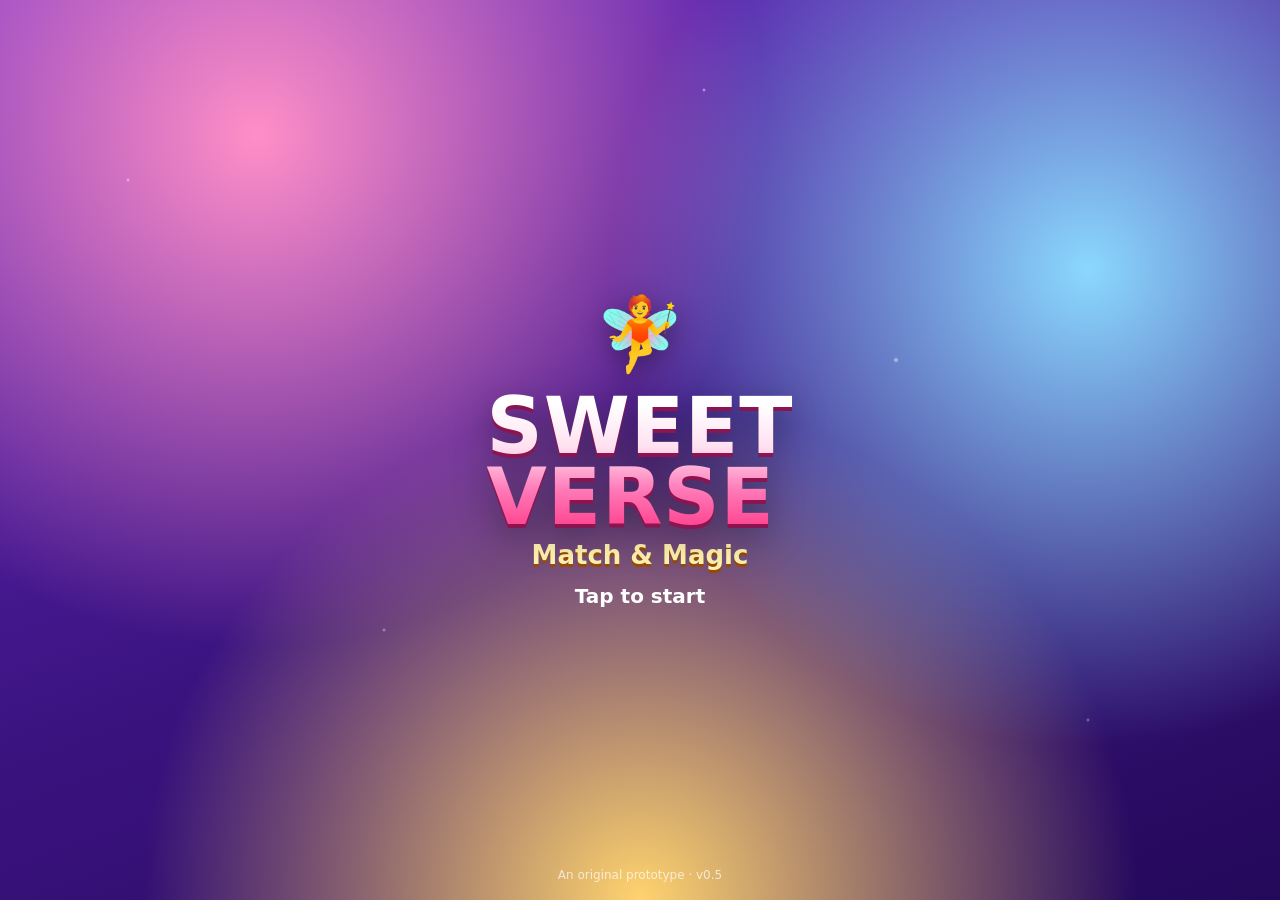
==== commit 2ad51771: "SWEETVERSE v0.5 (2026-11-15): audit, safe saves, smart hints, audio cap - AUDIT.md: architecture, co" ====
--- a/index.html
+++ b/index.html
@@ -5,7 +5,7 @@
 <meta name="viewport" content="width=device-width,initial-scale=1,maximum-scale=1,user-scalable=no">
 <meta name="theme-color" content="#6a2cc4">
 <title>Sweetverse – Match &amp; Magic</title>
-<!-- SWEETVERSE playable prototype. Built 2026-11-14 (v0.3); 2026-11-15 (v0.4). -->
+<!-- SWEETVERSE playable prototype. Built 2026-11-14 (v0.3); 2026-11-15 (v0.4, v0.5). -->
 <style>/* SWEETVERSE UI styles
  * 2026-11-14 v0.1 initial (archived: archive/style.v02.css)
  * 2026-11-14 v0.3 splash, menu, profile, shop, daily, toast, chocolate, landscape, reduced motion, fixes */
@@ -315,6 +315,9 @@
 .iceov{position:absolute;width:var(--cs);height:var(--cs);display:none;pointer-events:none;border-radius:8px}
 .iceov.i1{display:block;background:linear-gradient(135deg,rgba(255,255,255,.42),rgba(170,225,255,.16) 45%,rgba(255,255,255,.3));box-shadow:inset 0 0 0 2px rgba(255,255,255,.85),inset 0 0 8px rgba(150,215,255,.8)}
 .iceov.i2{display:block;background:linear-gradient(135deg,rgba(255,255,255,.6),rgba(150,210,255,.35) 45%,rgba(255,255,255,.5)),repeating-linear-gradient(60deg,transparent 0 9px,rgba(255,255,255,.7) 9px 11px);box-shadow:inset 0 0 0 3px #fff,inset 0 0 10px rgba(120,200,255,.95)}
+
+/* 2026-11-15 v0.5: hint button */
+.icon-btn.hintb{background:linear-gradient(#ffe27a,#f5a400);box-shadow:0 4px 0 #b06d00,inset 0 2px 0 rgba(255,255,255,.5)}
 </style>
 </head>
 <body>
@@ -325,7 +328,7 @@
   <div class="sub">Match &amp; Magic</div>
   <div id="loadBar"><div id="loadFill"></div></div>
   <div id="tapStart" class="hidden">Tap to start</div>
-  <div class="studio">An original prototype · v0.4</div>
+  <div class="studio">An original prototype · v0.5</div>
 </section>
 
 <section id="home" class="screen hidden">
@@ -362,6 +365,7 @@
   <div class="side">
     <div class="hud">
       <button class="icon-btn" id="pauseBtn" aria-label="Pause">⏸</button>
+      <button class="icon-btn hintb" id="hintBtn" aria-label="Hint">💡</button>
       <div class="hud-box" id="movesBox"><div class="lbl" id="movesLbl">Moves</div><div class="val" id="movesVal">0</div></div>
       <div class="hud-box scorewrap"><div class="lbl">Level <span id="lvlNum">1</span> · Score</div><div class="val" id="scoreVal">0</div>
         <div class="starbar"><div class="fill" id="starFill"></div><div id="starMarks"></div></div>
@@ -412,6 +416,9 @@
  * 2026-11-15  v0.4  candy crates (1-3 layers, never spread), fizz bombs (countdown
  *                   tiles: lose if one reaches 0), Sugar Rush finale (leftover moves
  *                   become rockets), start boosters. Previous: archive/engine.v03.js
+ * 2026-11-15  v0.5  scoreState() goal-aware board value; suggestMove() smart hint that
+ *                   simulates candidate moves (cascades included) and picks the best one
+ *                   for the level's goals. Previous: archive/engine.v04.js
  */
 (function (root) {
   'use strict';
@@ -1005,6 +1012,40 @@
   };
   P.addMoves = function () { if (this.level.time) this.timeLeft += 15; else this.moves += 5; };
 
+  // Goal-aware value of the current state (higher is better). Used by smart hints and the bot.
+  P.scoreState = function () {
+    var v = this.score / 100, self = this;
+    this.goals.forEach(function (g) {
+      if (g.type === 'score') v += Math.min(self.score, g.target) / 50;
+      else v -= self.goalLeft(g) * (g.type === 'combo' ? 400 : g.type === 'make' ? 150 : 40);
+    });
+    if (this.isWon()) v += 100000;
+    if (this.exploded) v -= 1000000;
+    this.cells.forEach(function (c) {
+      var t = c.tile; if (!t) return;
+      if (t.fuse) v -= 400 / t.fuse;
+      if (t.special) v += t.special === RAINBOW ? 30 : 15;
+      if (t.kind === 'ingredient') v += self.xy(self.cells.indexOf(c))[1] * 2;
+    });
+    return v;
+  };
+  // Smart hint: simulate up to `limit` valid moves on copies of the board and return the best
+  // one for this level's goals, as { move: [a, b], value }. All copies share the same refill seed
+  // so moves are compared fairly.
+  P.suggestMove = function (limit) {
+    var mv = this.validMoves();
+    if (!mv.length) return null;
+    if (limit && mv.length > limit) { var step = mv.length / limit, pick = []; for (var k = 0; k < limit; k++) pick.push(mv[Math.floor(k * step)]); mv = pick; }
+    var best = null, bv = -Infinity;
+    for (var i = 0; i < mv.length; i++) {
+      var c = this.clone(); c.rng = new Rng(987654321);
+      if (!c.play(mv[i][0], mv[i][1])) continue;
+      var v = c.scoreState();
+      if (v > bv) { bv = v; best = mv[i]; }
+    }
+    return best ? { move: best, value: bv } : null;
+  };
+
   // Full synchronous move, used by tests and the playtest bot
   P.play = function (a, b) {
     var r = this.trySwap(a, b);
@@ -1227,6 +1268,9 @@
  * 2026-11-15 v0.4 performance (no per-tile filters, auto lite graphics), candy crates, fizz
  *                 bombs, Sugar Rush finale, start boosters, tutorial hand, worlds 4-6,
  *                 new achievements. Previous: archive/ui.v03.js
+ * 2026-11-15 v0.5 versioned save (v2) with migration from v0.1-v0.4 keys, backup copy and
+ *                 corruption recovery; smart goal-aware hints + hint button; audio voice
+ *                 limiting. Previous: archive/ui.v04.js
  */
 (function () {
   'use strict';
@@ -1238,28 +1282,61 @@
   // ---------- storage (persistent if available, else session-only) ----------
   var persistent = (function () { try { localStorage.setItem('__sv', '1'); localStorage.removeItem('__sv'); return true; } catch (e) { return false; } })();
   var mem = {};
-  var store = {
-    get: function (k, d) {
-      if (persistent) { try { var v = localStorage.getItem(k); if (v) return Object.assign({}, d, JSON.parse(v)); } catch (e) {} }
-      return mem[k] ? mem[k] : JSON.parse(JSON.stringify(d));
-    },
-    set: function (k, v) { mem[k] = v; if (persistent) { try { localStorage.setItem(k, JSON.stringify(v)); } catch (e) {} } }
-  };
   var prefersReduced = window.matchMedia && window.matchMedia('(prefers-reduced-motion: reduce)').matches;
   var DEF = {
     progress: { unlocked: 1, stars: {}, best: {} },
     inv: { hammer: 3, blast: 1, swap: 2, shuffle: 2, moves: 2 },
-    settings: { sfxVol: 0.8, musicVol: 0.4, haptics: true, reduced: prefersReduced, lite: null },
+    settings: { sfxVol: 0.8, musicVol: 0.4, haptics: true, reduced: prefersReduced, lite: null, autoHint: true },
     profile: { name: 'Sweet Player', avatar: '🧁', coins: 100 },
     stats: { played: 0, wins: 0, losses: 0, totalScore: 0, matches: 0, rockets: 0, bombs: 0, rainbows: 0, combos: 0,
       bestCascade: 0, ice: 0, choc: 0, acorns: 0, boosters: 0, dailyClaims: 0, crates: 0, defused: 0 },
     daily: { last: '', streak: 0 },
     ach: { done: {} }
   };
-  var S = {};
-  Object.keys(DEF).forEach(function (k) { S[k] = store.get('sv_' + k, DEF[k]); });
-  ['inv', 'stats'].forEach(function (k) { Object.keys(DEF[k]).forEach(function (f) { if (S[k][f] == null) S[k][f] = DEF[k][f]; }); });
-  function save() { Object.keys(DEF).forEach(function (k) { store.set('sv_' + k, S[k]); }); }
+  // ---- Save system v2 (2026-11-15) ----
+  // One versioned record {v, savedAt, data}. A backup of the previous save is kept in sv_save_bak.
+  // A save that cannot be read is copied to sv_corrupt_<time> and never silently overwritten.
+  // Old v0.1-v0.4 per-section keys (sv_progress, sv_inv, ...) are migrated and left in place.
+  var SAVE_KEY = 'sv_save', SAVE_VERSION = 2, saveNote = '';
+  function lsGet(k) { if (!persistent) return mem[k] || null; try { return localStorage.getItem(k); } catch (e) { return mem[k] || null; } }
+  function lsSet(k, v) { mem[k] = v; if (!persistent) return true; try { localStorage.setItem(k, v); return true; } catch (e) { return false; } }
+  function migrateSave(p) {
+    if (!p || typeof p !== 'object' || !p.data) return null;
+    var d = p.data, v = p.v || 1;
+    // future: if (v === 2) { ...convert to 3...; v = 3; }
+    return v <= SAVE_VERSION ? d : null;
+  }
+  function readSave(raw) { try { return migrateSave(JSON.parse(raw)); } catch (e) { return null; } }
+  function loadSave() {
+    var raw = lsGet(SAVE_KEY), data = null;
+    if (raw) {
+      data = readSave(raw);
+      if (!data) {
+        lsSet('sv_corrupt_' + Date.now(), raw);
+        var bak = lsGet(SAVE_KEY + '_bak');
+        data = bak ? readSave(bak) : null;
+        saveNote = data ? 'Your save was damaged, so it was restored from the backup copy.' : 'Your save could not be read. A copy was kept and a fresh save started.';
+      }
+    } else {
+      var old = {}, found = false;
+      Object.keys(DEF).forEach(function (k) {
+        var v = lsGet('sv_' + k);
+        if (v) { try { old[k] = JSON.parse(v); found = true; } catch (e) {} }
+      });
+      if (found) { data = old; saveNote = 'migrated'; }
+    }
+    var out = {};
+    Object.keys(DEF).forEach(function (k) {
+      out[k] = Object.assign(JSON.parse(JSON.stringify(DEF[k])), (data && data[k] && typeof data[k] === 'object') ? data[k] : {});
+    });
+    return out;
+  }
+  var S = loadSave();
+  function save() {
+    var prev = lsGet(SAVE_KEY);
+    if (prev && readSave(prev)) lsSet(SAVE_KEY + '_bak', prev);
+    lsSet(SAVE_KEY, JSON.stringify({ v: SAVE_VERSION, savedAt: new Date().toISOString(), data: S }));
+  }
 
   // ---------- audio (Web Audio, generated) ----------
   var actx = null, sfxBus = null, musicBus = null;
@@ -1276,8 +1353,10 @@
     return actx;
   }
   function applyVolumes() { if (sfxBus) { sfxBus.gain.value = S.settings.sfxVol; musicBus.gain.value = S.settings.musicVol * 0.6; } }
+  var voices = 0, MAX_VOICES = 14, lastSfx = {};
   function tone(f, d, type, vol, when, slide, bus) {
     var a = ac(); if (!a) return;
+    if (voices >= MAX_VOICES) return;          // never stack too many sounds in big cascades
     if ((bus || 'sfx') === 'sfx' && S.settings.sfxVol <= 0) return;
     var t = a.currentTime + (when || 0), o = a.createOscillator(), g = a.createGain();
     o.type = type || 'sine'; o.frequency.setValueAtTime(f, t);
@@ -1285,6 +1364,7 @@
     g.gain.setValueAtTime(0.0001, t); g.gain.exponentialRampToValueAtTime(vol || 0.15, t + 0.01);
     g.gain.exponentialRampToValueAtTime(0.0001, t + d);
     o.connect(g); g.connect(bus === 'music' ? musicBus : sfxBus); o.start(t); o.stop(t + d + 0.05);
+    voices++; o.onended = function () { voices--; };
   }
   var SCALE = [523, 587, 659, 784, 880, 1047, 1175, 1319];
   var sfx = {
@@ -1305,6 +1385,11 @@
     lose: function () { [494, 440, 392, 330].forEach(function (f, i) { tone(f, 0.32, 'triangle', 0.12, i * 0.2); }); },
     star: function (n) { tone(880 + n * 220, 0.25, 'triangle', 0.15); }
   };
+  // rate-limit each sound effect so the same one can't fire more than every 45 ms
+  Object.keys(sfx).forEach(function (k) {
+    var fn = sfx[k];
+    sfx[k] = function () { var now = Date.now(); if (now - (lastSfx[k] || 0) < 45) return; lastSfx[k] = now; return fn.apply(null, arguments); };
+  });
   var musicTimer = null, musicStep = 0;
   var MEL = [0, 2, 4, 7, 4, 2, 9, 7, 0, 4, 7, 9, 7, 4, 2, 4], BASS = [0, 5, 3, 7, 5, 8, 7, 5];
   function startMusic() {
@@ -1928,14 +2013,18 @@
   }
 
   // ---------- hints ----------
+  // Smart hint (2026-11-15): best move for this level's goals, simulated by the engine
+  function smartMove() { var r = game.suggestMove(liteOn() ? 16 : 40); return r ? r.move : game.findMove(); }
+  function showHint(mv) { mv.forEach(function (i) { var t = game.cells[i].tile, el = t && tileEls.get(t.id); if (el) { el.classList.remove('hint'); void el.offsetWidth; el.classList.add('hint'); } }); }
   function clearHint() { if (hintId) clearTimeout(hintId); hintId = null; if (tilesL) tilesL.querySelectorAll('.hint').forEach(function (e) { e.classList.remove('hint'); }); var h = document.getElementById('hand'); if (h) h.remove(); }
   function idleReset() {
     clearHint();
     var tutorial = cur <= 2 && movesMade < 3;
     hintId = setTimeout(function () {
       if (busy || over || !game || mode) return;
-      var mv = game.findMove(); if (!mv) return;
-      mv.forEach(function (i) { var t = game.cells[i].tile, el = t && tileEls.get(t.id); if (el) el.classList.add('hint'); });
+      if (!tutorial && S.settings.autoHint === false) return;
+      var mv = smartMove(); if (!mv) return;
+      showHint(mv);
       if (tutorial) {   // animated hand showing the swipe
         var a = center(mv[0]), b = center(mv[1]), h = document.createElement('div');
         h.id = 'hand'; h.className = 'hand'; h.textContent = '👆';
@@ -2038,10 +2127,10 @@
     function toggle(key, label) { return '<div class="setRow">' + label + '<button class="toggle' + (S.settings[key] ? ' on' : '') + '" data-k="' + key + '" aria-label="' + label + '"></button></div>'; }
     showModal({
       title: 'Settings',
-      body: slider('sfxVol', '🔊 Sound') + slider('musicVol', '🎵 Music') + toggle('haptics', '📳 Vibration') + toggle('reduced', '🐢 Reduced motion') +
+      body: slider('sfxVol', '🔊 Sound') + slider('musicVol', '🎵 Music') + toggle('haptics', '📳 Vibration') + toggle('reduced', '🐢 Reduced motion') + toggle('autoHint', '💡 Auto hints after 6 s') +
         '<div class="setRow">⚡ Lite graphics<button class="toggle' + (liteOn() ? ' on' : '') + '" data-k="lite" aria-label="Lite graphics"></button></div>' +
         (persistent ? '' : '<p class="warnNote">Your browser is blocking storage here, so progress lasts only for this session.</p>') +
-        '<p style="font-size:12px;opacity:.7;margin-top:10px">Sweetverse prototype v0.4 · 15 Nov 2026</p>',
+        '<p style="font-size:12px;opacity:.7;margin-top:10px">Sweetverse prototype v0.5 · 15 Nov 2026</p>',
       buttons: [{ label: 'Done', cls: 'green', fn: onBack }, { label: 'Reset progress', cls: '', fn: function () {
         confirmModal('Reset progress?', 'Do you want to delete all your stars, coins, boosters, stats and achievements? This can’t be undone.', 'Yes, delete everything', function () {
           Object.keys(DEF).forEach(function (k) { S[k] = JSON.parse(JSON.stringify(DEF[k])); }); save(); applyReduced(); applyVolumes(); show('home'); refreshHome(); toast('Progress reset');
@@ -2109,10 +2198,12 @@
     $('#profBack').onclick = function () { sfx.click(); show('home'); refreshHome(); };
     $('#profName').addEventListener('change', function () { var v = this.value.trim().slice(0, 16); S.profile.name = v || 'Sweet Player'; this.value = S.profile.name; save(); });
     $('#pauseBtn').onclick = function () { sfx.click(); pauseModal(); };
+    $('#hintBtn').onclick = function () { if (busy || over || mode || !game) return; sfx.click(); var mv = smartMove(); if (mv) { showHint(mv); toast('💡 Best move for your goals is wiggling'); } };
+    if (saveNote === 'migrated') save(); else if (saveNote) setTimeout(function () { toast('💾 ' + saveNote); }, 2500);
     var rt = 0;
     window.addEventListener('resize', function () { clearTimeout(rt); rt = setTimeout(function () { if (game && current === 'game' && !busy) layoutBoard(); }, 120); });
     document.addEventListener('visibilitychange', function () { if (document.hidden && game && !over && current === 'game' && !modalOpen()) pauseModal(); });
-    window.__sv = { get game() { return game; }, startLevel: startLevel, doSwap: doSwap, get busy() { return busy; }, S: S, show: show, claimDaily: claimDaily, get parts() { return parts.length; }, get mode() { return mode; } };
+    window.__sv = { get voices() { return voices; }, saveNow: function () { save(); }, get game() { return game; }, startLevel: startLevel, doSwap: doSwap, get busy() { return busy; }, S: S, show: show, claimDaily: claimDaily, get parts() { return parts.length; }, get mode() { return mode; } };
   });
 })();
 </script>
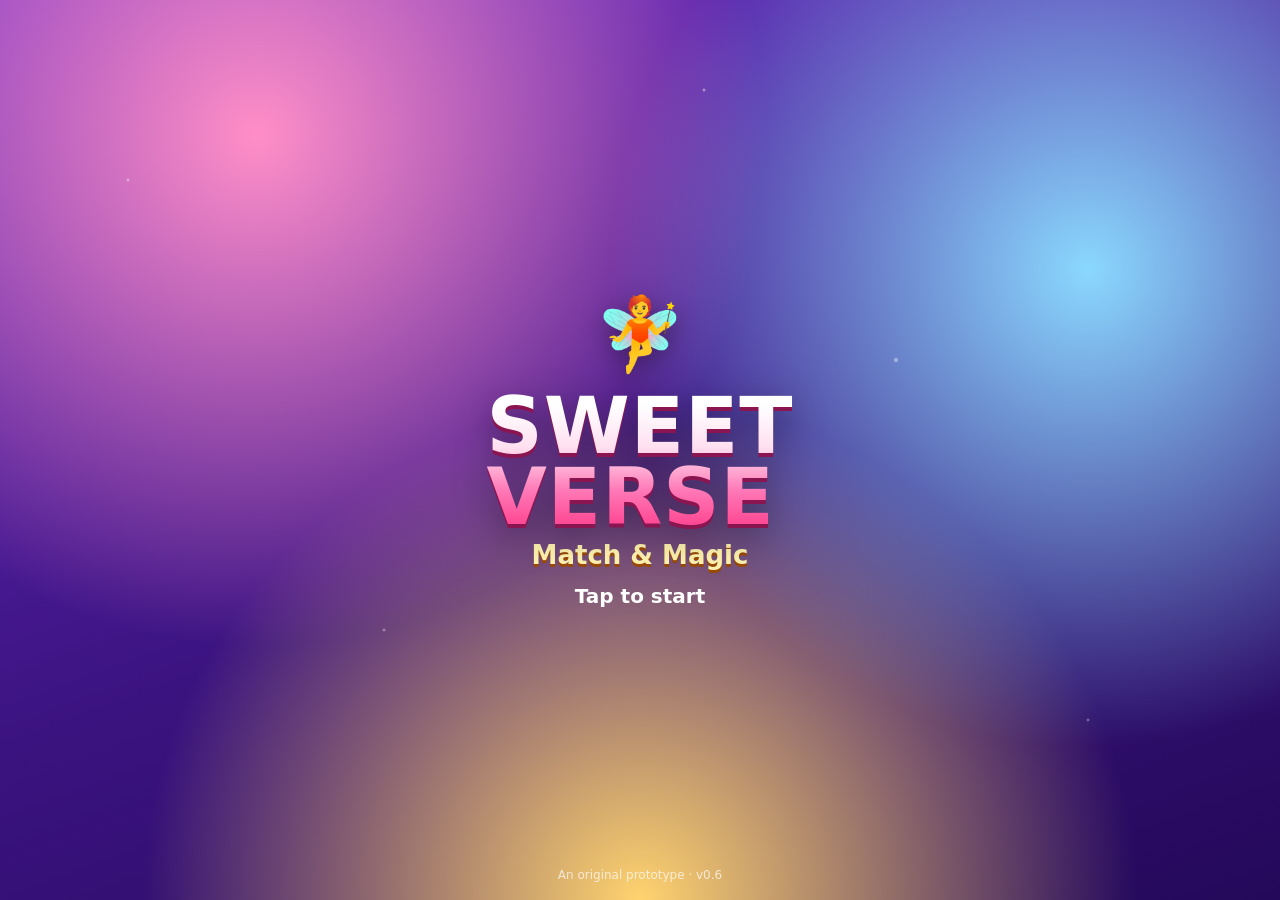
==== commit 2edd52d5: "SWEETVERSE v0.6 phase 3 (2026-11-15): XP, missions, chests, streak recovery New meta.js (pure logic)" ====
--- a/index.html
+++ b/index.html
@@ -318,6 +318,41 @@
 
 /* 2026-11-15 v0.5: hint button */
 .icon-btn.hintb{background:linear-gradient(#ffe27a,#f5a400);box-shadow:0 4px 0 #b06d00,inset 0 2px 0 rgba(255,255,255,.5)}
+
+/* ---- v0.6 visuals (2026-11-15). Only transform/opacity animations, so they stay cheap on phones ---- */
+.candy{background:radial-gradient(ellipse 34% 24% at 34% 25%,rgba(255,255,255,.95),rgba(255,255,255,0) 100%),radial-gradient(ellipse 60% 22% at 50% 92%,rgba(255,255,255,.35),transparent 70%),radial-gradient(circle at 50% 120%,rgba(0,0,0,.25),transparent 60%),radial-gradient(circle at 45% 40%,var(--a),var(--b) 75%)}
+.tile.land .candy{animation:land .26s ease-out}
+@keyframes land{0%{transform:scale(1.12,.84) translateY(6%)}55%{transform:scale(.95,1.06)}100%{transform:none}}
+.tile.press .candy{transform:scale(.88);transition:transform .08s}
+.impact{position:absolute;border-radius:50%;pointer-events:none;background:radial-gradient(circle,rgba(255,255,255,.95) 0,var(--ic) 30%,transparent 65%);animation:impact .32s ease-out forwards;opacity:.85}
+@keyframes impact{from{transform:scale(.3);opacity:1}to{transform:scale(1.2);opacity:0}}
+.starFly{position:fixed;z-index:70;font-size:30px;pointer-events:none;margin:-15px 0 0 -15px;transition:transform .7s cubic-bezier(.4,-.3,.6,1),opacity .7s;filter:drop-shadow(0 0 8px #ffe066)}
+.pipCheer,.pipSad{font-size:46px;line-height:1;margin:-4px 0 4px}
+.pipCheer{animation:cheer .6s ease-in-out infinite alternate}
+@keyframes cheer{from{transform:translateY(0) rotate(-8deg)}to{transform:translateY(-10px) rotate(8deg)}}
+.pipSad{filter:grayscale(.4);transform:rotate(-12deg)}
+body.reduced .pipCheer{animation:none}
+body.lite .impact,body.lite .starFly{display:none}
+body.lite .tile.land .candy{animation:none}
+
+/* ---- v0.6 phase 3 (2026-11-15): XP badge, missions, chests ---- */
+.lvWrap{display:flex;flex-direction:column;align-items:flex-start;margin-left:4px}
+#lvBadge{font-size:11px;font-weight:900;background:#ffd23f;color:#6b3a00;border-radius:8px;padding:1px 6px}
+.xpBar{display:block;width:60px;height:5px;border-radius:3px;background:rgba(255,255,255,.3);margin-top:2px;overflow:hidden}
+#xpFill{display:block;height:100%;width:0;background:linear-gradient(90deg,#7ef0a8,#18b863)}
+.menuGrid .wide{grid-column:span 2}
+.mission{display:flex;align-items:center;gap:10px;background:#fff;border-radius:14px;padding:8px 10px;margin:6px 0;text-align:left;box-shadow:0 2px 0 #f0b6d4}
+.mission.claimed{opacity:.55}
+.mission .mi{font-size:26px}.mission .md{flex:1;display:flex;flex-direction:column;gap:3px}.mission small{opacity:.75}
+.mbar{height:8px;border-radius:5px;background:#f6d4e6;overflow:hidden}.mbar>div{height:100%;background:linear-gradient(90deg,#ff8cc0,#e8336e);border-radius:5px}
+.mbar.big{height:12px}
+.chestBtn{display:flex;flex-direction:column;align-items:center;gap:2px;border:2px solid #f0b6d4;background:#fff;border-radius:14px;padding:8px 12px;font-family:inherit;color:#5a1a4a;min-width:84px}
+.chestBtn span{font-size:30px}.chestBtn:disabled{opacity:.45}
+.chestOpen{font-size:72px;animation:chestShake .6s ease-in-out 2}
+@keyframes chestShake{25%{transform:rotate(-12deg) scale(1.1)}75%{transform:rotate(12deg) scale(1.1)}}
+.chestLoot{animation:popIn .4s 1.2s both}
+.xpGain{color:#18b863}
+body.reduced .chestOpen{animation:none}
 </style>
 </head>
 <body>
@@ -328,13 +363,13 @@
   <div class="sub">Match &amp; Magic</div>
   <div id="loadBar"><div id="loadFill"></div></div>
   <div id="tapStart" class="hidden">Tap to start</div>
-  <div class="studio">An original prototype · v0.5</div>
+  <div class="studio">An original prototype · v0.6</div>
 </section>
 
 <section id="home" class="screen hidden">
   <div class="bg"></div><div class="sparkles"></div>
   <div class="homeTop">
-    <button class="who" id="profileBtn2" onclick="document.getElementById('profileBtn').click()"><span class="av0" id="homeAvatar">🧁</span><span id="homeName">Sweet Player</span></button>
+    <button class="who" id="profileBtn2" onclick="document.getElementById('profileBtn').click()"><span class="av0" id="homeAvatar">🧁</span><span id="homeName">Sweet Player</span><span class="lvWrap"><span id="lvBadge">Lv 1</span><span class="xpBar"><span id="xpFill"></span></span></span></button>
     <div class="pill">🪙 <span class="coinVal">0</span> · ⭐ <span id="homeStars">0</span></div>
   </div>
   <div class="logo">SWEET<br>VERSE</div>
@@ -345,6 +380,7 @@
     <button class="btn blue" id="shopBtn">🎒 Boosters</button>
     <button class="btn" id="profileBtn">🏆 Profile</button>
     <button class="btn blue" id="homeSettings">⚙️ Settings</button>
+    <button class="btn green wide" id="missionsBtn">📜 Missions &amp; chests<span class="dot hidden" id="missionDot"></span></button>
   </div>
 </section>
 
@@ -407,6 +443,103 @@
 </section>
 
 <div id="modal" class="hidden"></div>
+<script>/* SWEETVERSE meta progression – pure logic, no DOM (unit-tested in test.js)
+ * 2026-11-15 v0.6 phase 3: player XP and levels, weekly missions, treasure chests,
+ *                 daily streak with recovery.
+ */
+(function (root) {
+  'use strict';
+
+  // ---------- XP and player level ----------
+  // Level n needs 80 + 40*(n-1) XP to reach n+1 (gentle curve: level 10 at ~2,160 XP).
+  function xpNeeded(level) { return 80 + 40 * (level - 1); }
+  function levelFromXp(xp) {
+    var level = 1, left = Math.max(0, xp | 0);
+    while (left >= xpNeeded(level)) { left -= xpNeeded(level); level++; }
+    return { level: level, into: left, need: xpNeeded(level) };
+  }
+  var XP = { win: 20, perStar: 10, firstClear: 15, loss: 5, special: 1, combo: 3, daily: 10, mission: 40 };
+  // XP for one finished level attempt
+  function xpForGame(r) {
+    var xp = r.won ? XP.win + r.stars * XP.perStar + (r.firstClear ? XP.firstClear : 0) : XP.loss;
+    return xp + (r.specials || 0) * XP.special + (r.combos || 0) * XP.combo;
+  }
+  // chest earned when reaching a new player level: gold every 10, silver every 5, else bronze
+  function levelUpChest(level) { return level % 10 === 0 ? 'gold' : level % 5 === 0 ? 'silver' : 'bronze'; }
+
+  // ---------- small seeded RNG + date helpers ----------
+  function hash(str) { var h = 2166136261; for (var i = 0; i < str.length; i++) { h ^= str.charCodeAt(i); h = Math.imul(h, 16777619); } return h >>> 0; }
+  function rng(seed) { var s = seed >>> 0; return function () { s = (s + 0x6D2B79F5) >>> 0; var t = Math.imul(s ^ (s >>> 15), s | 1); t ^= t + Math.imul(t ^ (t >>> 7), t | 61); return ((t ^ (t >>> 14)) >>> 0) / 4294967296; }; }
+  function dayStr(d) { return d.getFullYear() + '-' + (d.getMonth() + 1) + '-' + d.getDate(); }
+  // week id: the date of that week's Monday (local time)
+  function weekId(d) { var m = new Date(d.getFullYear(), d.getMonth(), d.getDate()); m.setDate(m.getDate() - ((m.getDay() + 6) % 7)); return dayStr(m); }
+
+  // ---------- weekly missions ----------
+  var POOL = [
+    { id: 'rockets', text: 'Make 25 Rockets', stat: 'rockets', target: 25, icon: '🚀' },
+    { id: 'bombs', text: 'Make 15 Magic Bombs', stat: 'bombs', target: 15, icon: '💣' },
+    { id: 'rainbows', text: 'Make 5 Rainbow Orbs', stat: 'rainbows', target: 5, icon: '🌈' },
+    { id: 'combos', text: 'Fire 6 special combos', stat: 'combos', target: 6, icon: '💥' },
+    { id: 'wins', text: 'Win 10 levels', stat: 'wins', target: 10, icon: '🏁' },
+    { id: 'stars', text: 'Earn 15 new stars', stat: 'stars', target: 15, icon: '⭐' },
+    { id: 'ice', text: 'Melt 60 ice tiles', stat: 'ice', target: 60, icon: '❄️' },
+    { id: 'choc', text: 'Break 40 chocolate', stat: 'choc', target: 40, icon: '🍫' },
+    { id: 'crates', text: 'Crack 30 crate layers', stat: 'crates', target: 30, icon: '🎁' },
+    { id: 'acorns', text: 'Collect 8 acorns', stat: 'acorns', target: 8, icon: '🌰' },
+    { id: 'defused', text: 'Defuse 10 fizz bombs', stat: 'defused', target: 10, icon: '🧨' },
+    { id: 'matches', text: 'Make 300 matches', stat: 'matches', target: 300, icon: '✨' }
+  ];
+  var MISSION_CHEST = ['bronze', 'silver', 'gold'];
+  // 3 different missions per week, the same for everyone that week. Baseline = stats at week start.
+  function weeklyMissions(week, stats) {
+    var r = rng(hash('sv-week-' + week)), pool = POOL.slice(), out = [];
+    for (var k = 0; k < 3; k++) {
+      var m = pool.splice(Math.floor(r() * pool.length), 1)[0];
+      out.push({ id: m.id, text: m.text, stat: m.stat, target: m.target, icon: m.icon, base: stats[m.stat] || 0, claimed: false, chest: MISSION_CHEST[k] });
+    }
+    return { week: week, list: out };
+  }
+  function missionProgress(m, stats) { return Math.min(m.target, Math.max(0, (stats[m.stat] || 0) - m.base)); }
+  // keep this week's missions, or start a fresh set (baseline = current stats)
+  function ensureWeek(missions, now, stats) {
+    var w = weekId(now);
+    return missions && missions.week === w ? missions : weeklyMissions(w, stats);
+  }
+
+  // ---------- treasure chests ----------
+  var CHESTS = {
+    bronze: { coins: [30, 60], items: 1, name: 'Bronze chest', icon: '🧰' },
+    silver: { coins: [80, 140], items: 2, name: 'Silver chest', icon: '🎁' },
+    gold: { coins: [200, 320], items: 3, name: 'Golden chest', icon: '👑' }
+  };
+  var ITEMS = ['hammer', 'blast', 'swap', 'shuffle', 'moves'];
+  function openChest(type, seed) {
+    var c = CHESTS[type], r = rng(seed == null ? (Math.random() * 4294967296) >>> 0 : seed);
+    var res = { coins: c.coins[0] + Math.floor(r() * (c.coins[1] - c.coins[0] + 1)), items: {} };
+    for (var k = 0; k < c.items; k++) { var it = ITEMS[Math.floor(r() * ITEMS.length)]; res.items[it] = (res.items[it] || 0) + 1; }
+    return res;
+  }
+
+  // ---------- daily streak with recovery ----------
+  // state: { last: 'Y-M-D', streak: n }. Returns what the daily screen should offer today.
+  function dailyStatus(state, now) {
+    var today = dayStr(now), d1 = new Date(now), d2 = new Date(now);
+    d1.setDate(d1.getDate() - 1); d2.setDate(d2.getDate() - 2);
+    if (state.last === today) return { canClaim: false, dayIndex: (state.streak - 1) % 7, recoverable: false };
+    if (state.last === dayStr(d1)) return { canClaim: true, dayIndex: state.streak % 7, recoverable: false };
+    // missed exactly one day: the streak can be kept for a small coin price
+    if (state.last === dayStr(d2) && state.streak > 0) return { canClaim: true, dayIndex: 0, recoverable: true, recoverIndex: state.streak % 7, recoverCost: 50 };
+    return { canClaim: true, dayIndex: 0, recoverable: false };
+  }
+  var RECOVER_COST = 50;
+
+  var api = { xpNeeded: xpNeeded, levelFromXp: levelFromXp, xpForGame: xpForGame, XP: XP, levelUpChest: levelUpChest,
+    weekId: weekId, dayStr: dayStr, weeklyMissions: weeklyMissions, missionProgress: missionProgress, ensureWeek: ensureWeek,
+    POOL: POOL, CHESTS: CHESTS, openChest: openChest, dailyStatus: dailyStatus, RECOVER_COST: RECOVER_COST };
+  if (typeof module !== 'undefined' && module.exports) module.exports = api;
+  else root.SweetMeta = api;
+})(this);
+</script>
 <script>/* SWEETVERSE – Match & Magic : core match-3 engine (pure logic, no DOM)
  * 2026-11-14  v0.1  initial engine: board, matching, specials, combos, gravity,
  *                   ice, locks, ingredients, reshuffle, boosters, goals, stars.
@@ -419,6 +552,15 @@
  * 2026-11-15  v0.5  scoreState() goal-aware board value; suggestMove() smart hint that
  *                   simulates candidate moves (cascades included) and picks the best one
  *                   for the level's goals. Previous: archive/engine.v04.js
+ * 2026-11-15  v0.6  Gravity rework. WHY: before, sweets fell straight *through* chocolate,
+ *                   crates and locked sweets, so blockers never shaped the board. Now:
+ *                   - chocolate, crates and locked sweets act as shelves: sweets above them stay put;
+ *                   - locked sweets never move;
+ *                   - cells under a blocker are filled by sweets sliding in diagonally;
+ *                   - holes are still passed through (they are gaps in the board, not blockers);
+ *                   - a cell nothing can reach (e.g. inside a closed chocolate wall) gets a fresh
+ *                     sweet so the board never stalls with empty cells.
+ *                   Previous: archive/engine.v05.js
  */
 (function (root) {
   'use strict';
@@ -824,19 +966,48 @@
     return t;
   };
 
+  P.movable = function (c) { return !!c && !this.blocked(c) && !!c.tile && !c.lock; };
+  // index of the nearest non-hole cell above (x, y), or -1 if (x, y) is the top of its column
+  P.aboveIdx = function (x, y) {
+    for (var yy = y - 1; yy >= 0; yy--) if (!this.cells[this.idx(x, yy)].hole) return this.idx(x, yy);
+    return -1;
+  };
   P.gravity = function () {
-    for (var x = 0; x < this.w; x++) {
-      var col = [], tiles = [], y, k;
-      for (y = 0; y < this.h; y++) { var i = this.idx(x, y); if (!this.blocked(this.cells[i])) col.push(i); }
-      for (k = 0; k < col.length; k++) if (this.cells[col[k]].tile) tiles.push(this.cells[col[k]].tile);
-      var empty = col.length - tiles.length;
-      if (!empty) continue;
-      for (k = 0; k < col.length; k++) this.cells[col[k]].tile = k >= empty ? tiles[k - empty] : null;
-      for (k = empty - 1; k >= 0; k--) {
-        var t = this.spawnTile();
-        this.cells[col[k]].tile = t;
-        this.events.push({ type: 'spawn', idx: col[k], id: t.id, from: this.xy(col[0])[1] + k - empty });
+    var w = this.w, h = this.h, spawned = [], pass = 0, moved = true, x, y, i, c;
+    for (x = 0; x < w; x++) spawned.push(0);
+    while (moved && pass++ < 400) {
+      moved = false;
+      for (y = h - 1; y >= 0; y--) for (x = 0; x < w; x++) {
+        i = this.idx(x, y); c = this.cells[i];
+        if (c.hole || this.blocked(c) || c.tile) continue;
+        var a = this.aboveIdx(x, y);
+        if (a < 0) {                                   // top of the column: new sweet drops in
+          var t = this.spawnTile(); c.tile = t;
+          this.events.push({ type: 'spawn', idx: i, id: t.id, from: y - 1 - spawned[x] });
+          spawned[x]++; moved = true; continue;
+        }
+        var ac = this.cells[a];
+        if (this.movable(ac)) { c.tile = ac.tile; ac.tile = null; moved = true; continue; }
+        if (!ac.tile && !this.blocked(ac)) continue;   // cell above is empty: it fills first
+        // above is a blocker or a locked sweet: slide in diagonally (alternate sides to avoid bias)
+        var dirs = (x + y + pass) % 2 ? [-1, 1] : [1, -1];
+        for (var k = 0; k < 2; k++) {
+          var nx = x + dirs[k];
+          if (nx < 0 || nx >= w || y - 1 < 0) continue;
+          var nc = this.cells[this.idx(nx, y - 1)];
+          if (!this.movable(nc)) continue;
+          var below = this.cells[this.idx(nx, y)];      // don't steal a sweet that can fall straight down
+          if (!below.hole && !this.blocked(below) && !below.tile) continue;
+          c.tile = nc.tile; nc.tile = null; moved = true; break;
+        }
       }
+    }
+    // cells nothing can reach (sealed under blockers): give them a fresh sweet
+    for (i = 0; i < this.cells.length; i++) {
+      c = this.cells[i];
+      if (c.hole || this.blocked(c) || c.tile) continue;
+      var tt = this.spawnTile(); c.tile = tt;
+      this.events.push({ type: 'spawn', idx: i, id: tt.id, from: this.xy(i)[1] - 1 });
     }
   };
   P.collectIngredients = function () {
@@ -1076,6 +1247,7 @@
  * 2026-11-14 v0.3 re-planned to brief bands: 1-5 tutorial, 6-10 obstacles & move limits,
  *                 11-15 special candies, 16-20 ice & blockers, 21-25 multi-objective,
  *                 26-30 advanced combinations. Difficulty labels measured by playtest bot.
+ * 2026-11-15 v0.6 re-tuned for new gravity: level 27 moves 30 -> 33 (bot win 25% -> see BOTWIN)
  * 2026-11-15 v0.4 levels 31-60 in three new worlds: Bubblegum Bay (candy crates),
  *                 Fizzy Falls (fizz bombs), Starlight Bakery (everything mixed). Previous: archive/levels.v03.js
  *
@@ -1153,7 +1325,7 @@
 
     // ---- 26-30 Advanced combinations ----
     { moves: 26, colors: 5, goals: [combo(2)], tip: 'Fire 2 special combos. Set up specials next to each other before you trigger them.' },
-    { moves: 30, colors: 5, goals: [combo(2), ICE],
+    { moves: 33, colors: 5, goals: [combo(2), ICE],
       layout: ['IIIIIIII', 'I......I', 'I......I', 'I......I', 'I......I', 'I......I', 'I......I', 'IIIIIIII'] },
     { moves: 30, colors: 5, goals: [make('rainbow', 2), CHOC],
       layout: [E8, E8, E8, E8, E8, E8, 'CCCCCCCC', 'CCCCCCCC'] },
@@ -1225,8 +1397,8 @@
   ];
 
   // Difficulty labels measured by the playtest bot (node test.js --bot 24) on 2026-11-14
-  var DIFF = ["Easy","Easy","Easy","Easy","Easy","Easy","Medium","Hard","Easy","Easy","Easy","Easy","Easy","Easy","Easy","Easy","Hard","Medium","Easy","Medium","Medium","Hard","Easy","Easy","Medium","Medium","Hard","Medium","Super Hard","Super Hard","Easy","Easy","Easy","Medium","Hard","Easy","Easy","Easy","Medium","Super Hard","Easy","Medium","Medium","Easy","Easy","Medium","Easy","Easy","Hard","Hard","Medium","Super Hard","Easy","Easy","Medium","Medium","Hard","Easy","Hard","Super Hard"];
-  var BOTWIN = [100,100,100,100,100,100,83,58,100,96,100,100,92,92,100,100,58,83,92,83,88,58,100,92,75,75,50,79,29,33,100,96,96,75,58,100,96,92,79,33,100,83,79,100,92,88,100,92,50,58,79,42,100,92,75,75,63,96,67,33];
+  var DIFF = ["Easy","Easy","Easy","Easy","Easy","Easy","Hard","Hard","Easy","Easy","Easy","Easy","Medium","Medium","Easy","Easy","Hard","Easy","Easy","Medium","Medium","Hard","Easy","Easy","Medium","Hard","Super Hard","Medium","Super Hard","Super Hard","Easy","Medium","Easy","Medium","Hard","Easy","Easy","Easy","Medium","Super Hard","Easy","Easy","Easy","Easy","Easy","Medium","Medium","Easy","Super Hard","Hard","Medium","Hard","Easy","Easy","Hard","Hard","Hard","Easy","Medium","Super Hard"];
+  var BOTWIN = [100,100,100,100,100,100,67,58,100,100,100,100,88,83,100,100,54,96,100,88,88,63,100,92,83,63,33,75,29,42,100,88,96,75,50,100,96,92,79,38,100,96,96,96,96,88,88,100,42,58,71,67,100,100,58,67,46,100,71,38];
 
   var LEVELS = defs.map(function (d, i) {
     var l = Object.assign({ w: 8, h: 8 }, d);
@@ -1271,10 +1443,15 @@
  * 2026-11-15 v0.5 versioned save (v2) with migration from v0.1-v0.4 keys, backup copy and
  *                 corruption recovery; smart goal-aware hints + hint button; audio voice
  *                 limiting. Previous: archive/ui.v04.js
+ * 2026-11-15 v0.6 visuals: landing squash, press feedback, match impact flash, star trail
+ *                 to the star bar, richer candy material, Pip on win/lose screens, failure
+ *                 explanation on the defeat screen. Previous: archive/ui.v05.js
+ * 2026-11-15 v0.6 phase 3: player XP/level (meta.js), weekly missions, treasure chests,
+ *                 daily streak recovery, Missions screen. Previous: archive/ui.v06p2.js
  */
 (function () {
   'use strict';
-  var E = window.SweetEngine, LEVELS = window.SWEET_LEVELS, WORLDS = window.SWEET_WORLDS;
+  var M = window.SweetMeta, E = window.SweetEngine, LEVELS = window.SWEET_LEVELS, WORLDS = window.SWEET_WORLDS;
   var $ = function (s) { return document.querySelector(s); };
   var COLORS = ['#ff4d6d', '#ff9f1c', '#ffd60a', '#2ed58a', '#3a86ff', '#b15cff'];
   var COLOR_NAMES = ['red', 'orange', 'yellow', 'green', 'blue', 'purple'];
@@ -1287,7 +1464,8 @@
     progress: { unlocked: 1, stars: {}, best: {} },
     inv: { hammer: 3, blast: 1, swap: 2, shuffle: 2, moves: 2 },
     settings: { sfxVol: 0.8, musicVol: 0.4, haptics: true, reduced: prefersReduced, lite: null, autoHint: true },
-    profile: { name: 'Sweet Player', avatar: '🧁', coins: 100 },
+    profile: { name: 'Sweet Player', avatar: '🧁', coins: 100, xp: 0 },
+    meta: { missions: null, chests: { bronze: 0, silver: 0, gold: 0 } },
     stats: { played: 0, wins: 0, losses: 0, totalScore: 0, matches: 0, rockets: 0, bombs: 0, rainbows: 0, combos: 0,
       bestCascade: 0, ice: 0, choc: 0, acorns: 0, boosters: 0, dailyClaims: 0, crates: 0, defused: 0 },
     daily: { last: '', streak: 0 },
@@ -1495,6 +1673,7 @@
     $('#homeAvatar').textContent = S.profile.avatar;
     $('#homeName').textContent = S.profile.name;
     $('#homeStars').textContent = totalStars();
+    refreshBadges();
   }
 
   // ---------- daily reward ----------
@@ -1505,28 +1684,90 @@
   var INV_NAME = { hammer: 'Sweet Hammer', blast: 'Colour Blast', swap: 'Magic Swap', shuffle: 'Shuffle Magic', moves: 'Extra Moves' };
   var INV_ICON = { hammer: '🔨', blast: '🎨', swap: '🔄', shuffle: '🔀', moves: '➕' };
   function todayStr(off) { var d = new Date(); d.setDate(d.getDate() + (off || 0)); return d.getFullYear() + '-' + (d.getMonth() + 1) + '-' + d.getDate(); }
-  function dailyAvailable() { return S.daily.last !== todayStr(); }
-  function nextDayIndex() { return S.daily.last === todayStr(-1) ? S.daily.streak % 7 : 0; }
+  function dailyAvailable() { return M.dailyStatus(S.daily, new Date()).canClaim; }
+  function nextDayIndex() { return M.dailyStatus(S.daily, new Date()).dayIndex; }
   function rewardLabel(r) { var p = []; if (r.coins) p.push('🪙 ' + r.coins); if (r.inv) p.push(INV_ICON[r.inv] + ' ×' + r.n); return p.join('<br>'); }
   function dailyModal() {
-    var avail = dailyAvailable(), idx = avail ? nextDayIndex() : (S.daily.streak - 1) % 7;
+    var ds = M.dailyStatus(S.daily, new Date()), avail = ds.canClaim, idx = ds.dayIndex;
     var cells = DAILY.map(function (r, i) {
       var cls = 'day' + (i < idx || (!avail && i === idx) ? ' claimed' : '') + (avail && i === idx ? ' today' : '');
       return '<div class="' + cls + '"><b>Day ' + (i + 1) + '</b><span>' + rewardLabel(r) + '</span></div>';
     }).join('');
     showModal({ title: 'Daily Treats', body: '<p>Come back every day. Miss a day and the streak starts again.</p><div class="days">' + cells + '</div>' +
-      (avail ? '' : '<p style="font-weight:800">Already claimed today. See you tomorrow!</p>'),
-      buttons: avail ? [{ label: 'Claim', cls: 'green', fn: claimDaily }] : [{ label: 'OK', cls: 'blue' }], onClose: refreshHome });
-  }
-  function claimDaily() {
-    if (!dailyAvailable()) return;
-    var idx = nextDayIndex(), r = DAILY[idx];
+      (avail ? '' : '<p style="font-weight:800">Already claimed today. See you tomorrow!</p>') +
+      (ds.recoverable ? '<p class="warnNote">You missed yesterday. Keep your ' + S.daily.streak + '-day streak for 🪙 ' + ds.recoverCost + ', or start again from Day 1 for free.</p>' : ''),
+      buttons: avail ? (ds.recoverable ? [{ label: 'Keep streak (🪙 ' + ds.recoverCost + ')', cls: 'gold', disabled: S.profile.coins < ds.recoverCost, fn: function () { claimDaily(true); } }, { label: 'Start again (free)', cls: 'green', fn: function () { claimDaily(false); } }]
+        : [{ label: 'Claim', cls: 'green', fn: function () { claimDaily(false); } }]) : [{ label: 'OK', cls: 'blue' }], onClose: refreshHome });
+  }
+  function claimDaily(recover) {
+    var ds = M.dailyStatus(S.daily, new Date());
+    if (!ds.canClaim) return;
+    var idx = ds.dayIndex;
+    if (recover && ds.recoverable && S.profile.coins >= ds.recoverCost) { S.profile.coins -= ds.recoverCost; idx = ds.recoverIndex; }
+    var r = DAILY[idx];
     S.daily.streak = idx + 1; S.daily.last = todayStr();
     if (r.coins) S.profile.coins += r.coins;
     if (r.inv) S.inv[r.inv] += r.n;
-    S.stats.dailyClaims++; save(); sfx.coin(); confetti(30);
+    S.stats.dailyClaims++; addXp(M.XP.daily); save(); sfx.coin(); confetti(30);
     toast('🎁 Day ' + (idx + 1) + ' reward: ' + rewardLabel(r).replace('<br>', ' + '));
     checkAch(); refreshHome(); updateCoins();
+  }
+
+  // ---------- XP, player level, chests, missions (rules in meta.js) ----------
+  function playerLevel() { return M.levelFromXp(S.profile.xp); }
+  function addXp(n) {
+    var before = playerLevel().level;
+    S.profile.xp += n;
+    var after = playerLevel().level;
+    for (var l = before + 1; l <= after; l++) { var ch = M.levelUpChest(l); S.meta.chests[ch]++; toast('⬆️ Player level ' + l + '! ' + M.CHESTS[ch].icon + ' ' + M.CHESTS[ch].name + ' earned'); }
+    save(); refreshBadges();
+  }
+  function curStats() { return Object.assign({}, S.stats, { stars: totalStars() }); }
+  function missions() { var m = M.ensureWeek(S.meta.missions, new Date(), curStats()); if (m !== S.meta.missions) { S.meta.missions = m; save(); } return m; }
+  function claimable() { return missions().list.filter(function (m) { return !m.claimed && M.missionProgress(m, curStats()) >= m.target; }).length; }
+  function chestCount() { var c = S.meta.chests; return c.bronze + c.silver + c.gold; }
+  function refreshBadges() {
+    var d = document.getElementById('missionDot'); if (d) d.classList.toggle('hidden', !(claimable() || chestCount()));
+    var lv = playerLevel(), b = document.getElementById('lvBadge');
+    if (b) { b.textContent = 'Lv ' + lv.level; document.getElementById('xpFill').style.width = Math.round(100 * lv.into / lv.need) + '%'; }
+  }
+  function missionsModal() {
+    var ms = missions(), st = curStats(), c = S.meta.chests;
+    var rows = ms.list.map(function (m, k) {
+      var p = M.missionProgress(m, st), done = p >= m.target;
+      return '<div class="mission' + (m.claimed ? ' claimed' : '') + '"><span class="mi">' + m.icon + '</span><div class="md"><b>' + m.text + '</b><div class="mbar"><div style="width:' + Math.round(100 * p / m.target) + '%"></div></div><small>' + p + ' / ' + m.target + ' · reward ' + M.CHESTS[m.chest].icon + '</small></div>' +
+        (m.claimed ? '<span class="ar">✔</span>' : '<button class="btn small ' + (done ? 'green' : 'blue') + '" data-k="' + k + '"' + (done ? '' : ' disabled') + '>Claim</button>') + '</div>';
+    }).join('');
+    var chests = ['bronze', 'silver', 'gold'].map(function (t) {
+      return '<button class="chestBtn" data-t="' + t + '"' + (c[t] ? '' : ' disabled') + '><span>' + M.CHESTS[t].icon + '</span><b>×' + c[t] + '</b><small>' + (c[t] ? 'Open' : M.CHESTS[t].name) + '</small></button>';
+    }).join('');
+    var lv = playerLevel();
+    showModal({ title: 'Missions',
+      body: '<p><b>Player level ' + lv.level + '</b> · ' + lv.into + ' / ' + lv.need + ' XP</p><div class="mbar big"><div style="width:' + Math.round(100 * lv.into / lv.need) + '%"></div></div>' +
+        '<p style="margin-top:12px"><b>This week</b> <small>(new missions every Monday)</small></p>' + rows +
+        '<p style="margin-top:12px"><b>Your chests</b></p><div class="row">' + chests + '</div>',
+      buttons: [{ label: 'Done', cls: 'green', fn: refreshHome }], onClose: refreshHome,
+      after: function (m) {
+        m.querySelectorAll('.mission button').forEach(function (b) { b.onclick = function () {
+          var ms2 = missions(), mi = ms2.list[+b.dataset.k];
+          if (mi.claimed || M.missionProgress(mi, curStats()) < mi.target) return;
+          mi.claimed = true; S.meta.chests[mi.chest]++; sfx.coin(); addXp(M.XP.mission); save(); missionsModal();
+        }; });
+        m.querySelectorAll('.chestBtn').forEach(function (b) { b.onclick = function () { if (S.meta.chests[b.dataset.t] > 0) openChestModal(b.dataset.t); }; });
+      } });
+  }
+  function openChestModal(t) {
+    if (S.meta.chests[t] <= 0) return;
+    S.meta.chests[t]--;
+    var r = M.openChest(t);
+    S.profile.coins += r.coins;
+    Object.keys(r.items).forEach(function (k) { S.inv[k] += r.items[k]; });
+    save(); updateCoins();
+    var items = Object.keys(r.items).map(function (k) { return '<span class="goal">' + INV_ICON[k] + ' ×' + r.items[k] + '</span>'; }).join('');
+    showModal({ title: M.CHESTS[t].name,
+      body: '<div class="chestOpen">' + M.CHESTS[t].icon + '</div><div class="chestLoot"><p class="coinLine">🪙 +' + r.coins + '</p><div class="row">' + items + '</div></div>',
+      buttons: [{ label: chestCount() ? 'Back to missions' : 'Great!', cls: 'green', fn: missionsModal }], onClose: refreshHome,
+      after: function () { sfx.win(); confetti(40); } });
   }
 
   // ---------- achievements ----------
@@ -1570,7 +1811,8 @@
     $('#profAvatar').textContent = S.profile.avatar;
     $('#profName').value = S.profile.name;
     $('#avatarRow').innerHTML = AVATARS.map(function (a) { return '<button class="av' + (a === S.profile.avatar ? ' on' : '') + '" data-a="' + a + '">' + a + '</button>'; }).join('');
-    var rows = [['Levels completed', Object.keys(S.progress.stars).length + ' / ' + LEVELS.length], ['Stars', totalStars() + ' / ' + LEVELS.length * 3],
+    var plv = playerLevel();
+    var rows = [['Player level', plv.level + ' (' + plv.into + '/' + plv.need + ' XP)'], ['Levels completed', Object.keys(S.progress.stars).length + ' / ' + LEVELS.length], ['Stars', totalStars() + ' / ' + LEVELS.length * 3],
       ['Games played', played], ['Win rate', played ? Math.round(s.wins / played * 100) + '%' : '–'], ['Total score', s.totalScore.toLocaleString()],
       ['Matches made', s.matches.toLocaleString()], ['Rockets', s.rockets], ['Magic Bombs', s.bombs], ['Rainbow Orbs', s.rainbows], ['Combos fired', s.combos],
       ['Best cascade', s.bestCascade ? s.bestCascade + '×' : '–'], ['Ice melted', s.ice], ['Chocolate broken', s.choc], ['Acorns collected', s.acorns], ['Crates cracked', s.crates], ['Fizz bombs defused', s.defused], ['Boosters used', s.boosters]];
@@ -1700,7 +1942,7 @@
   // ---------- game state ----------
   var game = null, cur = 0, cs = 48, busy = false, over = false, paused = false, mode = null, swapFirst = null;
   var tileEls = new Map(), bgEls = [], lockEls = [], chocEls = [], crateEls = [], iceEls = [], spawnFrom = new Map(), born = new Set();
-  var timerId = null, hintId = null, selected = null, down = null, levelStats = null, movesMade = 0;
+  var timerId = null, hintId = null, selected = null, down = null, levelStats = null, movesMade = 0, landing = [];
   var board, tilesL, overlayL, fxL, boardWrap;
   function stopTimers() { if (timerId) clearInterval(timerId); timerId = null; if (hintId) clearTimeout(hintId); hintId = null; }
   function tr(x, y) { return 'translate(' + x * cs + 'px,' + y * cs + 'px)'; }
@@ -1709,7 +1951,7 @@
     cur = n; var l = LEVELS[n - 1]; movesMade = 0;
     game = new E.Game(l, window.__svSeed);
     busy = false; over = false; paused = false; mode = null; selected = null; swapFirst = null;
-    levelStats = { counted: false };
+    levelStats = { counted: false, specials: 0, combos: 0 };
     show('game');
     $('#gameBg').className = 'bg ' + WORLDS.filter(function (w) { return n >= w.from && n <= w.to; })[0].cls;
     $('#lvlNum').textContent = n;
@@ -1777,6 +2019,10 @@
         el.style.transform = tr(p[0], spawnFrom.has(t.id) ? spawnFrom.get(t.id) : p[1]);
         void el.offsetWidth;
       }
+      var prevI = el.dataset.i != null ? +el.dataset.i : null;
+      if (prevI != null && prevI !== i && game.xy(prevI)[1] < p[1] && !S.settings.reduced) landing.push(el);
+      else if (prevI == null && spawnFrom.has(t.id) && !S.settings.reduced) landing.push(el);
+      el.dataset.i = i;
       var cc = (t.kind === 'ingredient' ? 'tile ing' : 'tile' + (t.special ? ' sp-' + t.special : '')) +
         (selected === i || swapFirst === i ? ' sel' : '') + (born.has(t.id) ? ' born' : '');
       if (el.className !== cc) el.className = cc;
@@ -1789,6 +2035,10 @@
       el.style.transform = tr(p[0], p[1]);
     });
     tileEls.forEach(function (el, id) { if (!seen.has(id)) { el.remove(); tileEls.delete(id); } });
+    if (landing.length) {
+      var land = landing; landing = [];
+      setTimeout(function () { land.forEach(function (el) { el.classList.remove('land'); void el.offsetWidth; el.classList.add('land'); }); }, T(250));
+    }
     spawnFrom.clear();
     if (born.size) setTimeout((function (ids) { return function () { ids.forEach(function (id) { var e = tileEls.get(id); if (e) e.classList.remove('born'); }); }; })(Array.from(born)), 500);
     born.clear();
@@ -1805,7 +2055,7 @@
     $('#starFill').style.width = Math.min(100, game.score / top * 100) + '%';
     var mk = $('#starMarks');
     if (mk.dataset.l != cur) { mk.dataset.l = cur; mk.innerHTML = l.stars.map(function (s) { return '<span class="mk" style="left:' + (s / top * 100) + '%">⭐</span>'; }).join(''); }
-    Array.from(mk.children).forEach(function (e, k) { var on = game.score >= l.stars[k]; if (on && !e.classList.contains('on')) { e.classList.add('on'); sfx.star(k); } else if (!on) e.classList.remove('on'); });
+    Array.from(mk.children).forEach(function (e, k) { var on = game.score >= l.stars[k]; if (on && !e.classList.contains('on')) { e.classList.add('on'); sfx.star(k); starTrail(e); } else if (!on) e.classList.remove('on'); });
     $('#goalRow').innerHTML = goalsHtml(game.goals, game);
   }
 
@@ -1863,6 +2113,17 @@
     emit(c[0], c[1], '#ffffff', 30, 6);
     sfx.combo();
   }
+  // a star flies from the board to the star bar when a star threshold is reached (2026-11-15)
+  function starTrail(target) {
+    if (S.settings.reduced || !board) return;
+    var b = board.getBoundingClientRect(), t = target.getBoundingClientRect();
+    var s = document.createElement('div'); s.className = 'starFly'; s.textContent = '⭐';
+    s.style.left = (b.left + b.width / 2) + 'px'; s.style.top = (b.top + b.height / 2) + 'px';
+    document.body.appendChild(s); void s.offsetWidth;
+    s.style.transform = 'translate(' + (t.left + t.width / 2 - b.left - b.width / 2) + 'px,' + (t.top + t.height / 2 - b.top - b.height / 2) + 'px) scale(.6) rotate(360deg)';
+    s.style.opacity = '0.9';
+    setTimeout(function () { s.remove(); }, 750);
+  }
   function shake() { if (S.settings.reduced) { buzz(30); return; } boardWrap.classList.remove('shake'); void boardWrap.offsetWidth; boardWrap.classList.add('shake'); buzz(35); }
 
   function drain() {
@@ -1875,12 +2136,13 @@
           e.groups.forEach(function (g) {
             var sx = 0, sy = 0; g.cells.forEach(function (i) { var c = center(i); sx += c[0]; sy += c[1]; });
             floatText(sx / g.cells.length, sy / g.cells.length, '+' + g.cells.length * 60 * e.cascade);
+            if (!S.settings.reduced && !liteOn()) fxEl('impact', { left: (sx / g.cells.length - cs) + 'px', top: (sy / g.cells.length - cs) + 'px', width: cs * 2 + 'px', height: cs * 2 + 'px', '--ic': COLORS[g.color] || '#fff' }, 320);
           });
           break;
         case 'clear': popTile(e.id, e.idx, e.color); break;
         case 'special': specialFx(e); sh = true; sp = true; break;
-        case 'combo': comboFx(e); sh = true; if (e.kind !== 'blast') st.combos++; break;
-        case 'create': born.add(e.id); sfx.create(); if (e.special === 'bomb') st.bombs++; else if (e.special === 'rainbow') st.rainbows++; else st.rockets++; break;
+        case 'combo': comboFx(e); sh = true; if (e.kind !== 'blast') { st.combos++; if (levelStats) levelStats.combos++; } break;
+        case 'create': born.add(e.id); sfx.create(); if (levelStats) levelStats.specials++; if (e.special === 'bomb') st.bombs++; else if (e.special === 'rainbow') st.rainbows++; else st.rockets++; break;
         case 'convert': born.add(e.id); break;
         case 'spawn': spawnFrom.set(e.id, e.from); break;
         case 'collect': popTile(e.id, e.idx, -1, true); sfx.collect(); st.acorns++; var c = center(e.idx); floatText(c[0], c[1], '+1000'); break;
@@ -1940,9 +2202,10 @@
     if (game.isWon()) finishWin();
     else if (game.isLost()) showLose();
   }
-  function countGame(won) {
+  function countGame(won, stars, firstClear) {
     if (levelStats.counted) return; levelStats.counted = true;
     S.stats.played++; if (won) S.stats.wins++; else S.stats.losses++;
+    addXp(M.xpForGame({ won: won, stars: stars || 0, firstClear: !!firstClear, specials: levelStats.specials, combos: levelStats.combos }));
   }
   async function finishWin() {
     over = true; stopTimers(); clearHint(); mode = null; swapFirst = null; renderBoosters();
@@ -1955,13 +2218,16 @@
     if (cur >= S.progress.unlocked && cur < LEVELS.length) S.progress.unlocked = cur + 1;
     var coins = 10 + stars * 10 + left * 2 + (first ? 20 : 0);
     S.profile.coins += coins; S.stats.totalScore += game.score;
-    countGame(true); save(); sfx.win(); confetti(70);
+    var xpBefore = S.profile.xp;
+    countGame(true, stars, first); save(); sfx.win(); confetti(70);
+    var xpGain = S.profile.xp - xpBefore;
     var isLast = cur === LEVELS.length, worldDone = WORLDS.filter(function (w) { return w.to === cur; })[0];
     showModal({
       title: worldDone && first ? worldDone.name + ' saved!' : 'Level ' + cur + ' complete!',
       body: '<div class="bigStars"><span>⭐</span><span>⭐</span><span>⭐</span></div><p style="font-size:28px;font-weight:900;margin:0">' + game.score.toLocaleString() + '</p>' +
         (newBest && prev ? '<p class="newBest">New best!</p>' : '') +
-        '<p class="coinLine">🪙 +<span id="coinCount">0</span>' + (first ? ' <small>(incl. first-clear bonus)</small>' : '') + '</p>' +
+        '<p class="coinLine">🪙 +<span id="coinCount">0</span>' + (first ? ' <small>(incl. first-clear bonus)</small>' : '') + ' · <span class="xpGain">+' + xpGain + ' XP</span></p>' +
+        '<div class="pipCheer">🧚</div>' +
         (isLast && first ? '<p>🧚 Pip has brought every magic sweet home, and Grumble has promised to share from now on. More worlds are coming soon!</p>' : ''),
       buttons: (isLast ? [] : [{ label: 'Next level', cls: 'green', fn: function () { show('map'); renderMap(); openIntro(cur + 1); } }])
         .concat([{ label: 'Replay', cls: 'blue', fn: function () { startLevel(cur); } }, { label: 'World map', cls: '', fn: goMap }]),
@@ -1998,8 +2264,29 @@
     btns.push({ label: 'Try again', cls: 'green', fn: function () { countGame(false); save(); startLevel(cur); } });
     btns.push({ label: 'World map', cls: 'blue', fn: function () { countGame(false); save(); goMap(); } });
     if (game.exploded) btns = btns.filter(function (b) { return b.cls !== 'gold'; });
-    showModal({ title: game.exploded ? 'A fizz bomb popped!' : timed ? 'Time’s up!' : 'Out of moves!', body: '<p>So close! Still to do:</p><div class="row">' + goalsHtml(game.goals, game) + '</div>',
+    showModal({ title: game.exploded ? 'A fizz bomb popped!' : timed ? 'Time’s up!' : 'Out of moves!', body: '<div class="pipSad">🧚</div><p>So close! Still to do:</p><div class="row">' + goalsHtml(game.goals, game) + '</div>' + '<div class="tipBox"><span class="pip">💡</span><span>' + failReason() + '</span></div>',
       buttons: btns, onClose: function () { countGame(false); save(); goMap(); } });
+  }
+  // Clear failure explanation: what blocked the player most, and one concrete tip (2026-11-15)
+  function failReason() {
+    if (game.exploded) return 'A fizz bomb reached 0. Bombs with a red counter (3 or less) need clearing first. Any match that includes the bomb defuses it.';
+    var worst = null, ratio = -1;
+    game.goals.forEach(function (g) { var left = game.goalLeft(g), r = left / Math.max(1, g.type === 'score' ? g.target : g.target || 1); if (left > 0 && r > ratio) { ratio = r; worst = g; } });
+    if (!worst) return 'You were close. Try again!';
+    var left = game.goalLeft(worst);
+    var tips = {
+      score: 'You needed ' + left.toLocaleString() + ' more points. Matches near the bottom cause more cascades, and specials score big.',
+      color: left + ' ' + COLOR_NAMES[worst.color] + ' sweets were still needed. A Rainbow Orb swapped with that colour clears them all at once.',
+      ice: left + ' ice tiles were left. Rockets aimed along the icy rows melt a whole line in one go.',
+      locks: left + ' locks were left. Locked sweets can’t move, so make matches that run through them.',
+      ingredients: left + ' acorns still had to reach the bottom. Clear the sweets directly underneath them.',
+      chocolate: left + ' chocolate squares were left. Break at least one each turn, or it grows.',
+      crates: left + ' crate squares were left. Bombs and Rockets next to crates hit several at once.',
+      fuses: left + ' fizz bombs still needed defusing. Include them in your matches.',
+      make: 'You still needed ' + left + ' ' + SP_NAME[worst.special] + '. Look for 4 in a row, L/T shapes or 5 in a row before making small matches.',
+      combo: 'You still needed ' + left + ' combo(s). Build two specials next to each other, then swap them together.'
+    };
+    return tips[worst.type] || 'Try again: the 💡 hint shows the best move for your goals.';
   }
   function goMap() { stopTimers(); show('map'); renderMap(); }
   function confetti(n) {
@@ -2049,6 +2336,7 @@
       if (busy || over) return;
       var i = cellAt(ev); if (i == null) return;
       down = { i: i, x: ev.clientX, y: ev.clientY, moved: false };
+      var pt = game.cells[i].tile, pel = pt && tileEls.get(pt.id); if (pel) { pel.classList.add('press'); down.el = pel; }
       try { board.setPointerCapture(ev.pointerId); } catch (e) {}
       idleReset();
     });
@@ -2056,7 +2344,7 @@
       if (!down || down.moved || busy || mode) return;
       var dx = ev.clientX - down.x, dy = ev.clientY - down.y;
       if (Math.hypot(dx, dy) < cs * 0.35) return;
-      down.moved = true;
+      down.moved = true; if (down.el) down.el.classList.remove('press');
       var p = game.xy(down.i), nx = p[0], ny = p[1];
       if (Math.abs(dx) > Math.abs(dy)) nx += Math.sign(dx); else ny += Math.sign(dy);
       if (nx < 0 || ny < 0 || nx >= game.w || ny >= game.h) return;
@@ -2065,14 +2353,14 @@
     });
     board.addEventListener('pointerup', function () {
       if (!down) return;
-      var d = down; down = null;
+      var d = down; down = null; if (d.el) d.el.classList.remove('press');
       if (d.moved || busy || over) return;
       if (mode) { useBoosterOn(d.i); return; }
       if (selected != null && selected !== d.i && adjacent(selected, d.i)) { var s = selected; selected = null; render(); doSwap(s, d.i); }
       else if (selected === d.i) { selected = null; render(); }
       else { selected = d.i; render(); }
     });
-    board.addEventListener('pointercancel', function () { down = null; });
+    board.addEventListener('pointercancel', function () { if (down && down.el) down.el.classList.remove('press'); down = null; });
     $('#game').addEventListener('touchmove', function (e) { e.preventDefault(); }, { passive: false });
     document.addEventListener('gesturestart', function (e) { e.preventDefault(); });
   }
@@ -2130,7 +2418,7 @@
       body: slider('sfxVol', '🔊 Sound') + slider('musicVol', '🎵 Music') + toggle('haptics', '📳 Vibration') + toggle('reduced', '🐢 Reduced motion') + toggle('autoHint', '💡 Auto hints after 6 s') +
         '<div class="setRow">⚡ Lite graphics<button class="toggle' + (liteOn() ? ' on' : '') + '" data-k="lite" aria-label="Lite graphics"></button></div>' +
         (persistent ? '' : '<p class="warnNote">Your browser is blocking storage here, so progress lasts only for this session.</p>') +
-        '<p style="font-size:12px;opacity:.7;margin-top:10px">Sweetverse prototype v0.5 · 15 Nov 2026</p>',
+        '<p style="font-size:12px;opacity:.7;margin-top:10px">Sweetverse prototype v0.6 · 15 Nov 2026 (phase 3)</p>',
       buttons: [{ label: 'Done', cls: 'green', fn: onBack }, { label: 'Reset progress', cls: '', fn: function () {
         confirmModal('Reset progress?', 'Do you want to delete all your stars, coins, boosters, stats and achievements? This can’t be undone.', 'Yes, delete everything', function () {
           Object.keys(DEF).forEach(function (k) { S[k] = JSON.parse(JSON.stringify(DEF[k])); }); save(); applyReduced(); applyVolumes(); show('home'); refreshHome(); toast('Progress reset');
@@ -2188,6 +2476,7 @@
     applyReduced(); decorHome(); bindInput(); bindBoosters(); bootSplash();
     $('#playBtn').onclick = function () { sfx.click(); show('map'); renderMap(); };
     $('#dailyBtn').onclick = function () { sfx.click(); dailyModal(); };
+    $('#missionsBtn').onclick = function () { sfx.click(); missionsModal(); };
     $('#shopBtn').onclick = function () { sfx.click(); $('#shopBack').dataset.to = 'home'; show('shop'); renderShop(); };
     $('#profileBtn').onclick = function () { sfx.click(); show('profile'); renderProfile(); };
     $('#homeSettings').onclick = function () { sfx.click(); settingsModal(); };
@@ -2203,7 +2492,7 @@
     var rt = 0;
     window.addEventListener('resize', function () { clearTimeout(rt); rt = setTimeout(function () { if (game && current === 'game' && !busy) layoutBoard(); }, 120); });
     document.addEventListener('visibilitychange', function () { if (document.hidden && game && !over && current === 'game' && !modalOpen()) pauseModal(); });
-    window.__sv = { get voices() { return voices; }, saveNow: function () { save(); }, get game() { return game; }, startLevel: startLevel, doSwap: doSwap, get busy() { return busy; }, S: S, show: show, claimDaily: claimDaily, get parts() { return parts.length; }, get mode() { return mode; } };
+    window.__sv = { M: M, missionsModal: missionsModal, addXp: addXp, get voices() { return voices; }, saveNow: function () { save(); }, get game() { return game; }, startLevel: startLevel, doSwap: doSwap, get busy() { return busy; }, S: S, show: show, claimDaily: claimDaily, get parts() { return parts.length; }, get mode() { return mode; } };
   });
 })();
 </script>
